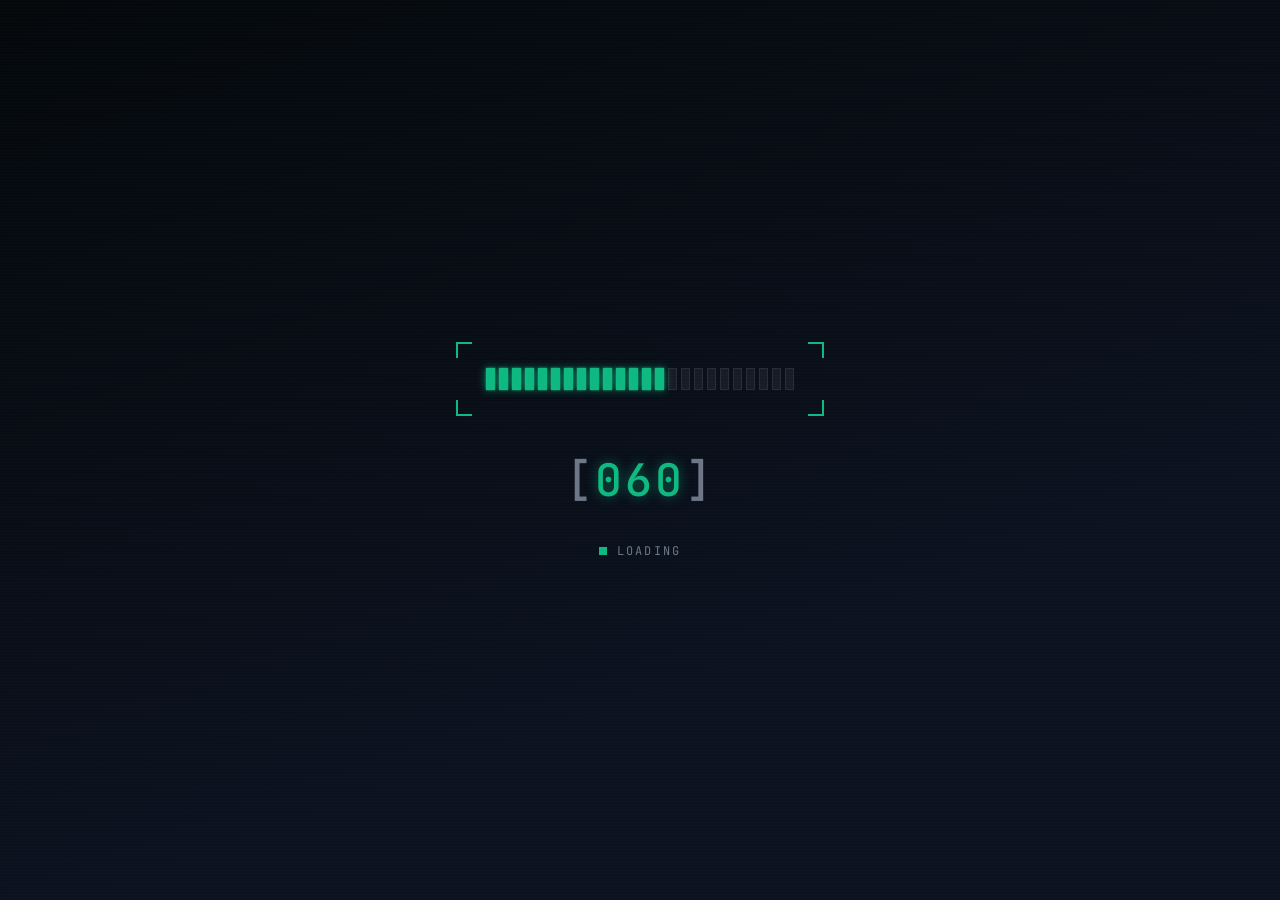
==== src/index.html @ 185b15c8 "fix: configuração de path" ====
<!DOCTYPE html>
<html lang="pt-BR">
<head>
<meta charset="UTF-8">
<meta name="viewport" content="width=device-width, initial-scale=1.0">
<title>Caleb Lira | Portfolio</title>
<link rel="icon" type="image/png" href="assets/img/favicon.png">
<link rel="preconnect" href="https://fonts.googleapis.com">
<link href="https://fonts.googleapis.com/css2?family=JetBrains+Mono:wght@400;500;700&family=Inter:wght@400;500&display=swap" rel="stylesheet">
<link rel="preconnect" href="https://fonts.googleapis.com">
  <link rel="preconnect" href="https://fonts.gstatic.com" crossorigin>
   <link href="https://fonts.googleapis.com/css2?family=Sora:wght@500;600;700&display=swap" rel="stylesheet">
  <link rel="preconnect" href="https://fonts.googleapis.com">
  <link rel="preconnect" href="https://fonts.gstatic.com" crossorigin>
  <link href="https://fonts.googleapis.com/css2?family=Space+Grotesk:wght@300..700&display=swap" rel="stylesheet">
<style>
  :root{
    --bg-1:#05070B;
    --bg-2:#0C1220;
    --text:#EDEDF2;
    --muted:#6E7688;
    --line:rgba(237,237,242,0.08);
    --primary:#0f172a;
    --secondary:#10b981;
  }

  *{ margin:0; padding:0; box-sizing:border-box; }

  html,body{ height:100%; 
  scroll-behavior: smooth;}

  body{
    background:
      radial-gradient(1100px 700px at 78% 20%, var(--primary), transparent 60%),
      radial-gradient(900px 600px at 15% 85%, rgba(23,40,70,0.35), transparent 55%),
      linear-gradient(160deg, var(--bg-1), var(--bg-2) 70%);
    color:var(--text);
    font-family:'Inter', sans-serif;
    min-height:100vh;
    position:relative;
    overflow-x:hidden;
      user-select: none;
    -webkit-user-select: none;
    -moz-user-select: none;
    -ms-user-select: none;
  }

  body::before{
    content:"";
    position:fixed;
    inset:0;
    background:repeating-linear-gradient(
      to bottom,
      rgba(255,255,255,0.012) 0px,
      rgba(255,255,255,0.012) 1px,
      transparent 1px,
      transparent 3px
    );
    pointer-events:none;
    z-index:1;
  }

  #preloader{
    position:fixed;
    inset:0;
    z-index:100;
    background:linear-gradient(160deg, var(--bg-1), var(--bg-2) 70%);
    display:flex;
    flex-direction:column;
    align-items:center;
    justify-content:center;
    gap:34px;
    transition:opacity .6s ease, visibility .6s ease;
  }

  #preloader.hide{
    opacity:0;
    visibility:hidden;
    pointer-events:none;
  }

  #preloader::before{
    content:"";
    position:absolute;
    inset:0;
    background:repeating-linear-gradient(
      to bottom,
      rgba(16,185,129,0.025) 0px,
      rgba(16,185,129,0.025) 1px,
      transparent 1px,
      transparent 3px
    );
    pointer-events:none;
  }

  .hud-frame{
    position:relative;
    padding:26px 30px;
  }

  .hud-corner{
    position:absolute;
    width:16px;
    height:16px;
    border:2px solid var(--secondary);
  }
  .hud-corner.tl{ top:0; left:0; border-right:none; border-bottom:none; }
  .hud-corner.tr{ top:0; right:0; border-left:none; border-bottom:none; }
  .hud-corner.bl{ bottom:0; left:0; border-right:none; border-top:none; }
  .hud-corner.br{ bottom:0; right:0; border-left:none; border-top:none; }

  .block-row{
    display:flex;
    gap:4px;
  }

  .block-row .block{
    width:9px;
    height:22px;
    background:rgba(237,237,242,0.06);
    border:1px solid var(--line);
    transition:background .15s ease, box-shadow .15s ease, border-color .15s ease;
  }

  .block-row .block.active{
    background:var(--secondary);
    border-color:var(--secondary);
    box-shadow:0 0 10px rgba(16,185,129,0.65), 0 0 2px rgba(16,185,129,0.9);
  }

  .loader-readout{
    font-family:'JetBrains Mono', monospace;
    font-weight:500;
    font-size:clamp(2rem, 5vw, 2.8rem);
    color:var(--text);
    font-variant-numeric:tabular-nums;
    letter-spacing:0.06em;
    text-align:center;
  }

  .loader-readout .bracket{
    color:var(--muted);
  }

  #loader-number{
    color:var(--secondary);
    text-shadow:0 0 12px rgba(16,185,129,0.5);
  }

  .loader-label{
    font-family:'JetBrains Mono', monospace;
    font-size:12px;
    letter-spacing:0.18em;
    color:var(--muted);
    display:flex;
    align-items:center;
    gap:10px;
  }

  .loader-label .sq{
    width:8px;
    height:8px;
    background:var(--secondary);
    animation:blink 1s steps(2) infinite;
  }

  @keyframes blink{
    50%{ opacity:0.2; }
  }

  @media (prefers-reduced-motion: reduce){
    #preloader{ transition:none; }
    .loader-label .sq{ animation:none; }
    .block-row .block{ transition:none; }
  }

  main{
    position:relative;
    z-index:5;
    min-height:calc(100vh - 60px);
    display:flex;
    align-items:center;
    justify-content:center;
    gap:56px;
    padding:40px 8vw;
    flex-wrap:wrap;
  }

  @keyframes fadeInLeft{
    from{ opacity:0; transform:translateX(-40px); }
    to{ opacity:1; transform:translateX(0); }
  }

  @keyframes fadeInUp{
    from{ opacity:0; transform:translateY(16px); }
    to{ opacity:1; transform:translateY(0); }
  }

  .portrait{
    position:relative;
    width:220px;
    height:280px;
    flex:0 0 auto;
    clip-path:polygon(0 0, 100% 0, 100% 100%, 15% 100%);
    display:flex;
    align-items:flex-end;
    justify-content:center;
    overflow:hidden;
    opacity:0;
    border:var(--secondary) 5px solid;
    border-radius:4px;
  }

  body.loaded .portrait{
    animation:fadeInLeft .8s ease-out forwards;
    animation-delay:0.1s;
  }
  .portrait img{
    width:100%;
    height:100%;
    object-fit:cover;
    object-position:center top;
    mix-blend-mode:luminosity;
    opacity:0.95;
  }
  .portrait::after{
    content:"";
    position:absolute;
    inset:0;
    background:linear-gradient(0deg, rgba(0,0,0,0.35), transparent 55%);
  }

  .title-block{
    flex:1 1 420px;
    max-width:560px;
    opacity:0;
  }

  body.loaded .title-block{
    animation:fadeInUp .8s ease-out forwards;
    animation-delay:0.5s;
  }

  .title-row{
    display:flex;
    align-items:baseline;
    gap:18px;
    flex-wrap:wrap;
  }

  h1{
    font-family:'Space Grotesk', sans-serif;
    font-weight:700;
    font-size:clamp(3.2rem, 8vw, 6.4rem);
    letter-spacing:0.02em;
    line-height:0.9;
    color:var(--secondary);
  }

  .year{
    font-family:'JetBrains Mono', monospace;
    font-size:1.15rem;
    color:var(--secondary);
    letter-spacing:0.05em;
  }

  .subtitle{
    display:flex;
    align-items:center;
    gap:10px;
    margin:18px 0 46px;
    font-family:'Sora', monospace;
    font-size:13px;
    letter-spacing:0.14em;
    color:var(--secondary);
  }
  .subtitle .sq{
    width:8px; height:8px;
    background:var(--secondary);
  }

  .menu{
    display:flex;
    flex-direction:column;
    gap:4px;
    opacity:0;
  }

  body.loaded .menu{
    animation:fadeInUp .8s ease-out forwards;
    animation-delay:0.9s;
  }

  .menu-item{
    position:relative;
    display:flex;
    align-items:center;
    gap:14px;
    padding:13px 4px;
    font-family:'JetBrains Mono', monospace;
    font-size:15px;
    letter-spacing:0.12em;
    color:var(--secondary);
    text-decoration:none;
    border-bottom:1px solid var(--line);
    max-width:340px;
    transition:color .2s ease, padding-left .2s ease;
  }

  .menu-item .marker{
    width:0px;
    height:2px;
    background:var(--secondary);
    transition:width .2s ease;
  }

  .menu-item:hover,
  .menu-item:focus-visible{
    color:var(--text);
    padding-left:14px;
  }
  .menu-item:hover .marker,
  .menu-item:focus-visible .marker{
    width:22px;
  }

  .menu-item.primary{ color:var(--text); }
  .menu-item.primary .marker{ width:22px; background:var(--secondary); }
  .menu-item.primary:hover{ color:var(--secondary); }

  @media (prefers-reduced-motion: reduce){
    *{ transition:none !important; }
    .portrait,
    .title-block,
    .menu,
    body.loaded .portrait,
    body.loaded .title-block,
    body.loaded .menu{
      animation:none !important;
      opacity:1 !important;
      transform:none !important;
    }
  }

  @media (max-width:720px){
    main{ flex-direction:column; text-align:center; gap:34px; }
    .title-row{ justify-content:center; }
    .subtitle{ justify-content:center; }
    .menu-item{ margin:0 auto; }
  }
</style>
</head>
<!--PORTFOLIO BY CALEBÃO-->
<body>

  <div id="preloader">
    <div class="hud-frame">
      <div class="hud-corner tl"></div>
      <div class="hud-corner tr"></div>
      <div class="hud-corner bl"></div>
      <div class="hud-corner br"></div>
      <div class="block-row" id="block-row"></div>
    </div>

    <div class="loader-readout">
      <span class="bracket">[</span><span id="loader-number">000</span><span class="bracket">]</span>
    </div>

    <div class="loader-label">
      <span class="sq"></span>
      LOADING
    </div>
  </div>

  <main>
    <div class="portrait">
      <img src="assets/img/perfil-home.jpg" alt="Foto de Caleb Lira">
    </div>

    <div class="title-block">
      <div class="title-row">
        <h1>Portfólio</h1>
        <span class="year">2026</span>
      </div>
      <div class="subtitle">
        <span class="sq"></span>
        FRONT-END DEVELOPER 
      </div>

      <nav class="menu">
        <a class="menu-item primary" href="portfolio.html">
          <span class="marker"></span> VIEW PORTFOLIO
        </a>
      </nav>
    </div>
  </main>

  <script>
    (function () {
      const preloader   = document.getElementById('preloader');
      const blockRow     = document.getElementById('block-row');
      const numberEl     = document.getElementById('loader-number');

      const DURATION     = 2600;  // 
      const TOTAL_BLOCKS  = 24;   

      const blocks = [];
      for (let i = 0; i < TOTAL_BLOCKS; i++) {
        const b = document.createElement('div');
        b.className = 'block';
        blockRow.appendChild(b);
        blocks.push(b);
      }

      let start = null;
      let lastActiveCount = 0;

      function step(timestamp) {
        if (!start) start = timestamp;
        const elapsed = timestamp - start;

        const progress = Math.min(elapsed / DURATION, 1);
        const eased = 1 - Math.pow(1 - progress, 2);
        const percent = Math.round(eased * 100);

        numberEl.textContent = String(percent).padStart(3, '0');

        const activeCount = Math.round((percent / 100) * TOTAL_BLOCKS);
        if (activeCount !== lastActiveCount) {
          for (let i = 0; i < TOTAL_BLOCKS; i++) {
            blocks[i].classList.toggle('active', i < activeCount);
          }
          lastActiveCount = activeCount;
        }

        if (progress < 1) {
          requestAnimationFrame(step);
        } else {
          finish();
        }
      }

      function finish() {
        setTimeout(() => {
          preloader.classList.add('hide');
          document.body.classList.add('loaded');
        }, 300);
      }

      window.addEventListener('load', () => {
        requestAnimationFrame(step);
      });

      setTimeout(() => {
        if (!preloader.classList.contains('hide')) {
          finish();
        }
      }, DURATION + 5000);
    })();
  </script>

</body>
</html>
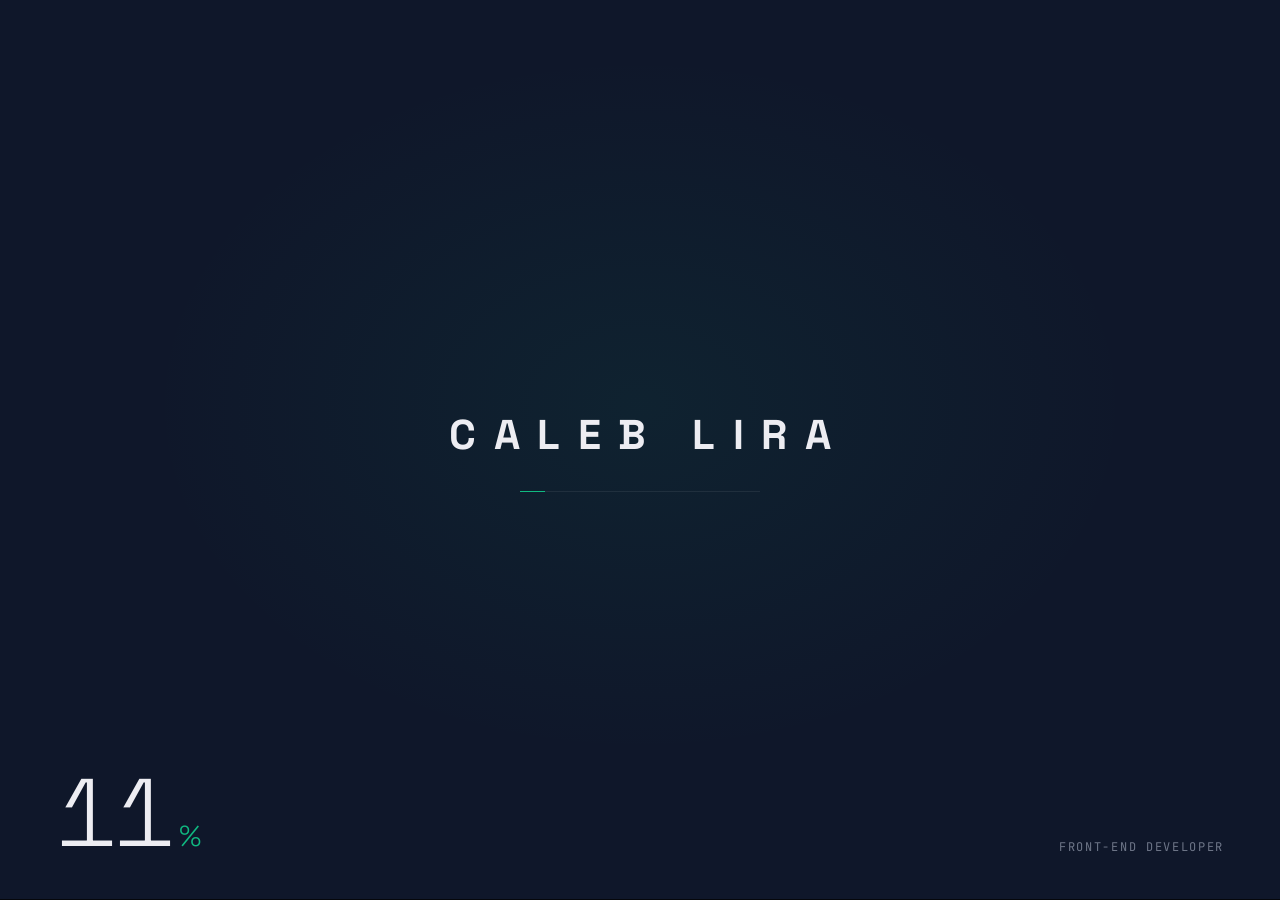
==== commit 387217d2: "feat: Animação no index editada" ====
--- a/src/index.html
+++ b/src/index.html
@@ -6,13 +6,8 @@
 <title>Caleb Lira | Portfolio</title>
 <link rel="icon" type="image/png" href="assets/img/favicon.png">
 <link rel="preconnect" href="https://fonts.googleapis.com">
-<link href="https://fonts.googleapis.com/css2?family=JetBrains+Mono:wght@400;500;700&family=Inter:wght@400;500&display=swap" rel="stylesheet">
-<link rel="preconnect" href="https://fonts.googleapis.com">
-  <link rel="preconnect" href="https://fonts.gstatic.com" crossorigin>
-   <link href="https://fonts.googleapis.com/css2?family=Sora:wght@500;600;700&display=swap" rel="stylesheet">
-  <link rel="preconnect" href="https://fonts.googleapis.com">
-  <link rel="preconnect" href="https://fonts.gstatic.com" crossorigin>
-  <link href="https://fonts.googleapis.com/css2?family=Space+Grotesk:wght@300..700&display=swap" rel="stylesheet">
+<link rel="preconnect" href="https://fonts.gstatic.com" crossorigin>
+<link href="https://fonts.googleapis.com/css2?family=JetBrains+Mono:wght@400;500;700&family=Inter:wght@400;500&family=Sora:wght@500;600;700&family=Space+Grotesk:wght@300..700&display=swap" rel="stylesheet">
 <style>
   :root{
     --bg-1:#05070B;
@@ -22,12 +17,13 @@
     --line:rgba(237,237,242,0.08);
     --primary:#0f172a;
     --secondary:#10b981;
+    --ease-premium:cubic-bezier(.76,0,.24,1);
+    --ease-out:cubic-bezier(.16,1,.3,1);
   }
 
   *{ margin:0; padding:0; box-sizing:border-box; }
 
-  html,body{ height:100%; 
-  scroll-behavior: smooth;}
+  html,body{ height:100%; scroll-behavior:smooth; }
 
   body{
     background:
@@ -39,11 +35,13 @@
     min-height:100vh;
     position:relative;
     overflow-x:hidden;
-      user-select: none;
-    -webkit-user-select: none;
-    -moz-user-select: none;
-    -ms-user-select: none;
-  }
+    user-select:none;
+    -webkit-user-select:none;
+    -moz-user-select:none;
+    -ms-user-select:none;
+  }
+
+  body:not(.loaded){ overflow:hidden; }
 
   body::before{
     content:"";
@@ -64,116 +62,136 @@
     position:fixed;
     inset:0;
     z-index:100;
-    background:linear-gradient(160deg, var(--bg-1), var(--bg-2) 70%);
+    pointer-events:all;
+    visibility:visible;
+  }
+
+  .pl-curtain{
+    position:absolute;
+    inset:0;
+    background:var(--primary);
+    will-change:transform;
+    transition:transform 1.3s var(--ease-premium);
+  }
+  .pl-curtain::before{
+    content:"";
+    position:absolute;
+    inset:0;
+    background:
+      radial-gradient(700px 500px at 50% 45%, rgba(16,185,129,0.07), transparent 70%);
+  }
+  .pl-curve{
+    position:absolute;
+    left:-10vw;
+    right:-10vw;
+    top:calc(100% - 1px);
+    height:12vh;
+    background:var(--bg-1);
+    border-radius:0 0 50% 50% / 0 0 100% 100%;
+    transition:height 1.3s var(--ease-premium);
+  }
+
+  .pl-content{
+    position:absolute;
+    inset:0;
     display:flex;
     flex-direction:column;
     align-items:center;
     justify-content:center;
-    gap:34px;
-    transition:opacity .6s ease, visibility .6s ease;
-  }
-
-  #preloader.hide{
-    opacity:0;
-    visibility:hidden;
-    pointer-events:none;
-  }
-
-  #preloader::before{
-    content:"";
-    position:absolute;
-    inset:0;
-    background:repeating-linear-gradient(
-      to bottom,
-      rgba(16,185,129,0.025) 0px,
-      rgba(16,185,129,0.025) 1px,
-      transparent 1px,
-      transparent 3px
-    );
-    pointer-events:none;
-  }
-
-  .hud-frame{
-    position:relative;
-    padding:26px 30px;
-  }
-
-  .hud-corner{
-    position:absolute;
-    width:16px;
-    height:16px;
-    border:2px solid var(--secondary);
-  }
-  .hud-corner.tl{ top:0; left:0; border-right:none; border-bottom:none; }
-  .hud-corner.tr{ top:0; right:0; border-left:none; border-bottom:none; }
-  .hud-corner.bl{ bottom:0; left:0; border-right:none; border-top:none; }
-  .hud-corner.br{ bottom:0; right:0; border-left:none; border-top:none; }
-
-  .block-row{
-    display:flex;
-    gap:4px;
-  }
-
-  .block-row .block{
-    width:9px;
-    height:22px;
-    background:rgba(237,237,242,0.06);
-    border:1px solid var(--line);
-    transition:background .15s ease, box-shadow .15s ease, border-color .15s ease;
-  }
-
-  .block-row .block.active{
+    gap:28px;
+    transition:opacity .6s ease, transform .9s var(--ease-premium);
+  }
+
+  .pl-name{
+    display:flex;
+    font-family:'Space Grotesk', sans-serif;
+    font-weight:700;
+    font-size:clamp(1.6rem, 4.2vw, 2.6rem);
+    letter-spacing:0.42em;
+    padding-left:0.42em; /* compensa o letter-spacing para centralizar */
+    color:var(--text);
+  }
+  .pl-name .mask{
+    display:inline-block;
+    overflow:hidden;
+    line-height:1.3;
+  }
+  .pl-name .char{
+    display:inline-block;
+    transform:translateY(110%);
+    opacity:0;
+    transition:transform 1.1s var(--ease-out), opacity .9s ease;
+  }
+  #preloader.in .pl-name .char{
+    transform:translateY(0);
+    opacity:1;
+  }
+
+  /* Linha de progresso fina */
+  .pl-line{
+    width:min(240px, 52vw);
+    height:1px;
+    background:var(--line);
+    overflow:hidden;
+    opacity:0;
+    transition:opacity .8s ease .5s;
+  }
+  #preloader.in .pl-line{ opacity:1; }
+  .pl-line-fill{
+    width:100%;
+    height:100%;
     background:var(--secondary);
-    border-color:var(--secondary);
-    box-shadow:0 0 10px rgba(16,185,129,0.65), 0 0 2px rgba(16,185,129,0.9);
-  }
-
-  .loader-readout{
+    box-shadow:0 0 12px rgba(16,185,129,0.8);
+    transform:scaleX(0);
+    transform-origin:left center;
+    will-change:transform;
+  }
+
+  /* Rodapé: contador e legenda */
+  .pl-foot{
+    position:absolute;
+    left:clamp(24px, 5vw, 56px);
+    right:clamp(24px, 5vw, 56px);
+    bottom:clamp(24px, 5vh, 48px);
+    display:flex;
+    align-items:flex-end;
+    justify-content:space-between;
     font-family:'JetBrains Mono', monospace;
-    font-weight:500;
-    font-size:clamp(2rem, 5vw, 2.8rem);
+    color:var(--muted);
+    font-size:12px;
+    letter-spacing:0.14em;
+    opacity:0;
+    transition:opacity .8s ease .4s;
+  }
+  #preloader.in .pl-foot{ opacity:1; }
+  .pl-count{
+    font-family:'Space Grotesk', sans-serif;
+    font-weight:300;
+    font-size:clamp(3rem, 9vw, 6rem);
+    line-height:.85;
+    letter-spacing:-0.02em;
     color:var(--text);
     font-variant-numeric:tabular-nums;
-    letter-spacing:0.06em;
-    text-align:center;
-  }
-
-  .loader-readout .bracket{
-    color:var(--muted);
-  }
-
-  #loader-number{
+  }
+  .pl-count small{
+    font-size:.3em;
+    margin-left:.25em;
     color:var(--secondary);
-    text-shadow:0 0 12px rgba(16,185,129,0.5);
-  }
-
-  .loader-label{
-    font-family:'JetBrains Mono', monospace;
-    font-size:12px;
-    letter-spacing:0.18em;
-    color:var(--muted);
-    display:flex;
-    align-items:center;
-    gap:10px;
-  }
-
-  .loader-label .sq{
-    width:8px;
-    height:8px;
-    background:var(--secondary);
-    animation:blink 1s steps(2) infinite;
-  }
-
-  @keyframes blink{
-    50%{ opacity:0.2; }
-  }
-
-  @media (prefers-reduced-motion: reduce){
-    #preloader{ transition:none; }
-    .loader-label .sq{ animation:none; }
-    .block-row .block{ transition:none; }
-  }
-
+    letter-spacing:0;
+  }
+
+  /* Saída: conteúdo some, cortina sobe */
+  #preloader.out .pl-content,
+  #preloader.out .pl-foot{
+    opacity:0;
+    transform:translateY(-14px);
+    transition:opacity .5s ease, transform .9s var(--ease-premium);
+  }
+  #preloader.lift .pl-curtain{ transform:translateY(-100%); }
+  #preloader.lift .pl-curve{ height:0; }
+  #preloader.done{ visibility:hidden; pointer-events:none; }
+
+  /* ========== PÁGINA ========== */
   main{
     position:relative;
     z-index:5;
@@ -212,8 +230,8 @@
   }
 
   body.loaded .portrait{
-    animation:fadeInLeft .8s ease-out forwards;
-    animation-delay:0.1s;
+    animation:fadeInLeft 1.2s var(--ease-out) forwards;
+    animation-delay:0.35s;
   }
   .portrait img{
     width:100%;
@@ -237,8 +255,8 @@
   }
 
   body.loaded .title-block{
-    animation:fadeInUp .8s ease-out forwards;
-    animation-delay:0.5s;
+    animation:fadeInUp 1.2s var(--ease-out) forwards;
+    animation-delay:0.6s;
   }
 
   .title-row{
@@ -255,7 +273,12 @@
     letter-spacing:0.02em;
     line-height:0.9;
     color:var(--secondary);
-  }
+     text-shadow:
+    0 0 8px  rgba(16,185,129,0.55),
+    0 0 24px rgba(16,185,129,0.35),
+    0 0 48px rgba(16,185,129,0.20);
+  }
+  
 
   .year{
     font-family:'JetBrains Mono', monospace;
@@ -287,8 +310,8 @@
   }
 
   body.loaded .menu{
-    animation:fadeInUp .8s ease-out forwards;
-    animation-delay:0.9s;
+    animation:fadeInUp 1.2s var(--ease-out) forwards;
+    animation-delay:0.85s;
   }
 
   .menu-item{
@@ -340,6 +363,8 @@
       opacity:1 !important;
       transform:none !important;
     }
+    #preloader .pl-curtain{ transition:opacity .4s ease !important; }
+    #preloader.lift .pl-curtain{ transform:none; opacity:0; }
   }
 
   @media (max-width:720px){
@@ -347,28 +372,25 @@
     .title-row{ justify-content:center; }
     .subtitle{ justify-content:center; }
     .menu-item{ margin:0 auto; }
+    .pl-foot span:last-child{ display:none; }
   }
 </style>
 </head>
 <!--PORTFOLIO BY CALEBÃO-->
 <body>
 
-  <div id="preloader">
-    <div class="hud-frame">
-      <div class="hud-corner tl"></div>
-      <div class="hud-corner tr"></div>
-      <div class="hud-corner bl"></div>
-      <div class="hud-corner br"></div>
-      <div class="block-row" id="block-row"></div>
+  <div id="preloader" aria-hidden="true">
+    <div class="pl-curtain"></div>
+    <div class="pl-curve"></div>
+
+    <div class="pl-content">
+      <div class="pl-name" id="pl-name"></div>
+      <div class="pl-line"><div class="pl-line-fill" id="pl-fill"></div></div>
     </div>
 
-    <div class="loader-readout">
-      <span class="bracket">[</span><span id="loader-number">000</span><span class="bracket">]</span>
-    </div>
-
-    <div class="loader-label">
-      <span class="sq"></span>
-      LOADING
+    <div class="pl-foot">
+      <div class="pl-count"><span id="pl-number">0</span><small>%</small></div>
+      <span>FRONT-END DEVELOPER</span>
     </div>
   </div>
 
@@ -384,7 +406,7 @@
       </div>
       <div class="subtitle">
         <span class="sq"></span>
-        FRONT-END DEVELOPER 
+        FRONT-END DEVELOPER
       </div>
 
       <nav class="menu">
@@ -397,65 +419,65 @@
 
   <script>
     (function () {
-      const preloader   = document.getElementById('preloader');
-      const blockRow     = document.getElementById('block-row');
-      const numberEl     = document.getElementById('loader-number');
-
-      const DURATION     = 2600;  // 
-      const TOTAL_BLOCKS  = 24;   
-
-      const blocks = [];
-      for (let i = 0; i < TOTAL_BLOCKS; i++) {
-        const b = document.createElement('div');
-        b.className = 'block';
-        blockRow.appendChild(b);
-        blocks.push(b);
+      const preloader = document.getElementById('preloader');
+      const nameEl    = document.getElementById('pl-name');
+      const fillEl    = document.getElementById('pl-fill');
+      const numberEl  = document.getElementById('pl-number');
+
+      const NAME     = 'CALEB LIRA';
+      const DURATION = 2800;   // tempo do contador (ms)
+      const reduced  = window.matchMedia('(prefers-reduced-motion: reduce)').matches;
+
+      [...NAME].forEach((ch, i) => {
+        const mask = document.createElement('span');
+        mask.className = 'mask';
+        const c = document.createElement('span');
+        c.className = 'char';
+        c.innerHTML = ch === ' ' ? '&nbsp;' : ch;
+        c.style.transitionDelay = (0.15 + i * 0.07) + 's';
+        mask.appendChild(c);
+        nameEl.appendChild(mask);
+      });
+
+      const ease = t => t < 0.5 ? 8 * t * t * t * t : 1 - Math.pow(-2 * t + 2, 4) / 2;
+
+      let finished = false;
+
+      function finish() {
+        if (finished) return;
+        finished = true;
+        setTimeout(() => preloader.classList.add('out'), 250);
+        setTimeout(() => {
+          preloader.classList.add('lift');
+          setTimeout(() => document.body.classList.add('loaded'), 450);
+        }, 650);
+        setTimeout(() => preloader.classList.add('done'), 650 + 1400);
       }
 
-      let start = null;
-      let lastActiveCount = 0;
-
-      function step(timestamp) {
-        if (!start) start = timestamp;
-        const elapsed = timestamp - start;
-
-        const progress = Math.min(elapsed / DURATION, 1);
-        const eased = 1 - Math.pow(1 - progress, 2);
-        const percent = Math.round(eased * 100);
-
-        numberEl.textContent = String(percent).padStart(3, '0');
-
-        const activeCount = Math.round((percent / 100) * TOTAL_BLOCKS);
-        if (activeCount !== lastActiveCount) {
-          for (let i = 0; i < TOTAL_BLOCKS; i++) {
-            blocks[i].classList.toggle('active', i < activeCount);
-          }
-          lastActiveCount = activeCount;
+      function run() {
+        preloader.classList.add('in');
+        if (reduced) {
+          fillEl.style.transform = 'scaleX(1)';
+          numberEl.textContent = '100';
+          setTimeout(finish, 400);
+          return;
         }
-
-        if (progress < 1) {
-          requestAnimationFrame(step);
-        } else {
-          finish();
+        let start = null;
+        function step(ts) {
+          if (!start) start = ts;
+          const p = Math.min((ts - start) / DURATION, 1);
+          const e = ease(p);
+          fillEl.style.transform = 'scaleX(' + e + ')';
+          numberEl.textContent = Math.round(e * 100);
+          if (p < 1) requestAnimationFrame(step);
+          else finish();
         }
+        requestAnimationFrame(step);
       }
 
-      function finish() {
-        setTimeout(() => {
-          preloader.classList.add('hide');
-          document.body.classList.add('loaded');
-        }, 300);
-      }
-
-      window.addEventListener('load', () => {
-        requestAnimationFrame(step);
-      });
-
-      setTimeout(() => {
-        if (!preloader.classList.contains('hide')) {
-          finish();
-        }
-      }, DURATION + 5000);
+      window.addEventListener('load', () => requestAnimationFrame(run));
+
+      setTimeout(() => { if (!finished) { run(); } }, 8000);
     })();
   </script>
 
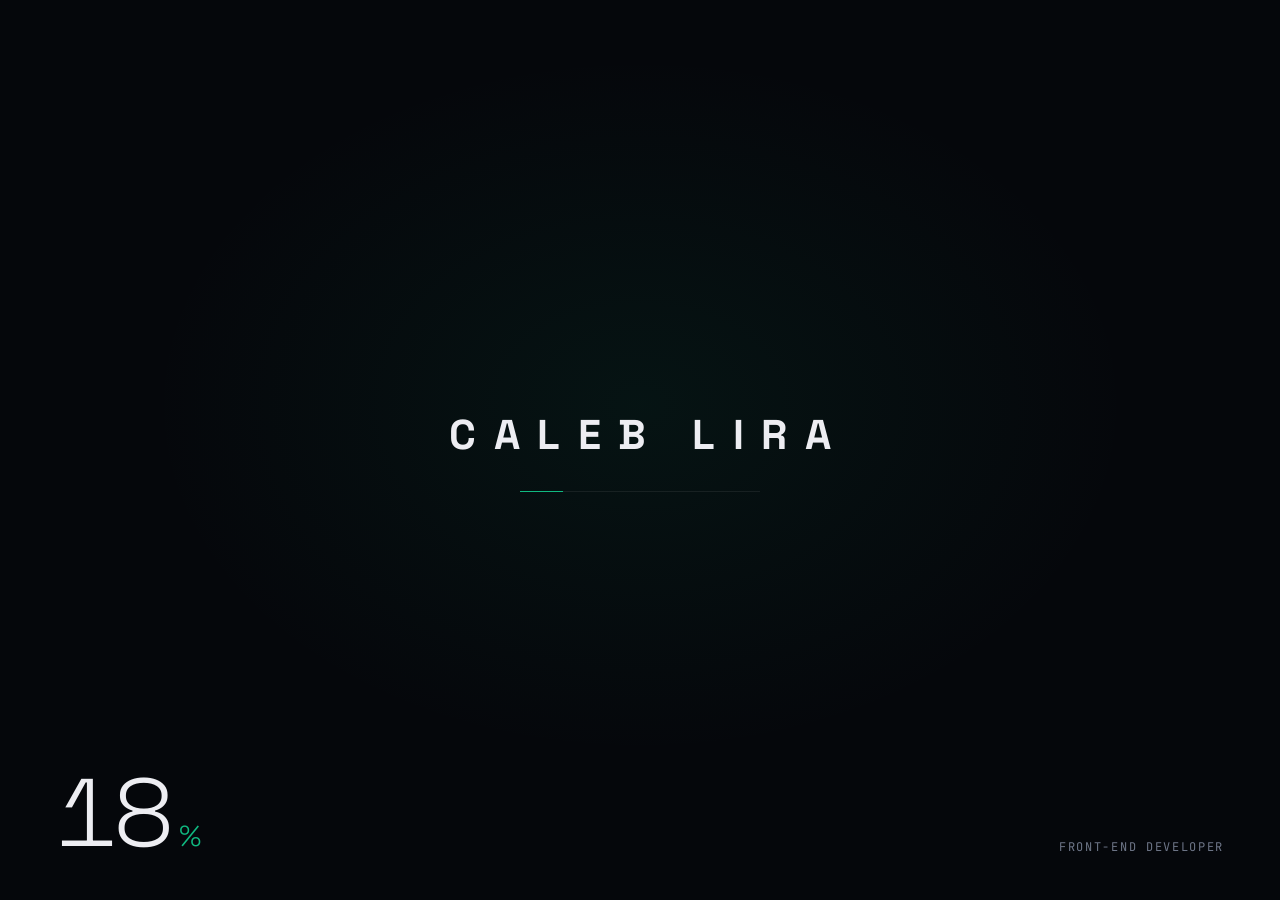
==== commit 94967d01: "feat: navbar ajustada, section sobre com foto de perfil visivel, skills(mobile) com slider em todas " ====
--- a/src/index.html
+++ b/src/index.html
@@ -69,7 +69,7 @@
   .pl-curtain{
     position:absolute;
     inset:0;
-    background:var(--primary);
+    background:var(--bg-1);
     will-change:transform;
     transition:transform 1.3s var(--ease-premium);
   }
@@ -269,7 +269,7 @@
   h1{
     font-family:'Space Grotesk', sans-serif;
     font-weight:700;
-    font-size:clamp(3.2rem, 8vw, 6.4rem);
+    font-size:clamp(3rem, 8vw, 6rem);
     letter-spacing:0.02em;
     line-height:0.9;
     color:var(--secondary);
@@ -401,7 +401,7 @@
 
     <div class="title-block">
       <div class="title-row">
-        <h1>Portfólio</h1>
+        <h1>Caleb Lira</h1>
         <span class="year">2026</span>
       </div>
       <div class="subtitle">
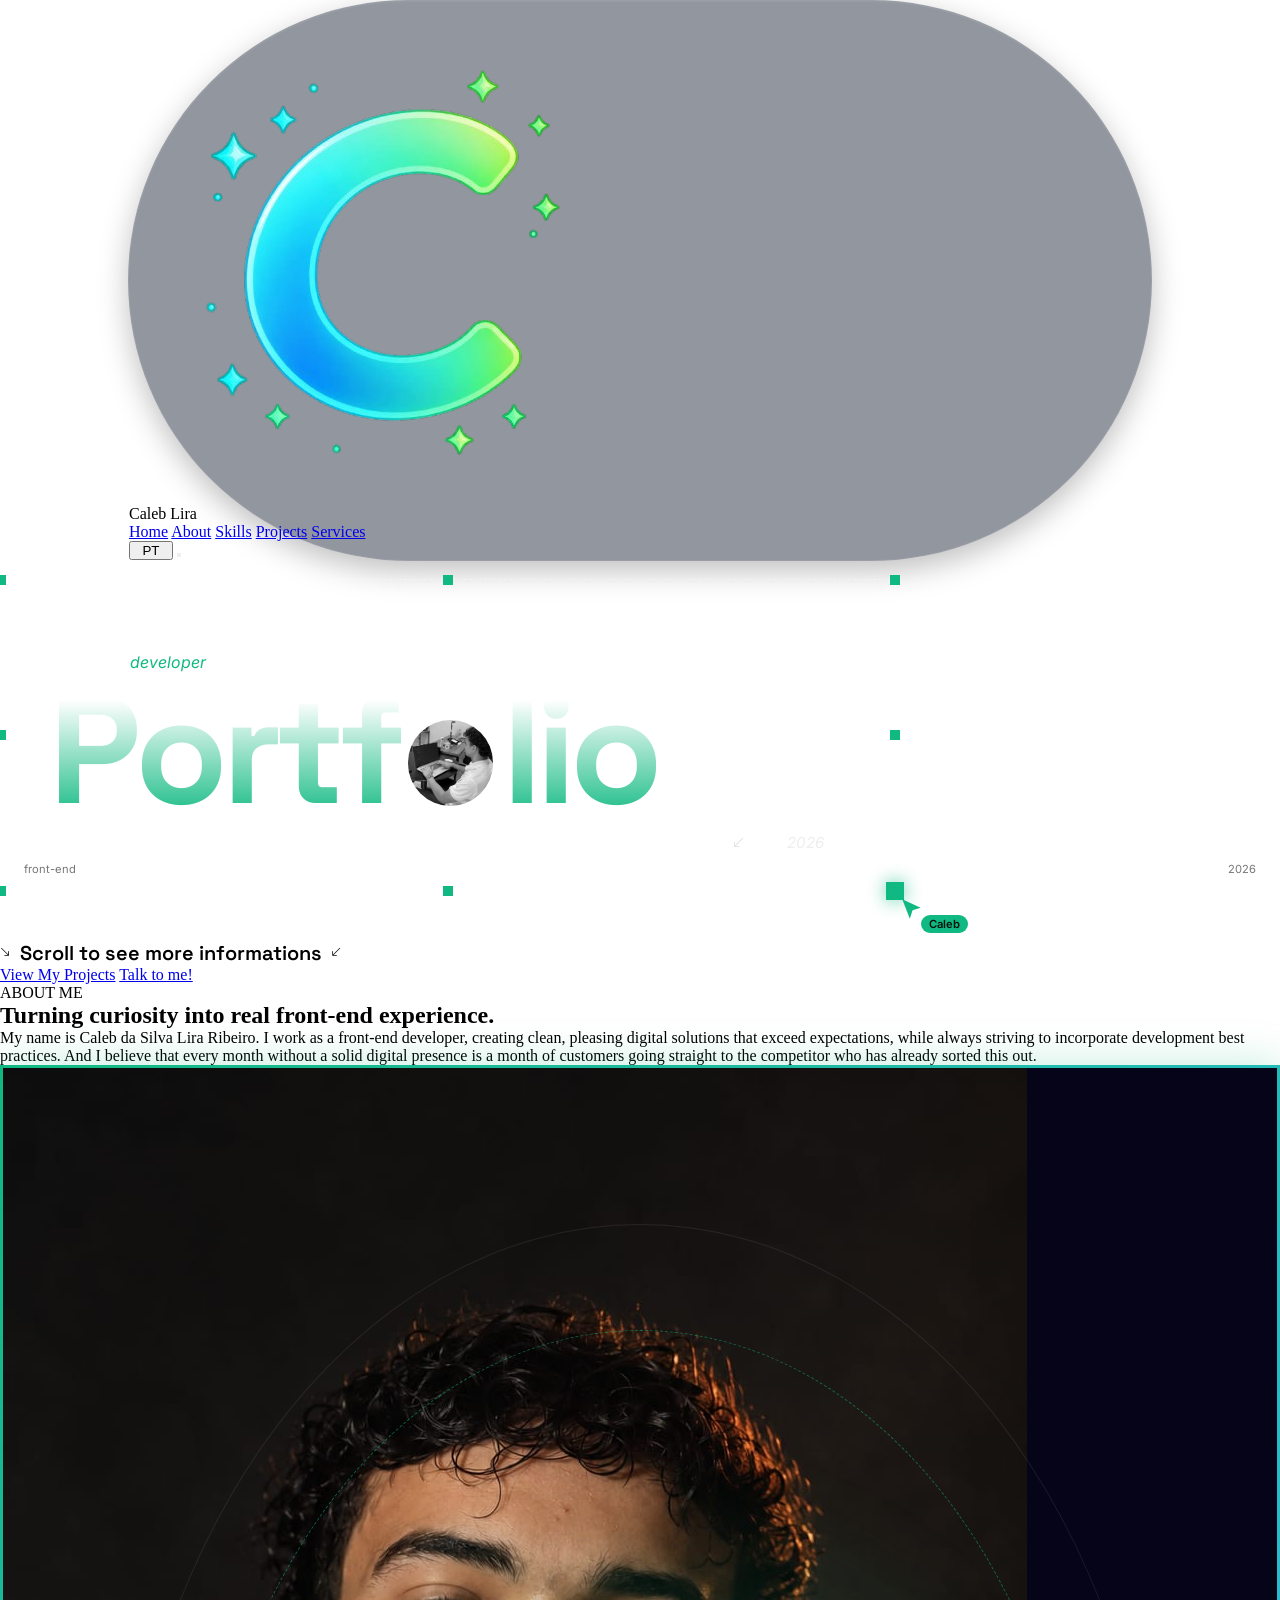
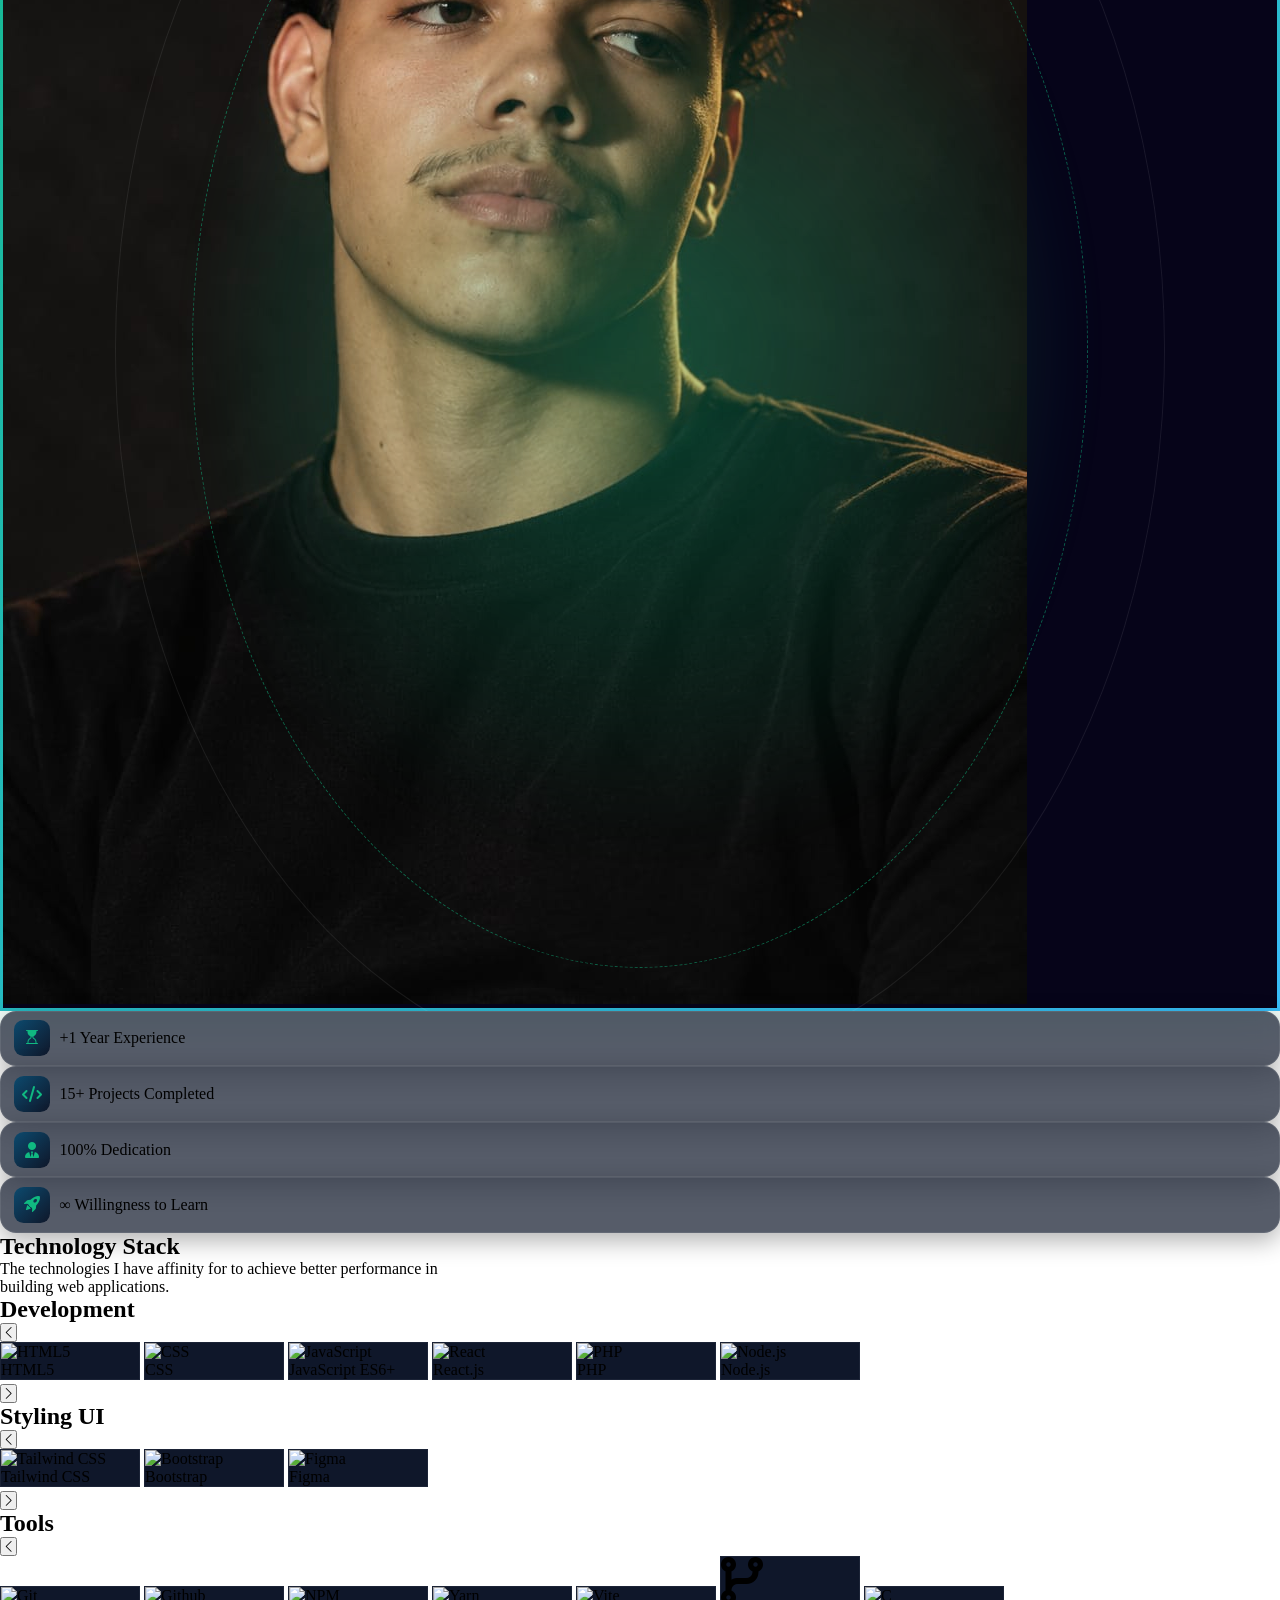
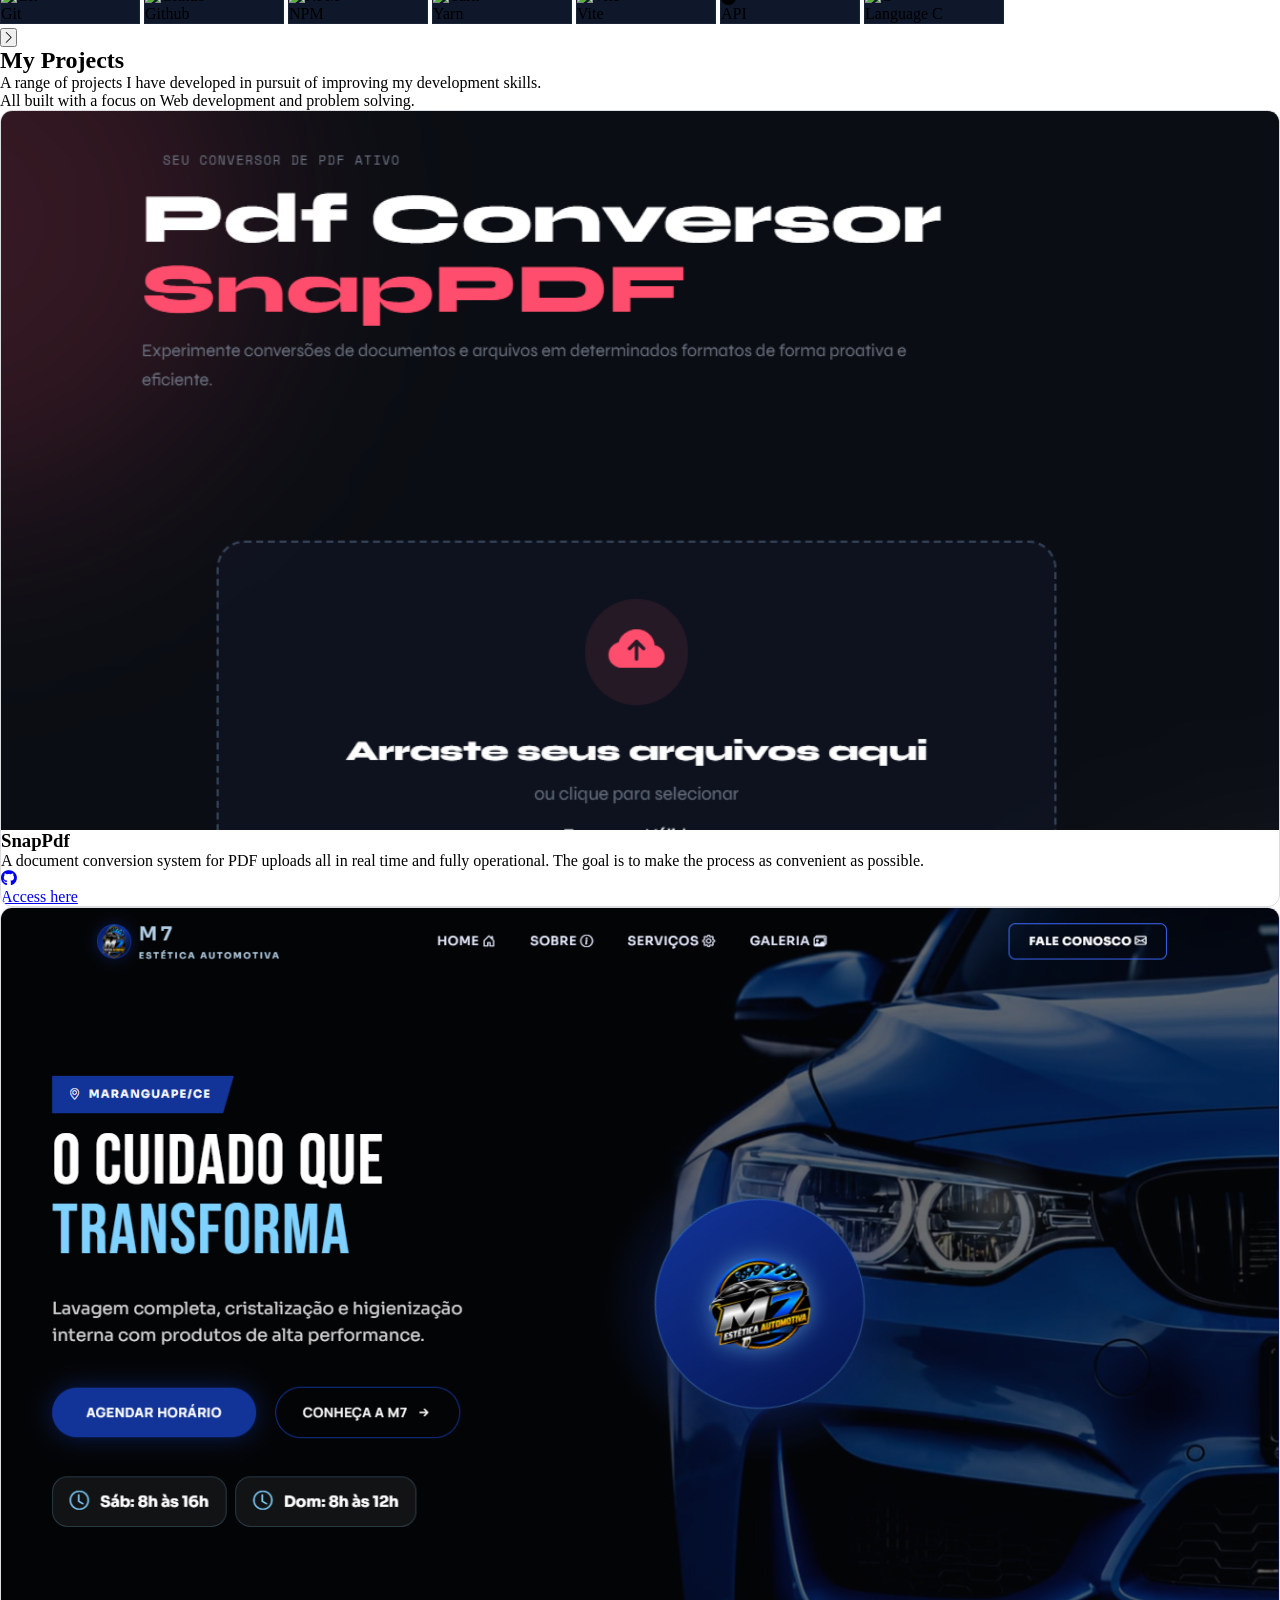
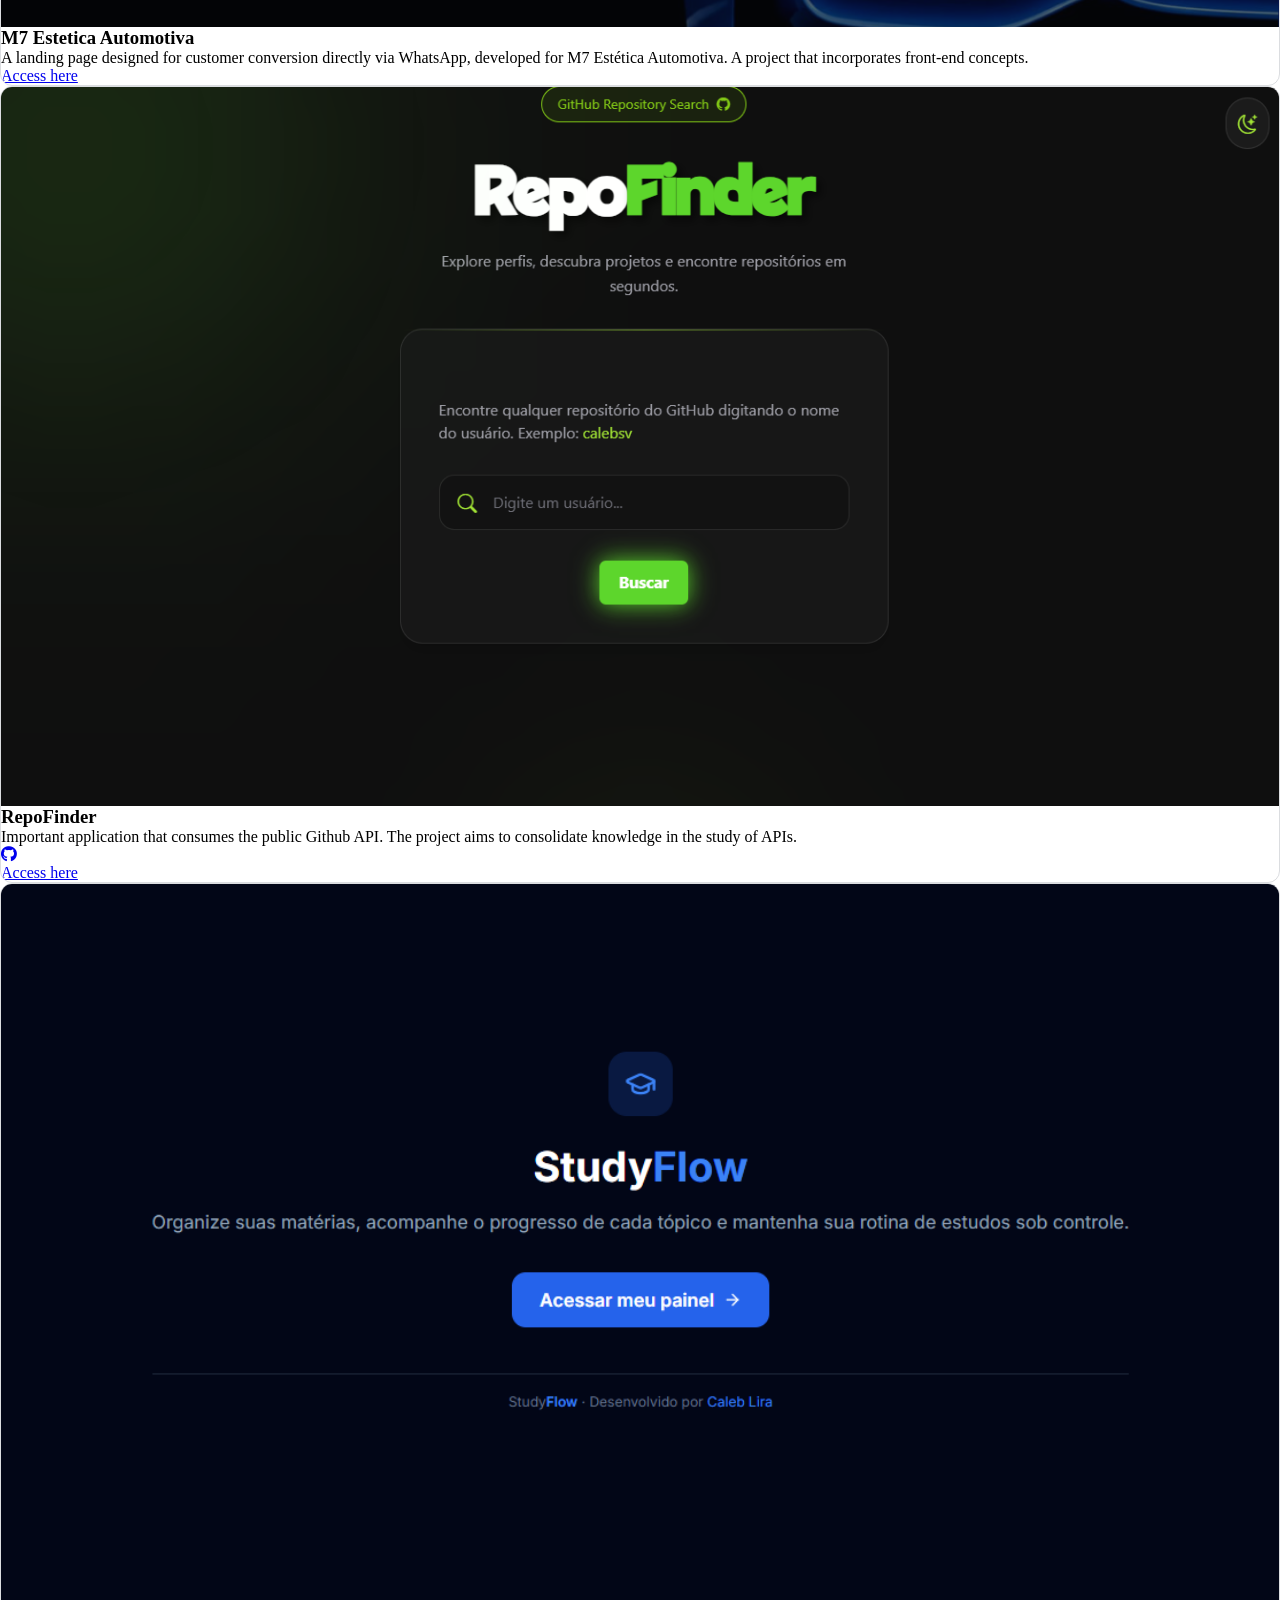
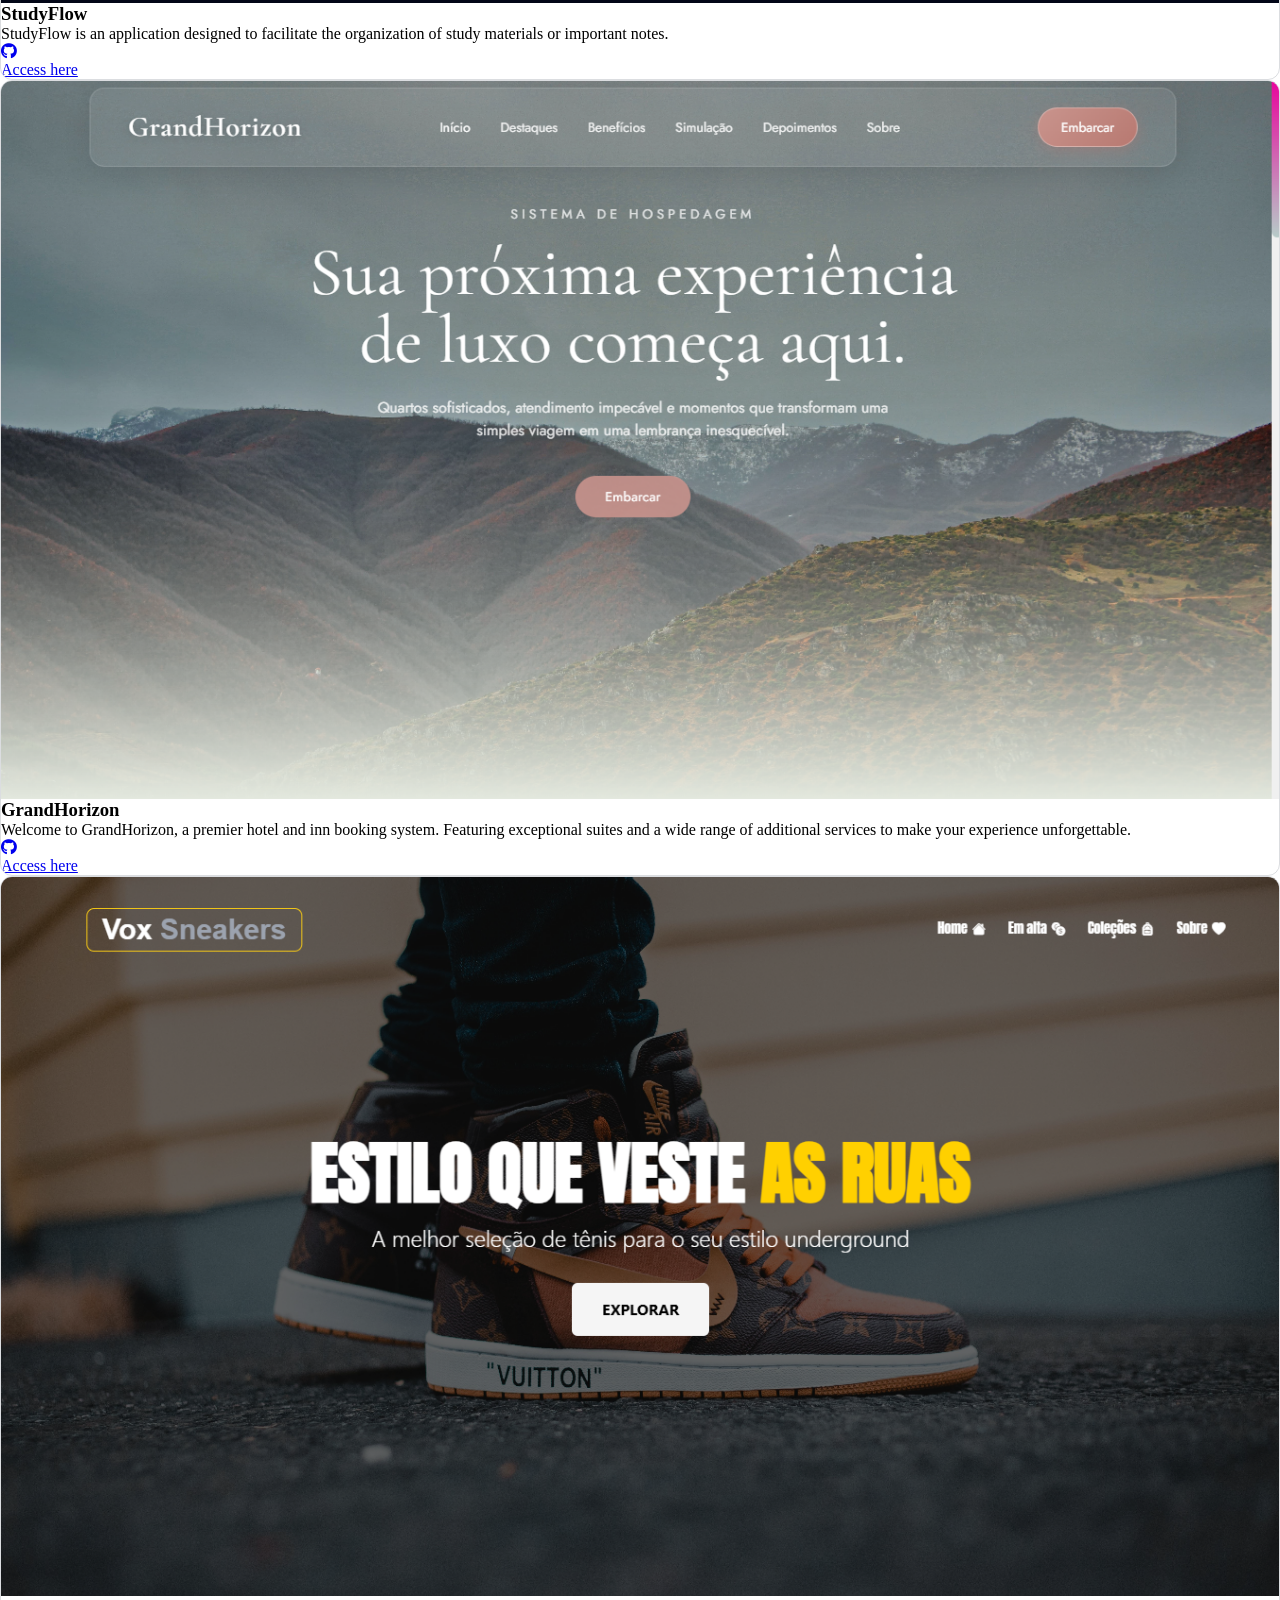
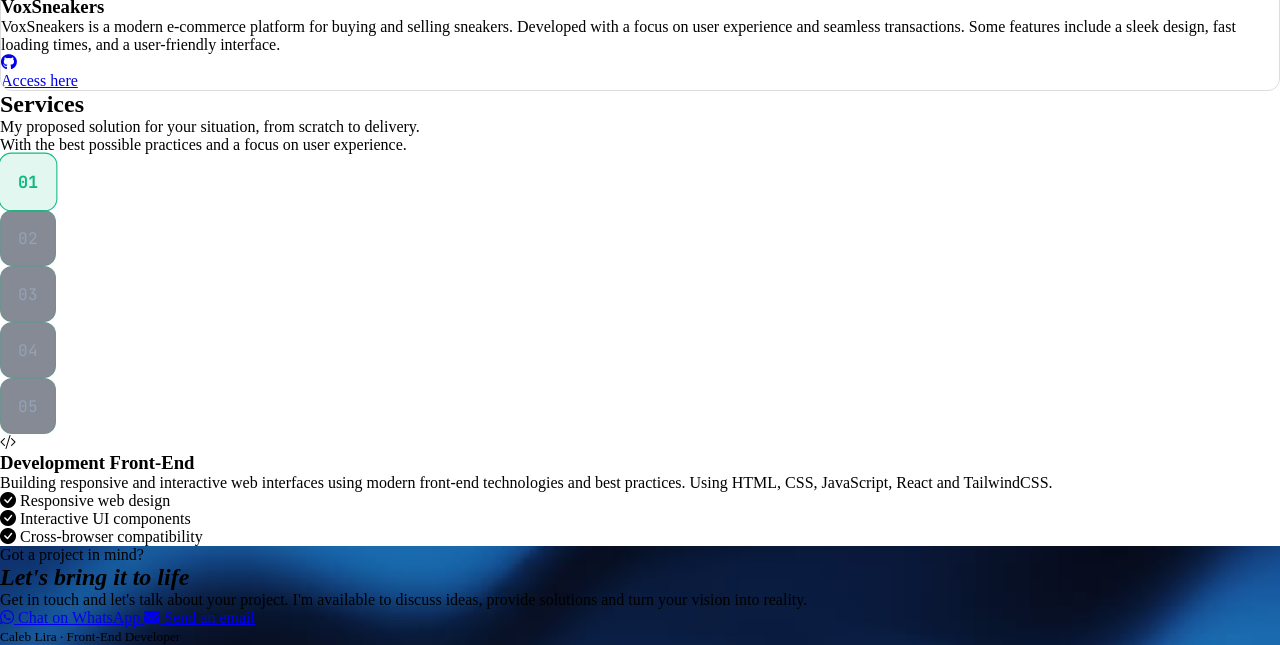
==== commit 48bb2b48: "new: nome do arquivo trocado para vercel achar" ====
--- a/src/index.html
+++ b/src/index.html
@@ -1,485 +1,731 @@
 <!DOCTYPE html>
-<html lang="pt-BR">
+<html lang="en">
+
 <head>
-<meta charset="UTF-8">
-<meta name="viewport" content="width=device-width, initial-scale=1.0">
-<title>Caleb Lira | Portfolio</title>
-<link rel="icon" type="image/png" href="assets/img/favicon.png">
-<link rel="preconnect" href="https://fonts.googleapis.com">
-<link rel="preconnect" href="https://fonts.gstatic.com" crossorigin>
-<link href="https://fonts.googleapis.com/css2?family=JetBrains+Mono:wght@400;500;700&family=Inter:wght@400;500&family=Sora:wght@500;600;700&family=Space+Grotesk:wght@300..700&display=swap" rel="stylesheet">
-<style>
-  :root{
-    --bg-1:#05070B;
-    --bg-2:#0C1220;
-    --text:#EDEDF2;
-    --muted:#6E7688;
-    --line:rgba(237,237,242,0.08);
-    --primary:#0f172a;
-    --secondary:#10b981;
-    --ease-premium:cubic-bezier(.76,0,.24,1);
-    --ease-out:cubic-bezier(.16,1,.3,1);
-  }
-
-  *{ margin:0; padding:0; box-sizing:border-box; }
-
-  html,body{ height:100%; scroll-behavior:smooth; }
-
-  body{
-    background:
-      radial-gradient(1100px 700px at 78% 20%, var(--primary), transparent 60%),
-      radial-gradient(900px 600px at 15% 85%, rgba(23,40,70,0.35), transparent 55%),
-      linear-gradient(160deg, var(--bg-1), var(--bg-2) 70%);
-    color:var(--text);
-    font-family:'Inter', sans-serif;
-    min-height:100vh;
-    position:relative;
-    overflow-x:hidden;
-    user-select:none;
-    -webkit-user-select:none;
-    -moz-user-select:none;
-    -ms-user-select:none;
-  }
-
-  body:not(.loaded){ overflow:hidden; }
-
-  body::before{
-    content:"";
-    position:fixed;
-    inset:0;
-    background:repeating-linear-gradient(
-      to bottom,
-      rgba(255,255,255,0.012) 0px,
-      rgba(255,255,255,0.012) 1px,
-      transparent 1px,
-      transparent 3px
-    );
-    pointer-events:none;
-    z-index:1;
-  }
-
-  #preloader{
-    position:fixed;
-    inset:0;
-    z-index:100;
-    pointer-events:all;
-    visibility:visible;
-  }
-
-  .pl-curtain{
-    position:absolute;
-    inset:0;
-    background:var(--bg-1);
-    will-change:transform;
-    transition:transform 1.3s var(--ease-premium);
-  }
-  .pl-curtain::before{
-    content:"";
-    position:absolute;
-    inset:0;
-    background:
-      radial-gradient(700px 500px at 50% 45%, rgba(16,185,129,0.07), transparent 70%);
-  }
-  .pl-curve{
-    position:absolute;
-    left:-10vw;
-    right:-10vw;
-    top:calc(100% - 1px);
-    height:12vh;
-    background:var(--bg-1);
-    border-radius:0 0 50% 50% / 0 0 100% 100%;
-    transition:height 1.3s var(--ease-premium);
-  }
-
-  .pl-content{
-    position:absolute;
-    inset:0;
-    display:flex;
-    flex-direction:column;
-    align-items:center;
-    justify-content:center;
-    gap:28px;
-    transition:opacity .6s ease, transform .9s var(--ease-premium);
-  }
-
-  .pl-name{
-    display:flex;
-    font-family:'Space Grotesk', sans-serif;
-    font-weight:700;
-    font-size:clamp(1.6rem, 4.2vw, 2.6rem);
-    letter-spacing:0.42em;
-    padding-left:0.42em; /* compensa o letter-spacing para centralizar */
-    color:var(--text);
-  }
-  .pl-name .mask{
-    display:inline-block;
-    overflow:hidden;
-    line-height:1.3;
-  }
-  .pl-name .char{
-    display:inline-block;
-    transform:translateY(110%);
-    opacity:0;
-    transition:transform 1.1s var(--ease-out), opacity .9s ease;
-  }
-  #preloader.in .pl-name .char{
-    transform:translateY(0);
-    opacity:1;
-  }
-
-  /* Linha de progresso fina */
-  .pl-line{
-    width:min(240px, 52vw);
-    height:1px;
-    background:var(--line);
-    overflow:hidden;
-    opacity:0;
-    transition:opacity .8s ease .5s;
-  }
-  #preloader.in .pl-line{ opacity:1; }
-  .pl-line-fill{
-    width:100%;
-    height:100%;
-    background:var(--secondary);
-    box-shadow:0 0 12px rgba(16,185,129,0.8);
-    transform:scaleX(0);
-    transform-origin:left center;
-    will-change:transform;
-  }
-
-  /* Rodapé: contador e legenda */
-  .pl-foot{
-    position:absolute;
-    left:clamp(24px, 5vw, 56px);
-    right:clamp(24px, 5vw, 56px);
-    bottom:clamp(24px, 5vh, 48px);
-    display:flex;
-    align-items:flex-end;
-    justify-content:space-between;
-    font-family:'JetBrains Mono', monospace;
-    color:var(--muted);
-    font-size:12px;
-    letter-spacing:0.14em;
-    opacity:0;
-    transition:opacity .8s ease .4s;
-  }
-  #preloader.in .pl-foot{ opacity:1; }
-  .pl-count{
-    font-family:'Space Grotesk', sans-serif;
-    font-weight:300;
-    font-size:clamp(3rem, 9vw, 6rem);
-    line-height:.85;
-    letter-spacing:-0.02em;
-    color:var(--text);
-    font-variant-numeric:tabular-nums;
-  }
-  .pl-count small{
-    font-size:.3em;
-    margin-left:.25em;
-    color:var(--secondary);
-    letter-spacing:0;
-  }
-
-  /* Saída: conteúdo some, cortina sobe */
-  #preloader.out .pl-content,
-  #preloader.out .pl-foot{
-    opacity:0;
-    transform:translateY(-14px);
-    transition:opacity .5s ease, transform .9s var(--ease-premium);
-  }
-  #preloader.lift .pl-curtain{ transform:translateY(-100%); }
-  #preloader.lift .pl-curve{ height:0; }
-  #preloader.done{ visibility:hidden; pointer-events:none; }
-
-  /* ========== PÁGINA ========== */
-  main{
-    position:relative;
-    z-index:5;
-    min-height:calc(100vh - 60px);
-    display:flex;
-    align-items:center;
-    justify-content:center;
-    gap:56px;
-    padding:40px 8vw;
-    flex-wrap:wrap;
-  }
-
-  @keyframes fadeInLeft{
-    from{ opacity:0; transform:translateX(-40px); }
-    to{ opacity:1; transform:translateX(0); }
-  }
-
-  @keyframes fadeInUp{
-    from{ opacity:0; transform:translateY(16px); }
-    to{ opacity:1; transform:translateY(0); }
-  }
-
-  .portrait{
-    position:relative;
-    width:220px;
-    height:280px;
-    flex:0 0 auto;
-    clip-path:polygon(0 0, 100% 0, 100% 100%, 15% 100%);
-    display:flex;
-    align-items:flex-end;
-    justify-content:center;
-    overflow:hidden;
-    opacity:0;
-    border:var(--secondary) 5px solid;
-    border-radius:4px;
-  }
-
-  body.loaded .portrait{
-    animation:fadeInLeft 1.2s var(--ease-out) forwards;
-    animation-delay:0.35s;
-  }
-  .portrait img{
-    width:100%;
-    height:100%;
-    object-fit:cover;
-    object-position:center top;
-    mix-blend-mode:luminosity;
-    opacity:0.95;
-  }
-  .portrait::after{
-    content:"";
-    position:absolute;
-    inset:0;
-    background:linear-gradient(0deg, rgba(0,0,0,0.35), transparent 55%);
-  }
-
-  .title-block{
-    flex:1 1 420px;
-    max-width:560px;
-    opacity:0;
-  }
-
-  body.loaded .title-block{
-    animation:fadeInUp 1.2s var(--ease-out) forwards;
-    animation-delay:0.6s;
-  }
-
-  .title-row{
-    display:flex;
-    align-items:baseline;
-    gap:18px;
-    flex-wrap:wrap;
-  }
-
-  h1{
-    font-family:'Space Grotesk', sans-serif;
-    font-weight:700;
-    font-size:clamp(3rem, 8vw, 6rem);
-    letter-spacing:0.02em;
-    line-height:0.9;
-    color:var(--secondary);
-     text-shadow:
-    0 0 8px  rgba(16,185,129,0.55),
-    0 0 24px rgba(16,185,129,0.35),
-    0 0 48px rgba(16,185,129,0.20);
-  }
-  
-
-  .year{
-    font-family:'JetBrains Mono', monospace;
-    font-size:1.15rem;
-    color:var(--secondary);
-    letter-spacing:0.05em;
-  }
-
-  .subtitle{
-    display:flex;
-    align-items:center;
-    gap:10px;
-    margin:18px 0 46px;
-    font-family:'Sora', monospace;
-    font-size:13px;
-    letter-spacing:0.14em;
-    color:var(--secondary);
-  }
-  .subtitle .sq{
-    width:8px; height:8px;
-    background:var(--secondary);
-  }
-
-  .menu{
-    display:flex;
-    flex-direction:column;
-    gap:4px;
-    opacity:0;
-  }
-
-  body.loaded .menu{
-    animation:fadeInUp 1.2s var(--ease-out) forwards;
-    animation-delay:0.85s;
-  }
-
-  .menu-item{
-    position:relative;
-    display:flex;
-    align-items:center;
-    gap:14px;
-    padding:13px 4px;
-    font-family:'JetBrains Mono', monospace;
-    font-size:15px;
-    letter-spacing:0.12em;
-    color:var(--secondary);
-    text-decoration:none;
-    border-bottom:1px solid var(--line);
-    max-width:340px;
-    transition:color .2s ease, padding-left .2s ease;
-  }
-
-  .menu-item .marker{
-    width:0px;
-    height:2px;
-    background:var(--secondary);
-    transition:width .2s ease;
-  }
-
-  .menu-item:hover,
-  .menu-item:focus-visible{
-    color:var(--text);
-    padding-left:14px;
-  }
-  .menu-item:hover .marker,
-  .menu-item:focus-visible .marker{
-    width:22px;
-  }
-
-  .menu-item.primary{ color:var(--text); }
-  .menu-item.primary .marker{ width:22px; background:var(--secondary); }
-  .menu-item.primary:hover{ color:var(--secondary); }
-
-  @media (prefers-reduced-motion: reduce){
-    *{ transition:none !important; }
-    .portrait,
-    .title-block,
-    .menu,
-    body.loaded .portrait,
-    body.loaded .title-block,
-    body.loaded .menu{
-      animation:none !important;
-      opacity:1 !important;
-      transform:none !important;
+  <meta charset="UTF-8" />
+  <meta name="viewport" content="width=device-width, initial-scale=1.0" />
+  <title>Caleb Lira | Front-End Developer</title>
+  <script src="https://cdn.tailwindcss.com"></script>
+  <link rel="stylesheet" href="https://cdnjs.cloudflare.com/ajax/libs/font-awesome/6.5.0/css/all.min.css" />
+  <link rel="stylesheet" href="https://cdn.jsdelivr.net/gh/devicons/devicon@v2.15.1/devicon.min.css">
+  <link rel="shortcut icon" href="assets/img/favicon.png" type="image/png">
+  <meta name="description" content="Caleb Lira | Front-End Developer">
+  <link rel="stylesheet" href="https://cdn.jsdelivr.net/npm/bootstrap-icons@1.11.3/font/bootstrap-icons.css">
+  <link rel="preconnect" href="https://fonts.googleapis.com">
+  <link rel="preconnect" href="https://fonts.gstatic.com" crossorigin>
+  <link
+    href="https://fonts.googleapis.com/css2?family=Inter:wght@300;400;500;600&family=Poppins:wght@600;700;800&display=swap"
+    rel="stylesheet">
+  <link href="https://fonts.googleapis.com/css2?family=Sora:wght@500;600;700&display=swap" rel="stylesheet">
+  <link rel="preconnect" href="https://fonts.googleapis.com">
+  <link rel="preconnect" href="https://fonts.gstatic.com" crossorigin>
+  <link href="https://fonts.googleapis.com/css2?family=Space+Grotesk:wght@300..700&display=swap" rel="stylesheet">
+  <link href="https://fonts.googleapis.com/css2?family=JetBrains+Mono:wght@400;500;600&display=swap" rel="stylesheet">
+  <link rel="stylesheet" href="main.css">
+  <script>
+    tailwind.config = {
+      theme: {
+        extend: {
+          colors: {
+            primary: '#0f172a',
+            secondary: '#10b981',
+            night: "#060419",
+          },
+          fontFamily: {
+            title: ['Poppins', 'sans-serif'],
+            brand: ['Space Grotesk', 'sans-serif'],
+            mono: ['JetBrains Mono', 'monospace'],
+          }
+        }
+      }
     }
-    #preloader .pl-curtain{ transition:opacity .4s ease !important; }
-    #preloader.lift .pl-curtain{ transform:none; opacity:0; }
-  }
-
-  @media (max-width:720px){
-    main{ flex-direction:column; text-align:center; gap:34px; }
-    .title-row{ justify-content:center; }
-    .subtitle{ justify-content:center; }
-    .menu-item{ margin:0 auto; }
-    .pl-foot span:last-child{ display:none; }
-  }
-</style>
+  </script>
 </head>
+
 <!--PORTFOLIO BY CALEBÃO-->
-<body>
-
-  <div id="preloader" aria-hidden="true">
-    <div class="pl-curtain"></div>
-    <div class="pl-curve"></div>
-
-    <div class="pl-content">
-      <div class="pl-name" id="pl-name"></div>
-      <div class="pl-line"><div class="pl-line-fill" id="pl-fill"></div></div>
-    </div>
-
-    <div class="pl-foot">
-      <div class="pl-count"><span id="pl-number">0</span><small>%</small></div>
-      <span>FRONT-END DEVELOPER</span>
-    </div>
-  </div>
-
-  <main>
-    <div class="portrait">
-      <img src="assets/img/perfil-home.jpg" alt="Foto de Caleb Lira">
-    </div>
-
-    <div class="title-block">
-      <div class="title-row">
-        <h1>Caleb Lira</h1>
-        <span class="year">2026</span>
-      </div>
-      <div class="subtitle">
-        <span class="sq"></span>
-        FRONT-END DEVELOPER
-      </div>
-
-      <nav class="menu">
-        <a class="menu-item primary" href="portfolio.html">
-          <span class="marker"></span> VIEW PORTFOLIO
+
+<body class="font-sans bg-night text-gray-200 overflow-x-hidden">
+
+  <section class="relative overflow-hidden min-h-screen flex items-center justify-center px-4 pt-24 pb-24 sm:px-6"
+    id="home">
+
+    <div class="absolute inset-0 -z-10 pointer-events-none hero-bg"></div>
+
+   <nav id="navbar" class="fixed z-50">
+  <div class="px-4 sm:px-6 py-2.5 flex items-center justify-between">
+        <div class="nav-logo flex items-center gap-2 font-bold text-xl select-none">
+          <div
+            class="w-9 h-9 flex items-center justify-center rounded-full bg-transparent border border-secondary text-primary font-bold">
+            <img src="assets/img/favicon.png" alt="Logo"
+              class="rounded-full hover:scale-110 transition-transform duration-300"></div>
+         <span class="hidden lg:inline font-brand font-semibold hover:text-secondary transition-colors duration-300">Caleb Lira</span>
+        </div>
+
+      <div class="hidden md:flex absolute left-1/2 -translate-x-1/2 items-center gap-6 lg:gap-10 font-brand text-base lg:text-lg select-none">
+          <a href="#home" data-i18n="nav_home" class="nav-link hover:text-secondary transition-colors">Home</a>
+          <a href="#about" data-i18n="nav_about" class="nav-link hover:text-secondary transition-colors">About</a>
+          <a href="#skills" data-i18n="nav_skills" class="nav-link hover:text-secondary transition-colors">Skills</a>
+          <a href="#projects" data-i18n="nav_projects"
+            class="nav-link hover:text-secondary transition-colors">Projects</a>
+          <a href="#services" data-i18n="nav_services"
+            class="nav-link hover:text-secondary transition-colors">Services</a>
+        </div>
+
+        <div class="flex items-center gap-3">
+          <button id="langToggle" type="button" aria-label="Switch to Portuguese" class="flex items-center justify-center px-3 py-1.5 rounded-full border border-secondary/60
+                   text-xs sm:text-sm font-brand font-semibold text-white
+                   hover:bg-secondary hover:text-slate-900
+                   hover:shadow-[0_0_20px_rgba(0,255,200,0.5)]
+                   transition-all duration-300 select-none">
+            PT
+          </button>
+
+          <button id="menuBtn" class="md:hidden relative w-8 h-6 flex flex-col justify-between z-50"
+            data-i18n-aria="aria_menu" aria-label="Open menu">
+            <span class="hamburger-line block h-0.5 w-full bg-white rounded"></span>
+            <span class="hamburger-line block h-0.5 w-full bg-white rounded"></span>
+            <span class="hamburger-line block h-0.5 w-full bg-white rounded"></span>
+          </button>
+        </div>
+
+      </div>
+    </nav>
+
+    <div id="mobileMenu" class="fixed top-0 right-0 h-full w-64 bg-slate-900/95 backdrop-blur-lg border-l border-secondary z-40
+         flex flex-col items-center justify-center gap-8 font-brand text-xl
+         translate-x-full transition-transform duration-300 ease-in-out select-none">
+      <a href="#home" data-i18n="nav_home" class="mobile-link hover:text-secondary transition-colors">Home</a>
+      <a href="#about" data-i18n="nav_about" class="mobile-link hover:text-secondary transition-colors">About</a>
+      <a href="#skills" data-i18n="nav_skills" class="mobile-link hover:text-secondary transition-colors">Skills</a>
+      <a href="#projects" data-i18n="nav_projects"
+        class="mobile-link hover:text-secondary transition-colors">Projects</a>
+      <a href="#services" data-i18n="nav_services"
+        class="mobile-link hover:text-secondary transition-colors">Services</a>
+    </div>
+
+    <div id="menuOverlay"
+      class="fixed inset-0 bg-black/60 z-30 opacity-0 pointer-events-none transition-opacity duration-300"></div>
+    <div id="glow" class="pointer-events-none fixed w-32 h-32 sm:w-40 sm:h-40 bg-cyan-500/30 rounded-full blur-3xl">
+    </div>
+
+    <div class="w-full flex flex-col items-center select-none">
+
+      <div class="hx-box">
+        <span class="hx-h" data-p="tl"></span>
+        <span class="hx-h" data-p="tm"></span>
+        <span class="hx-h" data-p="tr"></span>
+        <span class="hx-h" data-p="ml"></span>
+        <span class="hx-h" data-p="mr"></span>
+        <span class="hx-h" data-p="bl"></span>
+        <span class="hx-h" data-p="bm"></span>
+        <span class="hx-h hx-h--lg" data-p="br"></span>
+
+        <div class="hx-cursor" aria-hidden="true">
+          <svg viewBox="0 0 24 24" width="26" height="26">
+            <path d="M3 2l17 8-7.5 2.2L10 20z" fill="currentColor" />
+          </svg>
+          <span>Caleb</span>
+        </div>
+
+        <p class="hx-label" data-i18n-html="hero_label"><b>Front-end</b> <i>developer</i></p>
+
+        <h1 class="hx-title" aria-label="Portfolio">
+          <span aria-hidden="true"><span class="hx-mask"><span class="hx-ch" style="--i:0">P</span></span><!--
+  --><span class="hx-mask"><span class="hx-ch" style="--i:1">o</span></span><!--
+  --><span class="hx-mask"><span class="hx-ch" style="--i:2">r</span></span><!--
+  --><span class="hx-mask"><span class="hx-ch" style="--i:3">t</span></span><!--
+  --><span class="hx-mask"><span class="hx-ch" style="--i:4">f</span></span><!--
+  --><span class="hx-orb"><img src="assets/img/perfil.jpeg" alt=""></span><!--
+  --><span class="hx-mask"><span class="hx-ch" style="--i:6">l</span></span><!--
+  --><span class="hx-mask"><span class="hx-ch" style="--i:7">i</span></span><!--
+  --><span class="hx-mask"><span class="hx-ch" style="--i:8">o</span></span></span>
+        </h1>
+
+        <div class="hx-meta">
+          <span class="hx-meta-btn"><i class="bi bi-arrow-down-left"></i></span>
+          <span class="hx-year">2026</span>
+        </div>
+
+        <span class="hx-glass" aria-hidden="true"></span>
+      </div>
+
+      <p class="hx-hint">
+        <i class="bi bi-arrow-down-right"></i>
+        <span data-i18n="hero_hint" class="text-white/90">Scroll to see more <span class="text-secondary">informations!</span></span>
+        <i class="bi bi-arrow-down-left"></i>
+      </p>
+
+      <div class="hx-cta flex flex-col sm:flex-row gap-4 w-full sm:w-auto mt-6">
+        <a href="#projects" data-i18n="btn_view_projects"
+          class="text-center px-6 py-3 bg-secondary text-primary font-brand rounded-lg font-semibold hover:-translate-y-1 transition btnBrowse transition-all duration-300 hover:shadow-[0_0_30px_rgba(16,185,129,0.6)]">
+          View My Projects
         </a>
-      </nav>
-    </div>
-  </main>
-
-  <script>
-    (function () {
-      const preloader = document.getElementById('preloader');
-      const nameEl    = document.getElementById('pl-name');
-      const fillEl    = document.getElementById('pl-fill');
-      const numberEl  = document.getElementById('pl-number');
-
-      const NAME     = 'CALEB LIRA';
-      const DURATION = 2800;   // tempo do contador (ms)
-      const reduced  = window.matchMedia('(prefers-reduced-motion: reduce)').matches;
-
-      [...NAME].forEach((ch, i) => {
-        const mask = document.createElement('span');
-        mask.className = 'mask';
-        const c = document.createElement('span');
-        c.className = 'char';
-        c.innerHTML = ch === ' ' ? '&nbsp;' : ch;
-        c.style.transitionDelay = (0.15 + i * 0.07) + 's';
-        mask.appendChild(c);
-        nameEl.appendChild(mask);
-      });
-
-      const ease = t => t < 0.5 ? 8 * t * t * t * t : 1 - Math.pow(-2 * t + 2, 4) / 2;
-
-      let finished = false;
-
-      function finish() {
-        if (finished) return;
-        finished = true;
-        setTimeout(() => preloader.classList.add('out'), 250);
-        setTimeout(() => {
-          preloader.classList.add('lift');
-          setTimeout(() => document.body.classList.add('loaded'), 450);
-        }, 650);
-        setTimeout(() => preloader.classList.add('done'), 650 + 1400);
-      }
-
-      function run() {
-        preloader.classList.add('in');
-        if (reduced) {
-          fillEl.style.transform = 'scaleX(1)';
-          numberEl.textContent = '100';
-          setTimeout(finish, 400);
-          return;
-        }
-        let start = null;
-        function step(ts) {
-          if (!start) start = ts;
-          const p = Math.min((ts - start) / DURATION, 1);
-          const e = ease(p);
-          fillEl.style.transform = 'scaleX(' + e + ')';
-          numberEl.textContent = Math.round(e * 100);
-          if (p < 1) requestAnimationFrame(step);
-          else finish();
-        }
-        requestAnimationFrame(step);
-      }
-
-      window.addEventListener('load', () => requestAnimationFrame(run));
-
-      setTimeout(() => { if (!finished) { run(); } }, 8000);
-    })();
-  </script>
-
+        <a href="https://wa.me/5585998487745" target="_blank" class="group relative overflow-hidden text-center px-6 py-3 rounded-lg border border-secondary
+         text-white font-brand font-semibold hover:-translate-y-1 transition-all duration-300
+         hover:shadow-[0_0_30px_rgba(16,185,129,0.6)]">
+          <span class="absolute inset-0 bg-gradient-to-r from-emerald-400 to-secondary scale-x-0 origin-left
+               transition-transform duration-500 group-hover:scale-x-100"></span>
+          <span data-i18n="btn_cta_wpp"
+            class="relative z-10 group-hover:text-slate-900 transition-colors duration-300">Talk to me!</span>
+        </a>
+      </div>
+    </div>
+    <!--HxRAIL-->
+    <div class="hx-rail" aria-hidden="true">
+      <span>front-end</span><i></i><span>2026</span>
+    </div>
+
+  </section>
+
+  <div class="fade-inn card">
+    <section id="about" class="relative pb-32 px-4 mx-auto pt-24 font-brand max-w-6xl">
+
+      <div class="grid grid-cols-1 md:grid-cols-2 gap-12 items-center">
+
+        <div class="reveal select-none">
+          <span data-i18n="about_badge"
+            class="inline-block text-xs font-semibold tracking-wider text-white px-3 py-1 mb-4">
+            ABOUT ME
+          </span>
+
+          <h2 class="text-3xl sm:text-4xl font-bold text-white leading-tight mb-4">
+            <span data-i18n="about_heading1">Turning curiosity into</span>
+            <span data-i18n="about_heading2" class="text-secondary">real front-end experience.</span>
+          </h2>
+
+          <p data-i18n="about_paragraph" class="text-slate-400 text-base leading-relaxed mb-8 max-w-md">
+            My name is Caleb da Silva Lira Ribeiro. I work as a front-end developer, creating clean, pleasing digital
+            solutions that exceed expectations, while always striving to incorporate development best practices. And I
+            believe that every month without a solid digital presence is a month of customers going straight to the
+            competitor who has already sorted this out.
+          </p>
+
+        </div>
+<div class="reveal reveal-delay-1 select-none relative mx-auto w-full max-w-[420px] aspect-square">
+
+  <div class="about-glow"></div>
+  <div class="about-ring about-ring--solid"></div>
+  <div class="about-ring about-ring--dashed"></div>
+
+  <div class="about-photo absolute top-1/2 left-1/2 -translate-x-1/2 -translate-y-1/2 w-[54%] aspect-square rounded-full overflow-hidden">
+    <img src="assets/img/section-about.jpeg" alt="Caleb Lira" class="w-full h-full object-cover" />
+  </div>
+
+  <div class="stat-card absolute top-0 left-0">
+    <div class="stat-icon"><i class="bi bi-hourglass-top"></i></div>
+    <div class="leading-tight">
+      <span class="block text-lg sm:text-2xl font-bold text-white">+1</span>
+      <span data-i18n="stat_year" class="block text-[11px] sm:text-sm text-slate-400">Year Experience</span>
+    </div>
+  </div>
+
+  <div class="stat-card absolute top-0 right-0" style="animation-delay:-1.2s">
+    <div class="stat-icon"><i class="fas fa-code"></i></div>
+    <div class="leading-tight">
+      <span class="block text-lg sm:text-2xl font-bold text-white">15+</span>
+      <span data-i18n="stat_projects" class="block text-[11px] sm:text-sm text-slate-400">Projects Completed</span>
+    </div>
+  </div>
+
+  <div class="stat-card absolute bottom-0 left-0" style="animation-delay:-2.4s">
+    <div class="stat-icon"><i class="fas fa-user-tie"></i></div>
+    <div class="leading-tight">
+      <span class="block text-lg sm:text-2xl font-bold text-white">100%</span>
+      <span data-i18n="stat_dedication" class="block text-[11px] sm:text-sm text-slate-400">Dedication</span>
+    </div>
+  </div>
+
+  <div class="stat-card absolute bottom-0 right-0" style="animation-delay:-3.6s">
+    <div class="stat-icon"><i class="bi bi-rocket-takeoff-fill"></i></div>
+    <div class="leading-tight">
+      <span class="block text-lg sm:text-2xl font-bold text-white">∞</span>
+      <span data-i18n="stat_learn" class="block text-[11px] sm:text-sm text-slate-400">Willingness to Learn</span>
+    </div>
+  </div>
+</div>
+
+    </section>
+  </div>
+
+  <div class="fade-inn card">
+    <section id="skills"
+      class="h-auto py-20 px-10 font-brand bg-gradient-to-br from-slate-900 via-blue-950 to-emerald-950 text-white select-none">
+      <h2 data-i18n="skills_title" class="text-3xl font-bold text-center mb-5 reveal">Technology Stack</h2>
+      <p data-i18n-html="skills_subtitle" class="text-center mb-8 font-semibold text-secondary reveal">The technologies
+        I have affinity for to achieve
+        better
+        performance in <br>building web applications.</p>
+
+      <div class="py-6 px-4 space-y-10">
+        <div class="relative max-w-6xl mx-auto bg-slate-900 rounded-2xl p-6 shadow-lg reveal">
+          <h2 data-i18n="skills_dev_title" class="text-2xl font-bold mb-4 text-center">Development</h2>
+          <button id="prevFront"
+            class="opacity-0 pointer-events-none absolute left-0 top-1/2 -translate-y-1/2 z-20 w-12 h-12 rounded-full bg-white/10 backdrop-blur-lg border border-white/10 text-white hover:bg-primary hover:border-lime-500 hover:scale-110 transition-all duration-300 shadow-lg flex items-center justify-center">
+            <i class="bi bi-chevron-left text-xl"></i>
+          </button>
+          <div class="flex gap-6 overflow-x-auto scroll-smooth px-12" id="frontSlider">
+            <div
+              class="relative bg-gray-800 rounded-xl p-5 hover:bg-gray-700 transition-all duration-300 shadow-lg hover:shadow-xl w-36 sm:w-44 cursor-pointer skill-card mt-4 flex-shrink-0">
+              <div class="w-full h-24 sm:h-28 flex items-center justify-center">
+                <img src="https://cdn.jsdelivr.net/gh/devicons/devicon@2.16.0/icons/html5/html5-original.svg"
+                  class="w-16 h-16 skill-icon" alt="HTML5" />
+              </div>
+              <div class="text-center mt-2">
+                <span class="text-sm font-medium">HTML5</span>
+              </div>
+            </div>
+
+            <div
+              class="relative bg-gray-800 rounded-xl p-5 hover:bg-gray-700 transition-all duration-300 shadow-lg hover:shadow-xl w-36 sm:w-44 cursor-pointer skill-card mt-4 flex-shrink-0">
+              <div class="w-full h-24 sm:h-28 flex items-center justify-center">
+                <img src="https://cdn.jsdelivr.net/gh/devicons/devicon@2.16.0/icons/css3/css3-original.svg"
+                  class="w-16 h-16 skill-icon" alt="CSS" />
+              </div>
+              <div class="text-center mt-2">
+                <span class="text-sm font-medium">CSS</span>
+              </div>
+            </div>
+
+            <div
+              class="relative bg-gray-800 rounded-xl p-5 hover:bg-gray-700 transition-all duration-300 shadow-lg hover:shadow-xl w-36 sm:w-44 cursor-pointer skill-card mt-4 flex-shrink-0">
+              <div class="w-full h-24 sm:h-28 flex items-center justify-center">
+                <img src="https://cdn.jsdelivr.net/gh/devicons/devicon@2.16.0/icons/javascript/javascript-original.svg"
+                  class="w-16 h-16 skill-icon" alt="JavaScript" />
+              </div>
+              <div class="text-center mt-2">
+                <span class="text-sm font-medium">JavaScript ES6+</span>
+              </div>
+            </div>
+
+            <div
+              class="relative bg-gray-800 rounded-xl p-5 hover:bg-gray-700 transition-all duration-300 shadow-lg hover:shadow-xl w-36 sm:w-44 cursor-pointer skill-card mt-4 flex-shrink-0">
+              <div class="w-full h-24 sm:h-28 flex items-center justify-center">
+                <img src="https://cdn.jsdelivr.net/gh/devicons/devicon@2.16.0/icons/react/react-original.svg"
+                  class="w-16 h-16 skill-icon" alt="React" />
+              </div>
+              <div class="text-center mt-2">
+                <span class="text-sm font-medium">React.js</span>
+              </div>
+            </div>
+
+            <div
+              class="relative bg-gray-800 rounded-xl p-5 hover:bg-gray-700 transition-all duration-300 shadow-lg hover:shadow-xl w-36 sm:w-44 cursor-pointer skill-card mt-4 flex-shrink-0">
+              <div class="w-full h-24 sm:h-28 flex items-center justify-center">
+                <img src="https://cdn.jsdelivr.net/gh/devicons/devicon@2.16.0/icons/php/php-original.svg"
+                  class="w-16 h-16 skill-icon" alt="PHP" />
+              </div>
+              <div class="text-center mt-2">
+                <span class="text-sm font-medium">PHP</span>
+              </div>
+            </div>
+
+            <div
+              class="relative bg-gray-800 rounded-xl p-5 hover:bg-gray-700 transition-all duration-300 shadow-lg hover:shadow-xl w-36 sm:w-44 cursor-pointer skill-card mt-4 flex-shrink-0">
+              <div class="w-full h-24 sm:h-28 flex items-center justify-center">
+                <img src="https://cdn.jsdelivr.net/gh/devicons/devicon@2.16.0/icons/nodejs/nodejs-original.svg"
+                  class="w-16 h-16 skill-icon" alt="Node.js" />
+              </div>
+              <div class="text-center mt-2">
+                <span class="text-sm font-medium">Node.js</span>
+              </div>
+            </div>
+          </div>
+          <button id="nextFront"
+            class="opacity-0 pointer-events-none absolute right-0 top-1/2 -translate-y-1/2 z-20 w-12 h-12 rounded-full bg-white/10 backdrop-blur-lg border border-white/10 text-white hover:bg-primary hover:border-lime-500 hover:scale-110 transition-all duration-300 shadow-lg flex items-center justify-center">
+            <i class="bi bi-chevron-right text-white"></i>
+          </button>
+        </div>
+
+     <div class="relative max-w-6xl mx-auto bg-slate-900 rounded-2xl p-6 shadow-lg reveal reveal-delay-1">
+  <h2 data-i18n="skills_styling_title" class="text-2xl font-bold mb-4 text-center">Styling UI</h2>
+
+  <button id="prevStyling"
+    class="opacity-0 pointer-events-none absolute left-0 top-1/2 -translate-y-1/2 z-20 w-12 h-12 rounded-full bg-white/10 backdrop-blur-lg border border-white/10 text-white hover:bg-primary hover:border-lime-500 hover:scale-110 transition-all duration-300 shadow-lg flex items-center justify-center">
+    <i class="bi bi-chevron-left text-xl"></i>
+  </button>
+
+  <div class="flex gap-6 overflow-x-auto scroll-smooth px-12 md:justify-center" id="stylingSlider">
+
+    <div class="relative bg-gray-800 rounded-xl p-5 hover:bg-gray-700 transition-all duration-300 shadow-lg hover:shadow-xl w-36 sm:w-44 cursor-pointer skill-card mt-4 flex-shrink-0">
+      <div class="w-full h-24 sm:h-28 flex items-center justify-center">
+        <img src="https://cdn.jsdelivr.net/gh/devicons/devicon@2.16.0/icons/tailwindcss/tailwindcss-original.svg"
+          class="w-16 h-16 skill-icon" alt="Tailwind CSS" />
+      </div>
+      <div class="text-center mt-2">
+        <span class="text-sm font-medium">Tailwind CSS</span>
+      </div>
+    </div>
+
+    <div class="relative bg-gray-800 rounded-xl p-5 hover:bg-gray-700 transition-all duration-300 shadow-lg hover:shadow-xl w-36 sm:w-44 cursor-pointer skill-card mt-4 flex-shrink-0">
+      <div class="w-full h-24 sm:h-28 flex items-center justify-center">
+        <img src="https://cdn.jsdelivr.net/gh/devicons/devicon@2.16.0/icons/bootstrap/bootstrap-original.svg"
+          class="w-16 h-16 skill-icon" alt="Bootstrap" />
+      </div>
+      <div class="text-center mt-2">
+        <span class="text-sm font-medium">Bootstrap</span>
+      </div>
+    </div>
+
+    <div class="relative bg-gray-800 rounded-xl p-5 hover:bg-gray-700 transition-all duration-300 shadow-lg hover:shadow-xl w-36 sm:w-44 cursor-pointer skill-card mt-4 flex-shrink-0">
+      <div class="w-full h-24 sm:h-28 flex items-center justify-center">
+        <img src="https://cdn.jsdelivr.net/gh/devicons/devicon@2.16.0/icons/figma/figma-original.svg"
+          class="w-16 h-16 skill-icon" alt="Figma" />
+      </div>
+      <div class="text-center mt-2">
+        <span class="text-sm font-medium">Figma</span>
+      </div>
+    </div>
+
+  </div>
+
+  <button id="nextStyling"
+    class="opacity-0 pointer-events-none absolute right-0 top-1/2 -translate-y-1/2 z-20 w-12 h-12 rounded-full bg-white/10 backdrop-blur-lg border border-white/10 text-white hover:bg-primary hover:border-lime-500 hover:scale-110 transition-all duration-300 shadow-lg flex items-center justify-center">
+    <i class="bi bi-chevron-right text-white"></i>
+  </button>
+</div>
+
+        <div class="relative max-w-6xl mx-auto bg-slate-900 rounded-2xl p-6 shadow-lg reveal reveal-delay-2">
+          <h2 data-i18n="skills_tools_title" class="text-2xl font-bold mb-4 text-center">Tools</h2>
+          <button id="previousFront"
+            class="opacity-0 pointer-events-none absolute left-0 top-1/2 -translate-y-1/2 z-20 w-12 h-12 rounded-full bg-white/10 backdrop-blur-lg border border-white/10 text-white hover:bg-primary hover:border-lime-500 hover:scale-110 transition-all duration-300 shadow-lg flex items-center justify-center">
+            <i class="bi bi-chevron-left text-xl"></i>
+          </button>
+          <div class="flex gap-6 overflow-x-auto scroll-smooth px-12" id="develoupSlider">
+            <div
+              class="relative bg-gray-800 rounded-xl p-5 hover:bg-gray-700 transition-all duration-300 shadow-lg hover:shadow-xl w-36 sm:w-44 cursor-pointer skill-card mt-4 flex-shrink-0">
+              <div class="w-full h-24 sm:h-28 flex items-center justify-center">
+                <img src="https://cdn.jsdelivr.net/gh/devicons/devicon@2.16.0/icons/git/git-original.svg"
+                  class="w-16 h-16 skill-icon" alt="Git" />
+              </div>
+              <div class="text-center mt-2">
+                <span class="text-sm font-medium">Git</span>
+              </div>
+            </div>
+
+            <div
+              class="relative bg-gray-800 rounded-xl p-5 hover:bg-gray-700 transition-all duration-300 shadow-lg hover:shadow-xl w-36 sm:w-44 cursor-pointer skill-card mt-4 flex-shrink-0">
+              <div class="w-full h-24 sm:h-28 flex items-center justify-center">
+                <img src="https://cdn.jsdelivr.net/gh/devicons/devicon@2.16.0/icons/github/github-original.svg"
+                  class="w-16 h-16 skill-icon" alt="Github" />
+              </div>
+              <div class="text-center mt-2">
+                <span class="text-sm font-medium">Github</span>
+              </div>
+            </div>
+
+            <div
+              class="relative bg-gray-800 rounded-xl p-5 hover:bg-gray-700 transition-all duration-300 shadow-lg hover:shadow-xl w-36 sm:w-44 cursor-pointer skill-card mt-4 flex-shrink-0">
+              <div class="w-full h-24 sm:h-28 flex items-center justify-center">
+                <img src="https://cdn.jsdelivr.net/gh/devicons/devicon@2.16.0/icons/npm/npm-original-wordmark.svg"
+                  class="w-16 h-16 skill-icon" alt="NPM" />
+              </div>
+              <div class="text-center mt-2">
+                <span class="text-sm font-medium">NPM</span>
+              </div>
+            </div>
+
+            <div
+              class="relative bg-gray-800 rounded-xl p-5 hover:bg-gray-700 transition-all duration-300 shadow-lg hover:shadow-xl w-36 sm:w-44 cursor-pointer skill-card mt-4 flex-shrink-0">
+              <div class="w-full h-24 sm:h-28 flex items-center justify-center">
+                <img src="https://cdn.jsdelivr.net/gh/devicons/devicon@2.16.0/icons/yarn/yarn-original.svg"
+                  class="w-16 h-16 skill-icon" alt="Yarn" />
+              </div>
+              <div class="text-center mt-2">
+                <span class="text-sm font-medium">Yarn</span>
+              </div>
+            </div>
+
+            <div
+              class="relative bg-gray-800 rounded-xl p-5 hover:bg-gray-700 transition-all duration-300 shadow-lg hover:shadow-xl w-36 sm:w-44 cursor-pointer skill-card mt-4 flex-shrink-0">
+              <div class="w-full h-24 sm:h-28 flex items-center justify-center">
+                <img src="https://cdn.jsdelivr.net/gh/devicons/devicon@2.16.0/icons/vite/vite-original.svg"
+                  class="w-16 h-16 skill-icon" alt="Vite" />
+              </div>
+              <div class="text-center mt-2">
+                <span class="text-sm font-medium">Vite</span>
+              </div>
+            </div>
+
+            <div
+              class="relative bg-gray-800 rounded-xl p-5 hover:bg-gray-700 transition-all duration-300 shadow-lg hover:shadow-xl w-36 sm:w-44 cursor-pointer skill-card mt-4 flex-shrink-0">
+              <div class="w-full h-24 sm:h-28 flex items-center justify-center">
+                <i class="fas fa-code-branch fa-3x text-blue-400"></i>
+              </div>
+              <div class="text-center mt-2">
+                <span class="text-sm font-medium">API</span>
+              </div>
+            </div>
+            <div
+              class="relative bg-gray-800 rounded-xl p-5 hover:bg-gray-700 transition-all duration-300 shadow-lg hover:shadow-xl w-36 sm:w-44 cursor-pointer skill-card mt-4 flex-shrink-0">
+              <div class="w-full h-24 sm:h-28 flex items-center justify-center">
+                <img src="https://cdn.jsdelivr.net/gh/devicons/devicon@2.16.0/icons/c/c-original.svg" alt="C"
+                  class="w-16 h-16 skill-icon" />
+              </div>
+              <div class="text-center mt-2">
+                <span data-i18n="skill_c" class="text-sm font-medium">Language C</span>
+              </div>
+            </div>
+          </div>
+          <button id="nextiousFront"
+            class="opacity-0 pointer-events-none absolute right-0 top-1/2 -translate-y-1/2 z-20 w-12 h-12 rounded-full bg-white/10 backdrop-blur-lg border border-white/10 text-white hover:bg-primary hover:border-lime-500 hover:scale-110 transition-all duration-300 shadow-lg flex items-center justify-center">
+            <i class="bi bi-chevron-right text-white"></i>
+          </button>
+        </div>
+      </div>
+  </div>
+  </section>
+  </div>
+
+  <div class="fade-inn card">
+    <section id="projects" class="py-20 bg-primary/80 font-brand select-none">
+      <div class="container mx-auto px-4 sm:px-6 lg:px-8">
+        <h2 data-i18n="projects_title" class="text-3xl font-bold text-center mb-12 reveal">My Projects</h2>
+        <p data-i18n-html="projects_subtitle" class="text-center mb-8 font-semibold text-secondary reveal">A range of
+          projects I have developed in pursuit
+          of
+          improving
+          my development skills.<br> All built with a focus on Web development and conflict resolution.</p>
+
+        <div class="projects-grid grid gap-8 md:grid-cols-2 lg:grid-cols-3">
+
+          <div class="reveal select-none">
+            <article class="project-card">
+              <div class="project-image-container">
+                <img src="assets/img/Projeto-1.png" alt="Projeto-1" class="project-image" loading="lazy">
+              </div>
+
+              <div class="p-6">
+                <h3 class="text-xl font-bold mb-2 text-white">SnapPdf</h3>
+                <p data-i18n="proj1_desc" class="text-gray-400 text-sm mb-4">A document conversion system for PDF
+                  uploads all in real time and
+                  fully operational. The goal is to make the process as a convenient as possible.</p>
+                <div class="flex justify-between items-center">
+                  <div class="flex gap-4">
+                    <a href="https://github.com/calebsv/SnapPdf" target="_blank"
+                      class="text-secondary hover:text-green-400 transition-colors"><i
+                        class="fab fa-github text-xl"></i>
+                    </a>
+                  </div>
+                  <a href="https://snappdf.freedev.app/" data-i18n="btn_access"
+                    class="px-4 py-2 text-sm font-medium text-white bg-gradient-to-r from-green-500 to-secondary rounded-lg hover:opacity-90 transition-opacity"
+                    target="_blank"><span>Access
+                      here</span>
+                  </a>
+                </div>
+              </div>
+            </article>
+          </div>
+
+          <div class="reveal reveal-delay-1">
+            <article class="project-card">
+              <div class="project-image-container">
+                <img src="assets/img/Projeto-2.png" alt="Projeto-2" class="project-image" loading="lazy">
+              </div>
+
+              <div class="p-6">
+                <h3 class="text-xl font-bold mb-2 text-white">M7 Estetica Automotiva</h3>
+                <p data-i18n="proj2_desc" class="text-gray-400 text-sm mb-4">A landing page designed for customer
+                  conversion directly via WhatsApp, developed for M7 Estética Automotiva. A project that incorporates
+                  front-end concepts.</p>
+                <div class="flex justify-between items-center">
+                  <a href="https://m7esteticaautomotiva.netlify.app/" target="_blank" data-i18n="btn_access"
+                    class="px-4 py-2 text-sm font-medium text-white bg-gradient-to-r from-green-500 to-secondary rounded-lg hover:opacity-90 transition-opacity"><span>Access
+                      here</span>
+                  </a>
+                </div>
+              </div>
+            </article>
+          </div>
+
+          <div class="reveal reveal-delay-2">
+            <article class="project-card">
+              <div class="project-image-container">
+                <img src="assets/img/Projeto-3.png" alt="Projeto-3" class="project-image" loading="lazy">
+              </div>
+
+              <div class="p-6">
+                <h3 class="text-xl font-bold mb-2 text-white">RepoFinder</h3>
+                <p data-i18n="proj3_desc" class="text-gray-400 text-sm mb-4">Important application that consumes the
+                  public Github API. The
+                  project aims to consolidate knowledge in the study of APIs</p>
+                <div class="flex justify-between items-center">
+                  <div class="flex gap-4">
+                    <a href="https://github.com/calebsv/RepoFinder" target="_blank"
+                      class="text-secondary hover:text-green-400 transition-colors"><i
+                        class="fab fa-github text-xl"></i>
+                    </a>
+                  </div>
+                  <a href="https://finderepo.netlify.app/" target="_blank" data-i18n="btn_access"
+                    class="px-4 py-2 text-sm font-medium text-white bg-gradient-to-r from-green-500 to-secondary rounded-lg hover:opacity-90 transition-opacity"><span>Access
+                      here</span>
+                  </a>
+                </div>
+              </div>
+            </article>
+          </div>
+
+          <div class="reveal reveal-delay-1">
+            <article class="project-card">
+              <div class="project-image-container">
+                <img src="assets/img/Projeto-4.png" alt="Projeto-4" class="project-image" loading="lazy">
+              </div>
+
+              <div class="p-6">
+                <h3 class="text-xl font-bold mb-2 text-white">StudyFlow</h3>
+                <p data-i18n="proj4_desc" class="text-gray-400 text-sm mb-4">StudyFlow is a application designed to
+                  facilitate the organization
+                  of study materials or important notes.</p>
+                <div class="flex justify-between items-center">
+                  <div class="flex gap-4">
+                    <a href="https://github.com/calebsv/StudyFlow" target="_blank"
+                      class="text-secondary hover:text-green-400 transition-colors"><i
+                        class="fab fa-github text-xl"></i>
+                    </a>
+                  </div>
+                  <a href="https://fluxodeestudo.vercel.app/" target="_blank" data-i18n="btn_access"
+                    class="px-4 py-2 text-sm font-medium text-white bg-gradient-to-r from-green-500 to-secondary rounded-lg hover:opacity-90 transition-opacity"><span>Access
+                      here</span>
+                  </a>
+                </div>
+              </div>
+            </article>
+          </div>
+
+          <div class="reveal reveal-delay-2">
+            <article class="project-card">
+              <div class="project-image-container">
+                <img src="assets/img/Projeto-5.png" alt="Projeto-5" class="project-image" loading="lazy">
+              </div>
+
+              <div class="p-6">
+                <h3 class="text-xl font-bold mb-2 text-white">GrandHorizon</h3>
+                <p data-i18n="proj5_desc" class="text-gray-400 text-sm mb-4">Welcome to GrandHorizon, a premier hotel
+                  and inn booking system.
+                  Featuring exceptional suites and a wide range of additional services to make your experience
+                  unforgettable.</p>
+                <div class="flex justify-between items-center">
+                  <div class="flex gap-4">
+                    <a href="https://github.com/calebsv/GrandHorizon" target="_blank"
+                      class="text-secondary hover:text-green-400 transition-colors"><i
+                        class="fab fa-github text-xl"></i>
+                    </a>
+                  </div>
+                  <a href="https://empgrandhorizon.netlify.app/" target="_blank" data-i18n="btn_access"
+                    class="px-4 py-2 text-sm font-medium text-white bg-gradient-to-r from-green-500 to-secondary rounded-lg hover:opacity-90 transition-opacity"><span>Access
+                      here</span>
+                  </a>
+                </div>
+              </div>
+            </article>
+          </div>
+          <div class="reveal reveal-delay-2">
+            <article class="project-card">
+              <div class="project-image-container">
+                <img src="assets/img/Projeto-6.png" alt="Projeto-6" class="project-image" loading="lazy">
+              </div>
+
+              <div class="p-6">
+                <h3 class="text-xl font-bold mb-2 text-white">VoxSneakers</h3>
+                <p data-i18n="proj6_desc" class="text-gray-400 text-sm mb-4">VoxSneakers is a modern e-commerce platform
+                  for buying and selling sneakers. Developed with a focus on user experience and seamless transactions.
+                  Some features include a sleek design, fast loading times, and a user-friendly interface.</p>
+                <div class="flex justify-between items-center">
+                  <div class="flex gap-4">
+                    <a href="https://github.com/calebsv/VoxSneakers" target="_blank"
+                      class="text-secondary hover:text-green-400 transition-colors"><i
+                        class="fab fa-github text-xl"></i>
+                    </a>
+                  </div>
+                  <a href="https://voxsneakersemp.netlify.app/" target="_blank" data-i18n="btn_access"
+                    class="px-4 py-2 text-sm font-medium text-white bg-gradient-to-r from-green-500 to-secondary rounded-lg hover:opacity-90 transition-opacity"><span>Access
+                      here</span>
+                  </a>
+                </div>
+              </div>
+            </article>
+          </div>
+
+        </div>
+      </div>
+    </section>
+  </div>
+
+  <div class="fade-inn card">
+    <section id="services" class="py-20 px-4 sm:px-6 font-brand select-none bg-primary/60">
+      <div class="max-w-6xl mx-auto">
+
+        <h2 data-i18n="services_title" class="text-3xl font-bold text-center mb-3 reveal text-white">Services</h2>
+        <p data-i18n-html="services_subtitle" class="text-center mb-14 font-semibold text-secondary reveal">
+          My proposed solution for your situation, from scratch to delivery.<br> With the best possible practices and a
+          focus on user experience.
+        </p>
+
+        <div class="grid grid-cols-1 lg:grid-cols-[220px_1fr] gap-8 lg:gap-12 items-stretch reveal">
+
+          <div id="servicesNav" class="flex lg:flex-col gap-3 lg:gap-4 justify-center lg:justify-start">
+          </div>
+
+          <div class="relative min-h-[340px] sm:min-h-[300px] rounded-2xl border border-secondary/30
+                    bg-slate-900/60 backdrop-blur-md shadow-[0_0_40px_rgba(16,185,129,0.08)]
+                    overflow-hidden">
+            <div id="serviceCard"
+              class="p-8 sm:p-10 h-full flex flex-col justify-center transition-all duration-500 ease-out">
+            </div>
+          </div>
+
+        </div>
+      </div>
+    </section>
+  </div>
+<div class="fade-inn card">
+  <section class="bg-gradient-to-br from-slate-900 via-blue-950 to-emerald-950 px-4 py-16 sm:px-6 font-brand">
+    <div class="window mx-auto max-w-[1100px] overflow-hidden rounded-[28px] border border-white/10 bg-slate-900/60">
+
+      <div class="flex flex-col items-center px-6 py-16 text-center sm:py-20
+                  bg-[radial-gradient(ellipse_at_center,rgba(16,185,129,0.12)_0%,transparent_60%)]
+                  max-sm:px-5 max-sm:py-12">
+
+        <span data-i18n="cta_eyebrow" class="mb-4 text-[13px] font-semibold tracking-wide text-white">
+          Got a project in mind?
+        </span>
+
+        <h2 class="mb-5 text-[clamp(2rem,6vw,4rem)] font-normal leading-[1.1] tracking-tight text-white">
+          <em data-i18n="cta_title"
+              class="inline-block bg-gradient-to-r from-emerald-600 via-secondary to-emerald-300 bg-clip-text px-3 italic  text-white">
+            Let's bring it to life
+          </em>
+        </h2>
+
+        <p data-i18n="cta_text" class="mb-8 max-w-[480px] text-base leading-relaxed text-slate-300 sm:text-lg">
+          Get in touch and let's talk about your project. I'm available to discuss ideas,
+          provide solutions and turn your vision into reality.
+        </p>
+
+        <div class="flex flex-wrap justify-center gap-3 max-sm:w-full max-sm:flex-col">
+          <a href="https://wa.me/5585998487745" target="_blank"
+             class="inline-flex items-center justify-center gap-2.5 rounded-full bg-secondary px-6 py-3 text-[15px] font-semibold text-primary transition
+                    hover:-translate-y-0.5 hover:shadow-[0_0_30px_rgba(16,185,129,0.6)]">
+            <i class="fab fa-whatsapp text-lg"></i>
+            <span data-i18n="cta_btn_wpp">Chat on WhatsApp</span>
+          </a>
+          <a href="mailto:contatocaleb2010@gmail.com"
+             class="inline-flex items-center justify-center gap-2.5 rounded-full border border-secondary/60 px-6 py-3 text-[15px] font-semibold text-white transition
+                    hover:-translate-y-0.5 hover:border-secondary hover:bg-secondary/10">
+            <i class="fas fa-envelope"></i>
+            <span data-i18n="cta_btn_email">Send an email</span>
+          </a>
+        </div>
+
+        <small data-i18n="cta_footer" class="mt-8 font-mono text-xs text-slate-400">
+          Caleb Lira · Front-End Developer
+        </small>
+      </div>
+
+    </div>
+  </section>
+</div>
+
+  <script src="script.js"></script>
 </body>
+
 </html>
--- a/src/main.css
+++ b/src/main.css
@@ -0,0 +1,1174 @@
+:root {
+  --primary: #0f172a;
+  --secondary: #10b981;
+  --ease-out: cubic-bezier(0.16, 1, 0.3, 1);
+  --ease-io: cubic-bezier(0.76, 0, 0.24, 1);
+  --ease-back: cubic-bezier(0.34, 1.56, 0.64, 1);
+}
+
+* {
+  margin: 0;
+  padding: 0;
+  box-sizing: border-box;
+}
+
+html,
+body {
+  overflow-x: hidden;
+  width: 100%;
+  scroll-behavior: smooth;
+}
+
+.btnBrowse {
+  position: relative;
+  overflow: hidden;
+}
+
+.btnBrowse::before {
+  content: "";
+  position: absolute;
+  height: 100%;
+  width: 75%;
+  top: 0;
+  left: -100%;
+  background-image: linear-gradient(
+    120deg,
+    transparent,
+    #ffffff58,
+    transparent
+  );
+  transition: left 0.3s ease-in-out;
+}
+
+.btnBrowse:hover::before {
+  left: 100%;
+}
+
+.nav-link {
+  position: relative;
+  padding-bottom: 2px;
+}
+
+.nav-link::after {
+  content: "";
+  position: absolute;
+  width: 0;
+  height: 2px;
+  bottom: 0;
+  left: 0;
+  background: linear-gradient(to right, #4ade80, #3b82f6);
+  transition: width 0.3s ease;
+}
+
+.nav-link:hover::after {
+  width: 100%;
+}
+.about-container {
+  border-radius: 1rem;
+  padding: 2.5rem;
+  max-width: 900px;
+  margin: 0 auto;
+  box-shadow: 0 10px 25px rgba(0, 0, 0, 0.2);
+  position: relative;
+  overflow: hidden;
+}
+.about-subtitle {
+  font-size: 1.5rem;
+  font-weight: 600;
+  color: #10b981;
+  margin-bottom: 1.5rem;
+  text-align: center;
+}
+.typing {
+  overflow: hidden;
+  white-space: nowrap;
+  border-right: 3px solid;
+  width: 0;
+  animation:
+    typing 3s steps(22) forwards,
+    blink 0.7s infinite;
+}
+
+@keyframes typing {
+  to {
+    width: 22ch;
+  }
+}
+
+@keyframes blink {
+  50% {
+    border-color: transparent;
+  }
+}
+@keyframes blob {
+  0% {
+    transform: translate(0, 0) scale(1);
+  }
+
+  25% {
+    transform: translate(60px, -40px) scale(1.1);
+  }
+
+  50% {
+    transform: translate(-40px, 50px) scale(0.9);
+  }
+
+  75% {
+    transform: translate(30px, 20px) scale(1.05);
+  }
+
+  100% {
+    transform: translate(0, 0) scale(1);
+  }
+}
+
+.animate-blob {
+  animation: blob 6s infinite ease-in-out;
+}
+
+.animate-blob {
+  animation: blob 5s infinite ease-in-out;
+}
+
+.project-card {
+  background: linear-gradient(
+    135deg,
+    var(--bg-secondary) 0%,
+    var(--bg-primary) 100%
+  );
+  border-radius: 0.75rem;
+  overflow: hidden;
+  transition: all 0.3s ease;
+  border: 1px solid rgba(75, 85, 99, 0.2);
+  position: relative;
+}
+
+.project-card:hover {
+  transform: translateY(-5px);
+  box-shadow: 0 10px 25px rgba(0, 0, 0, 0.2);
+  border-color: rgba(74, 222, 128, 0.3);
+}
+
+.project-card::before {
+  content: "";
+  position: absolute;
+  top: 0;
+  left: 0;
+  width: 100%;
+  height: 100%;
+  background: linear-gradient(
+    45deg,
+    rgba(74, 222, 128, 0.05),
+    rgba(59, 130, 246, 0.05)
+  );
+  opacity: 0;
+  transition: opacity 0.3s ease;
+  pointer-events: none;
+}
+
+.project-card:hover::before {
+  opacity: 1;
+}
+
+.project-image-container {
+  position: relative;
+  padding-bottom: 56.25%;
+  overflow: hidden;
+}
+
+.project-image {
+  position: absolute;
+  top: 0;
+  left: 0;
+  width: 100%;
+  height: 100%;
+  object-fit: cover;
+  transition: transform 0.5s ease;
+}
+
+.project-card:hover .project-image {
+  transform: scale(1.05);
+}
+.bg-tech-grid {
+  background-color: #020617;
+  background-image:
+    linear-gradient(rgba(255, 255, 255, 0.06) 1px, transparent 1px),
+    linear-gradient(90deg, rgba(255, 255, 255, 0.06) 1px, transparent 1px);
+  background-size: 40px 40px;
+}
+nav#navbar {
+  top: 1rem;
+  left: 0;
+  right: 0;
+  margin: 0 auto;
+  width: calc(100% - 2rem);
+  max-width: 64rem;
+  border-radius: 999px;
+  background: rgba(15, 23, 42, 0.45);
+  -webkit-backdrop-filter: blur(16px) saturate(140%);
+  backdrop-filter: blur(16px) saturate(140%);
+  border: 1px solid rgba(255, 255, 255, 0.08);
+  box-shadow:
+    0 10px 30px rgba(0, 0, 0, 0.25),
+    inset 0 1px 0 rgba(255, 255, 255, 0.06);
+  transition:
+    background 0.3s ease,
+    border-color 0.3s ease,
+    box-shadow 0.3s ease,
+    top 0.3s ease;
+}
+
+nav#navbar.scrolled {
+  top: 0.6rem;
+  background: rgba(8, 10, 28, 0.82);
+  border-color: rgba(16, 185, 129, 0.45);
+  box-shadow:
+    0 10px 40px rgba(0, 0, 0, 0.45),
+    0 0 24px rgba(16, 185, 129, 0.15);
+}
+
+@keyframes fadeInUp {
+  from {
+    opacity: 0;
+    transform: translateY(40px);
+  }
+
+  to {
+    opacity: 1;
+    transform: translateY(0);
+  }
+}
+
+.fade-in {
+  opacity: 0;
+  animation: fadeInUp 1s ease-out forwards;
+}
+
+.delay-1 {
+  animation-delay: 0.2s;
+}
+
+.delay-2 {
+  animation-delay: 0.4s;
+}
+
+.delay-3 {
+  animation-delay: 0.6s;
+}
+
+.delay-4 {
+  animation-delay: 0.8s;
+}
+
+.about:hover {
+  transform: translateY(-6px) perspective(1000px) rotateX(2deg) rotateY(2deg);
+  box-shadow: 0 8px 16px rgba(0, 0, 0, 0.2);
+  border-color: var(--secondary);
+}
+.about::before {
+  content: "";
+  position: absolute;
+  top: 0;
+  left: -100%;
+  width: 100%;
+  height: 100%;
+  background: linear-gradient(
+    90deg,
+    transparent,
+    rgba(255, 255, 255, 0.2),
+    transparent
+  );
+  transition: left 0.6s ease;
+  pointer-events: none;
+}
+
+.about:hover::before {
+  left: 100%;
+}
+
+.scrollbar-hide {
+  scrollbar-width: none;
+}
+.scrollbar-hide::-webkit-scrollbar {
+  display: none;
+}
+.skill-card {
+  transition: all 0.3s ease;
+  min-width: 140px;
+  background: linear-gradient(135deg, var(--primary) 100%, var(--secondary) 0%);
+  border: 1px solid rgba(75, 85, 99, 0.2);
+  overflow: hidden;
+  position: relative;
+  display: inline-block;
+}
+
+.skill-card:hover {
+  transform: translateY(-6px) scale(1.05);
+  box-shadow:
+    0 10px 15px -3px rgba(0, 0, 0, 0.1),
+    0 4px 6px -2px rgba(0, 0, 0, 0.05);
+  border-color: rgba(74, 222, 128, 0.3);
+}
+
+.skill-card::before {
+  content: "";
+  position: absolute;
+  top: 0;
+  left: 0;
+  width: 100%;
+  height: 100%;
+  background: linear-gradient(
+    45deg,
+    rgba(74, 222, 128, 0.05),
+    rgba(59, 130, 246, 0.05)
+  );
+  opacity: 0;
+  transition: opacity 0.3s ease;
+}
+
+.skill-card:hover::before {
+  opacity: 1;
+}
+
+.skill-icon {
+  transition: transform 0.3s ease;
+}
+
+.skill-card:hover .skill-icon {
+  transform: scale(1.1);
+}
+
+#frontSlider::-webkit-scrollbar {
+  display: none;
+}
+
+#frontSlider {
+  scrollbar-width: none;
+}
+
+#develoupSlider::-webkit-scrollbar {
+  display: none;
+}
+
+#develoupSlider {
+  scrollbar-width: none;
+}
+
+@media (max-width: 768px) {
+  #glow {
+    display: none;
+  }
+}
+
+.hamburger-line {
+  transition:
+    transform 0.3s ease,
+    opacity 0.3s ease;
+  transform-origin: center;
+}
+
+#menuBtn.open .hamburger-line:nth-child(1) {
+  transform: translateY(9px) rotate(45deg);
+}
+
+#menuBtn.open .hamburger-line:nth-child(2) {
+  opacity: 0;
+}
+
+#menuBtn.open .hamburger-line:nth-child(3) {
+  transform: translateY(-9px) rotate(-45deg);
+}
+
+#mobileMenu.open {
+  transform: translateX(0);
+}
+
+#menuOverlay.open {
+  opacity: 1;
+  pointer-events: auto;
+}
+
+.mobile-link {
+  opacity: 0;
+  transform: translateY(10px);
+  transition:
+    opacity 0.4s ease,
+    transform 0.4s ease;
+}
+
+#mobileMenu.open .mobile-link {
+  opacity: 1;
+  transform: translateY(0);
+}
+
+#mobileMenu.open .mobile-link:nth-child(1) {
+  transition-delay: 0.1s;
+}
+#mobileMenu.open .mobile-link:nth-child(2) {
+  transition-delay: 0.15s;
+}
+#mobileMenu.open .mobile-link:nth-child(3) {
+  transition-delay: 0.2s;
+}
+#mobileMenu.open .mobile-link:nth-child(4) {
+  transition-delay: 0.25s;
+}
+
+@keyframes fadeUp {
+  from {
+    opacity: 0;
+    transform: translateY(30px);
+  }
+  to {
+    opacity: 1;
+    transform: translateY(0);
+  }
+}
+.reveal {
+  opacity: 0;
+  transform: translateY(40px);
+  transition:
+    opacity 0.8s ease,
+    transform 0.8s ease;
+}
+.reveal.visible {
+  opacity: 1;
+  transform: translateY(0);
+}
+.reveal-delay-1 {
+  transition-delay: 0.1s;
+}
+.reveal-delay-2 {
+  transition-delay: 0.2s;
+}
+.reveal-delay-3 {
+  transition-delay: 0.3s;
+}
+.reveal-delay-4 {
+  transition-delay: 0.4s;
+}
+
+/* ===== Navbar loading animation ===== */
+@keyframes navLoadIn {
+  from {
+    opacity: 0;
+    transform: translateY(-100%);
+  }
+  to {
+    opacity: 1;
+    transform: translateY(0);
+  }
+}
+
+@keyframes navLogoPop {
+  0% {
+    opacity: 0;
+    transform: scale(0.6);
+  }
+  60% {
+    opacity: 1;
+    transform: scale(1.08);
+  }
+  100% {
+    opacity: 1;
+    transform: scale(1);
+  }
+}
+
+@keyframes navItemFade {
+  from {
+    opacity: 0;
+    transform: translateY(-8px);
+  }
+  to {
+    opacity: 1;
+    transform: translateY(0);
+  }
+}
+
+nav#navbar {
+  animation: navLoadIn 0.7s cubic-bezier(0.16, 0.84, 0.44, 1) both;
+}
+
+nav#navbar .nav-logo {
+  opacity: 0;
+  animation: navLogoPop 0.6s ease-out 0.35s forwards;
+}
+
+nav#navbar .nav-link {
+  opacity: 0;
+  animation: navItemFade 0.5s ease-out forwards;
+}
+
+nav#navbar .nav-link:nth-of-type(1) {
+  animation-delay: 0.45s;
+}
+nav#navbar .nav-link:nth-of-type(2) {
+  animation-delay: 0.55s;
+}
+nav#navbar .nav-link:nth-of-type(3) {
+  animation-delay: 0.65s;
+}
+nav#navbar .nav-link:nth-of-type(4) {
+  animation-delay: 0.75s;
+}
+
+nav#navbar #menuBtn {
+  opacity: 0;
+  animation: navItemFade 0.5s ease-out 0.5s forwards;
+}
+
+@media (prefers-reduced-motion: reduce) {
+  nav#navbar,
+  nav#navbar .nav-logo,
+  nav#navbar .nav-link,
+  nav#navbar #menuBtn {
+    animation: none !important;
+    opacity: 1 !important;
+    transform: none !important;
+  }
+}
+
+::-webkit-scrollbar {
+  width: 10px;
+}
+::-webkit-scrollbar-track {
+  background: var(--primary);
+}
+::-webkit-scrollbar-thumb {
+  background: var(--secondary);
+  border-radius: 4px;
+}
+
+@keyframes scan {
+  0% {
+    background-position: 0 0;
+  }
+
+  100% {
+    background-position: 0 400px;
+  }
+}
+
+#home .hero-bg {
+  background:
+    linear-gradient(to bottom, transparent 82%, #060419),
+    radial-gradient(
+      ellipse 26% 20% at 50% -4%,
+      var(--primary),
+      rgba(255, 255, 255, 0.12) 45%,
+      transparent 75%
+    ),
+    radial-gradient(
+      ellipse 60% 45% at 50% 45%,
+      rgba(255, 255, 255, 0.07),
+      transparent 70%
+    ),
+    var(--primary);
+}
+
+.hx-box {
+  position: relative;
+  width: min(100%, 56rem);
+  padding: clamp(2.5rem, 6vw, 4.5rem) clamp(1.25rem, 4vw, 3rem)
+    clamp(1.25rem, 3vw, 2rem);
+  border: 1px dashed rgba(255, 255, 255, 0.35);
+}
+
+.hx-h {
+  position: absolute;
+  width: 10px;
+  height: 10px;
+  background: var(--secondary);
+  transform: translate(-50%, -50%);
+}
+.hx-h--lg {
+  width: 18px;
+  height: 18px;
+  box-shadow: 0 0 18px rgba(16, 185, 129, 0.7);
+}
+.hx-h[data-p="tl"] {
+  top: 0;
+  left: 0;
+}
+.hx-h[data-p="tm"] {
+  top: 0;
+  left: 50%;
+}
+.hx-h[data-p="tr"] {
+  top: 0;
+  left: 100%;
+}
+.hx-h[data-p="ml"] {
+  top: 50%;
+  left: 0;
+}
+.hx-h[data-p="mr"] {
+  top: 50%;
+  left: 100%;
+}
+.hx-h[data-p="bl"] {
+  top: 100%;
+  left: 0;
+}
+.hx-h[data-p="bm"] {
+  top: 100%;
+  left: 50%;
+}
+.hx-h[data-p="br"] {
+  top: 100%;
+  left: 100%;
+}
+
+.hx-cursor {
+  position: absolute;
+  left: 100%;
+  top: 100%;
+  margin: 6px 0 0 4px;
+  color: var(--secondary);
+  display: flex;
+  align-items: flex-start;
+  pointer-events: none;
+}
+.hx-cursor span {
+  margin: 18px 0 0 -4px;
+  padding: 2px 8px;
+  font:
+    600 0.7rem "Inter",
+    sans-serif;
+  background: var(--secondary);
+  color: #04130d;
+  border-radius: 999px;
+}
+
+.hx-label {
+  font-family: "Inter", sans-serif;
+  font-size: clamp(0.8rem, 1.6vw, 1rem);
+  color: var(--secondary);
+  margin-bottom: 0.25rem;
+}
+.hx-label b {
+  color: #fff;
+  font-weight: 600;
+}
+.hx-label i {
+  font-style: italic;
+}
+.hx-title {
+  font-family: "Space Grotesk", sans-serif;
+  font-weight: 700;
+  font-size: clamp(3.4rem, 14vw, 9.5rem);
+  line-height: 0.95;
+  letter-spacing: -0.04em;
+  white-space: nowrap;
+  filter: drop-shadow(0 0 28px rgba(255, 255, 255, 0.12));
+}
+
+.hx-orb {
+  display: inline-block;
+  width: 0.62em;
+  height: 0.62em;
+  padding: 0.03em;
+  margin: 0 0.03em;
+  border-radius: 50%;
+  background: #fff;
+  vertical-align: -0.015em;
+  box-shadow:
+    0 0 0.1em 0.02em rgba(255, 255, 255, 0.9),
+    0 0 0.5em 0.1em rgba(255, 255, 255, 0.35);
+}
+.hx-orb img {
+  width: 100%;
+  height: 100%;
+  border-radius: 50%;
+  object-fit: cover;
+  filter: grayscale(1) contrast(1.05);
+  transition: filter 0.4s ease;
+}
+.hx-orb:hover img {
+  filter: none;
+}
+
+.hx-meta {
+  display: flex;
+  justify-content: flex-end;
+  align-items: center;
+  gap: 0.5rem;
+  margin-top: 0.25rem;
+  position: relative;
+  z-index: 2;
+}
+.hx-meta-btn {
+  width: 2rem;
+  height: 2rem;
+  display: grid;
+  place-items: center;
+  border-radius: 50%;
+  border: 1px solid rgba(255, 255, 255, 0.3);
+  color: #ddd;
+  font-size: 0.75rem;
+}
+.hx-year {
+  padding: 0.3rem 1.4rem;
+  border-radius: 999px;
+  border: 1px solid rgba(255, 255, 255, 0.3);
+  font:
+    italic 400 0.95rem "Inter",
+    sans-serif;
+  color: #eee;
+}
+
+.hx-glass {
+  position: absolute;
+  left: -2.5rem;
+  bottom: 1.25rem;
+  width: 38%;
+  height: 3.6rem;
+  border-radius: 999px;
+  background: rgba(255, 255, 255, 0.04);
+  border: 1px solid rgba(255, 255, 255, 0.08);
+  -webkit-backdrop-filter: blur(6px);
+  backdrop-filter: blur(6px);
+  pointer-events: none;
+}
+@media (max-width: 640px) {
+  .hx-glass {
+    display: none;
+  }
+}
+
+.hx-hint {
+  margin-top: 3rem;
+  display: flex;
+  align-items: center;
+  gap: 0.6rem;
+  font:
+    600 clamp(1rem, 2.4vw, 1.25rem) "Space Grotesk",
+    sans-serif;
+}
+.hx-hint i {
+  font-size: 0.65rem;
+}
+
+.hx-rail {
+  position: absolute;
+  left: 1.5rem;
+  right: 1.5rem;
+  bottom: 1.5rem;
+  display: flex;
+  align-items: center;
+  gap: 1rem;
+  font:
+    400 0.7rem "Inter",
+    sans-serif;
+  color: #777;
+}
+.hx-rail i {
+  flex: 1;
+  height: 1px;
+  background: linear-gradient(
+    90deg,
+    transparent,
+    rgba(255, 255, 255, 0.35) 50%,
+    transparent
+  );
+}
+
+@media (prefers-reduced-motion: reduce) {
+  .fade-in {
+    animation: none !important;
+    opacity: 1 !important;
+  }
+}
+
+.terminal-cursor {
+  display: inline-block;
+  width: 8px;
+  height: 1em;
+  background: #10b981;
+  margin-left: 2px;
+  vertical-align: text-bottom;
+  animation: blink 1s steps(1) infinite;
+}
+
+@keyframes blink {
+  50% {
+    opacity: 0;
+  }
+}
+
+#terminal-body div {
+  min-height: 1.4em;
+}
+#langToggle {
+  min-width: 44px;
+}
+
+.service-num {
+  display: flex;
+  align-items: center;
+  justify-content: center;
+  width: 3.5rem;
+  height: 3.5rem;
+  border-radius: 0.75rem;
+  border: 1px solid rgba(16, 185, 129, 0.2);
+  background: rgba(15, 23, 42, 0.5);
+  cursor: pointer;
+  transition:
+    border-color 0.3s ease,
+    background 0.3s ease,
+    transform 0.3s ease;
+}
+
+.service-num:hover {
+  transform: translateY(-2px);
+  border-color: rgba(16, 185, 129, 0.6);
+}
+
+.service-num.active {
+  border-color: #10b981;
+  background: rgba(16, 185, 129, 0.12);
+  transform: scale(1.05);
+}
+
+.service-num-label {
+  font-family: "JetBrains Mono", monospace;
+  font-size: 1rem;
+  color: #94a3b8;
+  transition: color 0.3s ease;
+}
+
+.service-num.active .service-num-label {
+  color: #10b981;
+  font-weight: 700;
+}
+
+.orbit-text-content {
+  font-size: 15px;
+  font-weight: 600;
+  fill: #10b981;
+  text-transform: uppercase;
+}
+
+@keyframes hxBg {
+  from {
+    opacity: 0;
+    transform: scale(1.12);
+  }
+}
+@keyframes hxBox {
+  from {
+    clip-path: inset(0 50% 0 50%);
+  }
+  to {
+    clip-path: inset(-120px);
+  }
+}
+@keyframes hxPop {
+  from {
+    transform: translate(-50%, -50%) scale(0);
+  }
+  to {
+    transform: translate(-50%, -50%) scale(1);
+  }
+}
+@keyframes hxTap {
+  50% {
+    transform: translate(-50%, -50%) scale(0.7);
+  }
+}
+@keyframes hxLetter {
+  from {
+    transform: translateY(115%);
+    filter: blur(10px);
+  }
+  to {
+    transform: none;
+    filter: blur(0);
+  }
+}
+@keyframes hxOrb {
+  from {
+    transform: scale(0);
+    opacity: 0;
+    box-shadow: 0 0 0 0 rgba(255, 255, 255, 0);
+  }
+}
+@keyframes hxPhoto {
+  from {
+    filter: grayscale(1) contrast(0.7) brightness(2.4);
+  }
+  to {
+    filter: grayscale(1) contrast(1.05) brightness(1);
+  }
+}
+@keyframes hxRise {
+  from {
+    opacity: 0;
+    transform: translateY(14px);
+    filter: blur(6px);
+  }
+}
+@keyframes hxSlide {
+  from {
+    opacity: 0;
+    transform: translateX(18px);
+  }
+}
+@keyframes hxGlass {
+  from {
+    opacity: 0;
+    transform: scaleX(0);
+  }
+}
+@keyframes hxCursor {
+  from {
+    opacity: 0;
+    transform: translate(90px, 70px);
+  }
+}
+@keyframes hxFade {
+  from {
+    opacity: 0;
+  }
+}
+@keyframes hxLine {
+  from {
+    transform: scaleX(0);
+  }
+}
+
+#home .hero-bg {
+  animation: hxBg 1.8s var(--ease-out) both;
+}
+
+.hx-box {
+  animation: hxBox 1.2s var(--ease-io) 0.15s backwards;
+}
+
+/* alças: cantos primeiro, depois meios, por último a grande */
+.hx-h {
+  animation: hxPop 0.55s var(--ease-back) 0.85s backwards;
+}
+.hx-h[data-p="tm"],
+.hx-h[data-p="ml"],
+.hx-h[data-p="mr"],
+.hx-h[data-p="bm"] {
+  animation-delay: 0.95s;
+}
+.hx-h--lg {
+  animation:
+    hxPop 0.55s var(--ease-back) 1.05s backwards,
+    hxTap 0.35s ease 2.45s;
+}
+
+.hx-label {
+  animation: hxRise 0.9s var(--ease-out) 0.55s backwards;
+}
+
+/* letras: máscara + subida escalonada */
+.hx-mask {
+  display: inline-block;
+  clip-path: inset(-0.15em -0.1em 0 -0.1em);
+}
+.hx-ch {
+  display: inline-block;
+  padding: 0 0.04em;
+  margin: 0 -0.04em;
+  background: linear-gradient(180deg, #fff 15%, var(--secondary) 100%);
+  -webkit-background-clip: text;
+  background-clip: text;
+  color: transparent;
+  will-change: transform;
+  animation: hxLetter 1.1s var(--ease-out) calc(0.7s + var(--i, 0) * 0.06s)
+    backwards;
+}
+
+/* orbe + foto */
+.hx-orb {
+  animation: hxOrb 1.1s var(--ease-back) 1s backwards;
+}
+.hx-orb img {
+  animation: hxPhoto 1.6s var(--ease-out) 1.1s backwards;
+}
+
+.hx-meta-btn {
+  animation: hxSlide 0.8s var(--ease-out) 1.5s backwards;
+}
+.hx-year {
+  animation: hxSlide 0.8s var(--ease-out) 1.6s backwards;
+}
+.hx-glass {
+  transform-origin: left center;
+  animation: hxGlass 1.1s var(--ease-io) 1.4s backwards;
+}
+
+.hx-cursor {
+  animation: hxCursor 1s var(--ease-out) 1.6s backwards;
+}
+
+.hx-hint {
+  animation: hxRise 0.9s var(--ease-out) 1.7s backwards;
+}
+.hx-cta {
+  animation: hxRise 0.9s var(--ease-out) 1.85s backwards;
+}
+.hx-rail {
+  animation: hxFade 1s ease 2s backwards;
+}
+.hx-rail i {
+  animation: hxLine 1.2s var(--ease-io) 2s backwards;
+}
+
+@media (prefers-reduced-motion: reduce) {
+  #home .hero-bg,
+  .hx-box,
+  .hx-h,
+  .hx-h--lg,
+  .hx-label,
+  .hx-ch,
+  .hx-orb,
+  .hx-orb img,
+  .hx-meta-btn,
+  .hx-year,
+  .hx-glass,
+  .hx-cursor,
+  .hx-hint,
+  .hx-cta,
+  .hx-rail,
+  .hx-rail i {
+    animation: none !important;
+  }
+}
+
+/* ===== About: foto + stats ===== */
+.about-glow {
+  position: absolute;
+  inset: 18%;
+  border-radius: 50%;
+  background: radial-gradient(
+    circle,
+    rgba(16, 185, 129, 0.35),
+    transparent 70%
+  );
+  filter: blur(30px);
+}
+
+.about-ring {
+  position: absolute;
+  border-radius: 50%;
+  pointer-events: none;
+}
+.about-ring--solid {
+  inset: 9%;
+  border: 1px solid rgba(255, 255, 255, 0.08);
+}
+.about-ring--dashed {
+  inset: 15%;
+  border: 1px dashed rgba(16, 185, 129, 0.5);
+  animation: spinSlow 40s linear infinite;
+}
+
+.about-photo {
+  border: 3px solid transparent;
+  background:
+    linear-gradient(#060419, #060419) padding-box,
+    linear-gradient(135deg, #10b981, #38bdf8) border-box;
+  box-shadow: 0 0 40px rgba(16, 185, 129, 0.25);
+}
+
+.stat-card {
+  display: flex;
+  align-items: center;
+  gap: 0.6rem;
+  padding: 0.55rem 0.8rem;
+  border-radius: 1rem;
+  background: rgba(15, 23, 42, 0.7);
+  border: 1px solid rgba(255, 255, 255, 0.08);
+  -webkit-backdrop-filter: blur(10px);
+  backdrop-filter: blur(10px);
+  box-shadow: 0 8px 24px rgba(0, 0, 0, 0.3);
+  animation: floatY 5s ease-in-out infinite;
+  transition: border-color 0.3s ease;
+}
+.stat-card:hover {
+  border-color: rgba(16, 185, 129, 0.5);
+}
+
+.stat-icon {
+  flex-shrink: 0;
+  width: 2.25rem;
+  height: 2.25rem;
+  display: flex;
+  align-items: center;
+  justify-content: center;
+  border-radius: 0.6rem;
+  background: linear-gradient(135deg, #0c4a6e, #0f172a);
+  color: var(--secondary);
+}
+
+@keyframes spinSlow {
+  to {
+    transform: rotate(360deg);
+  }
+}
+@keyframes floatY {
+  0%,
+  100% {
+    transform: translateY(0);
+  }
+  50% {
+    transform: translateY(-6px);
+  }
+}
+
+@media (prefers-reduced-motion: reduce) {
+  .about-ring--dashed,
+  .stat-card {
+    animation: none !important;
+  }
+}
+#stylingSlider::-webkit-scrollbar {
+  display: none;
+}
+#stylingSlider {
+  scrollbar-width: none;
+}
+
+.window {
+  background-color: var(
+    --surface
+  ); /* cor de reserva enquanto a imagem carrega */
+  background-image: url("assets/img/Gradiente Suave.jpg"); /* imagem de fundo */
+  background-size: cover; /* preenche sem distorcer */
+  background-position: center; /* centraliza o enquadramento */
+  background-repeat: no-repeat;
+}
+
+@keyframes langOut {
+  to {
+    opacity: 0;
+    filter: blur(6px);
+  }
+}
+
+@keyframes langIn {
+  from {
+    opacity: 0;
+    filter: blur(6px);
+  }
+  to {
+    opacity: 1;
+    filter: blur(0);
+  }
+}
+
+/* Fase 1: textos somem */
+body.lang-out :is([data-i18n], [data-i18n-html]):not(.reveal:not(.visible)) {
+  animation: langOut 0.2s ease forwards;
+}
+
+/* Fase 2: textos novos aparecem */
+body.lang-in :is([data-i18n], [data-i18n-html]):not(.reveal:not(.visible)) {
+  animation: langIn 0.3s ease both;
+}
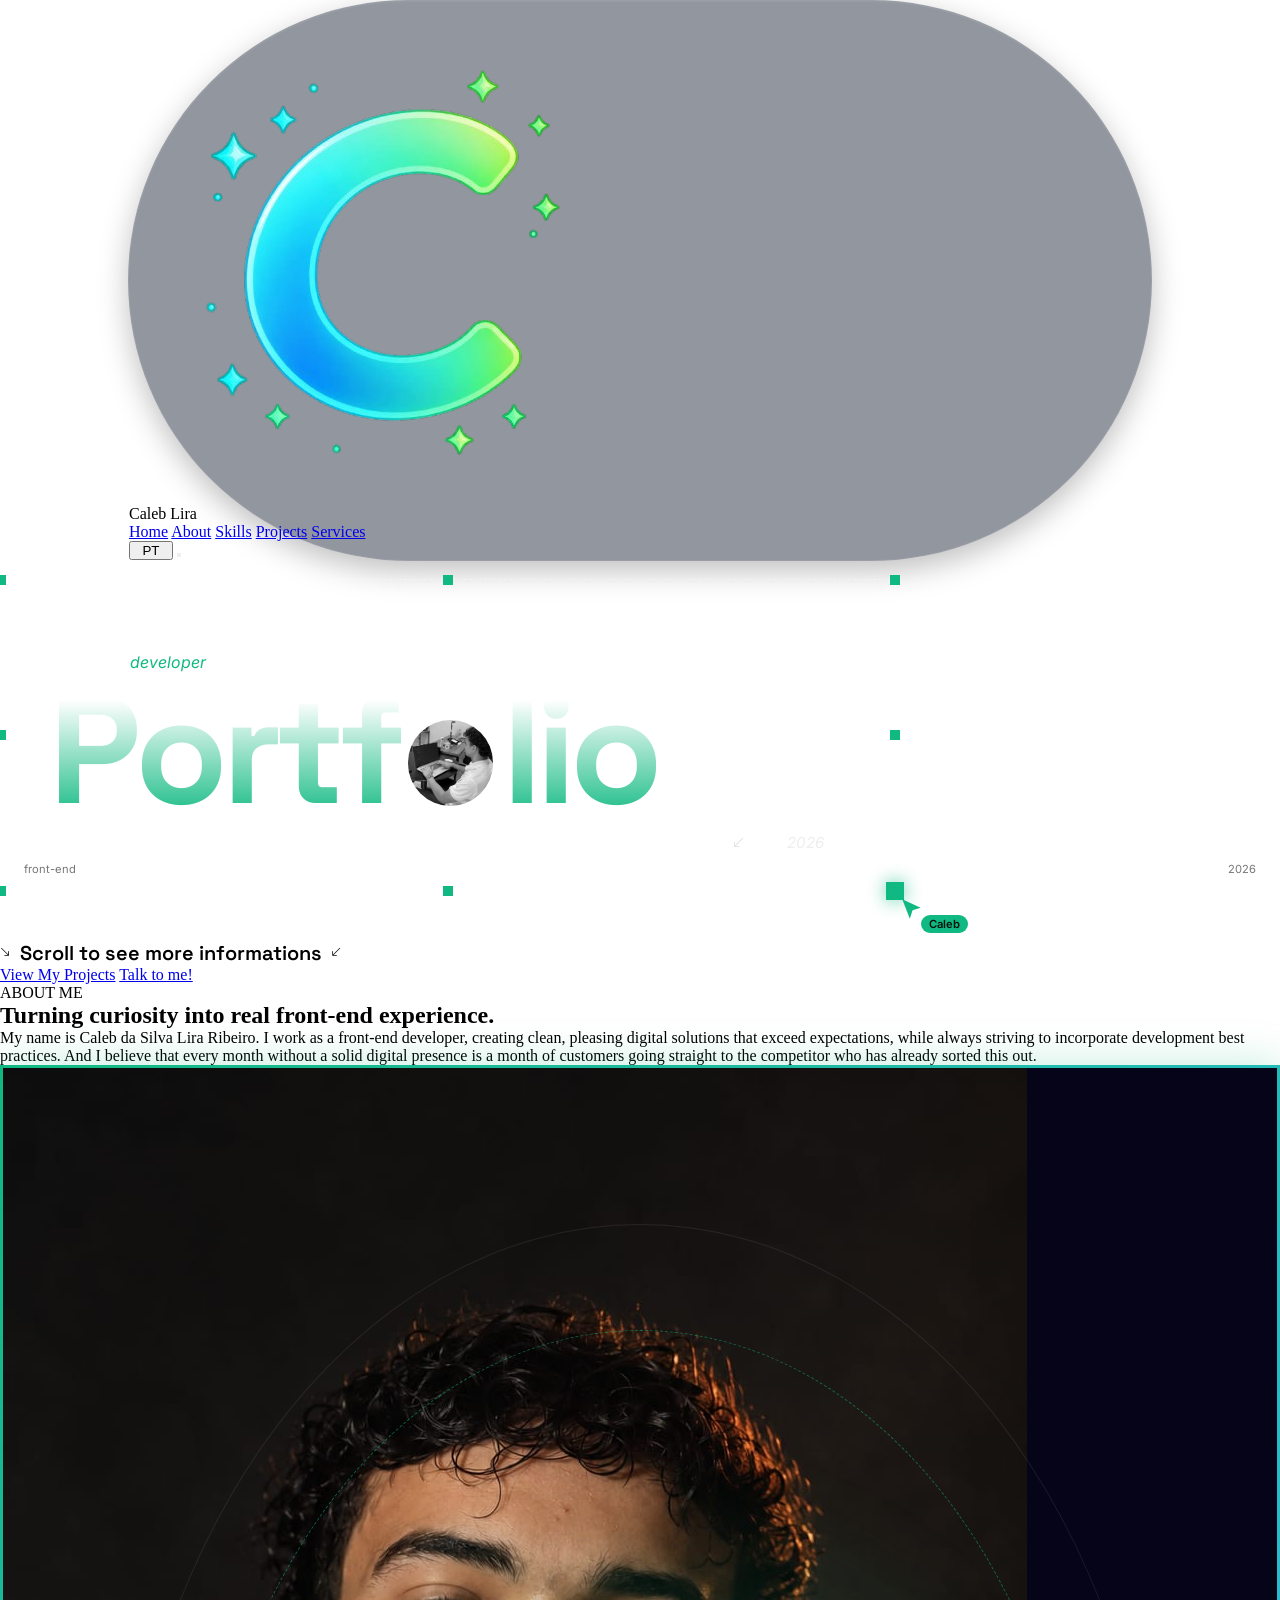
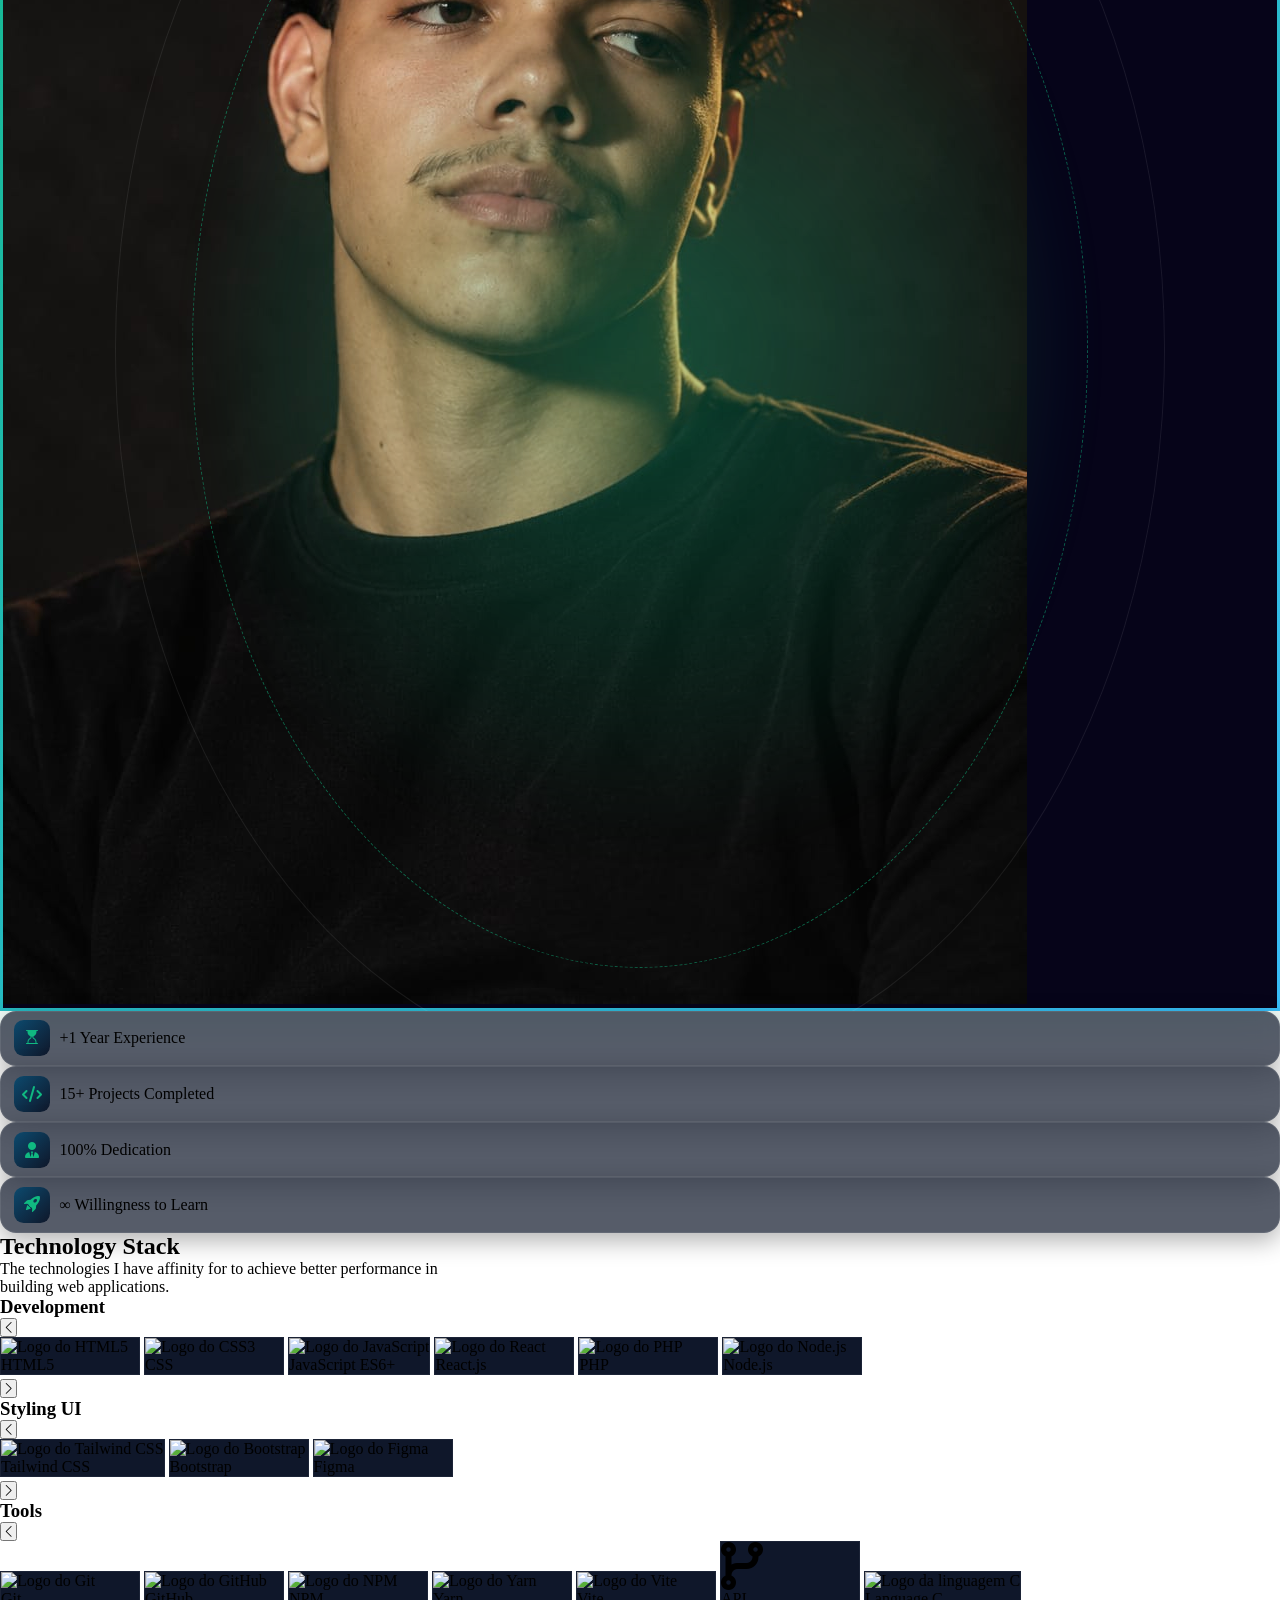
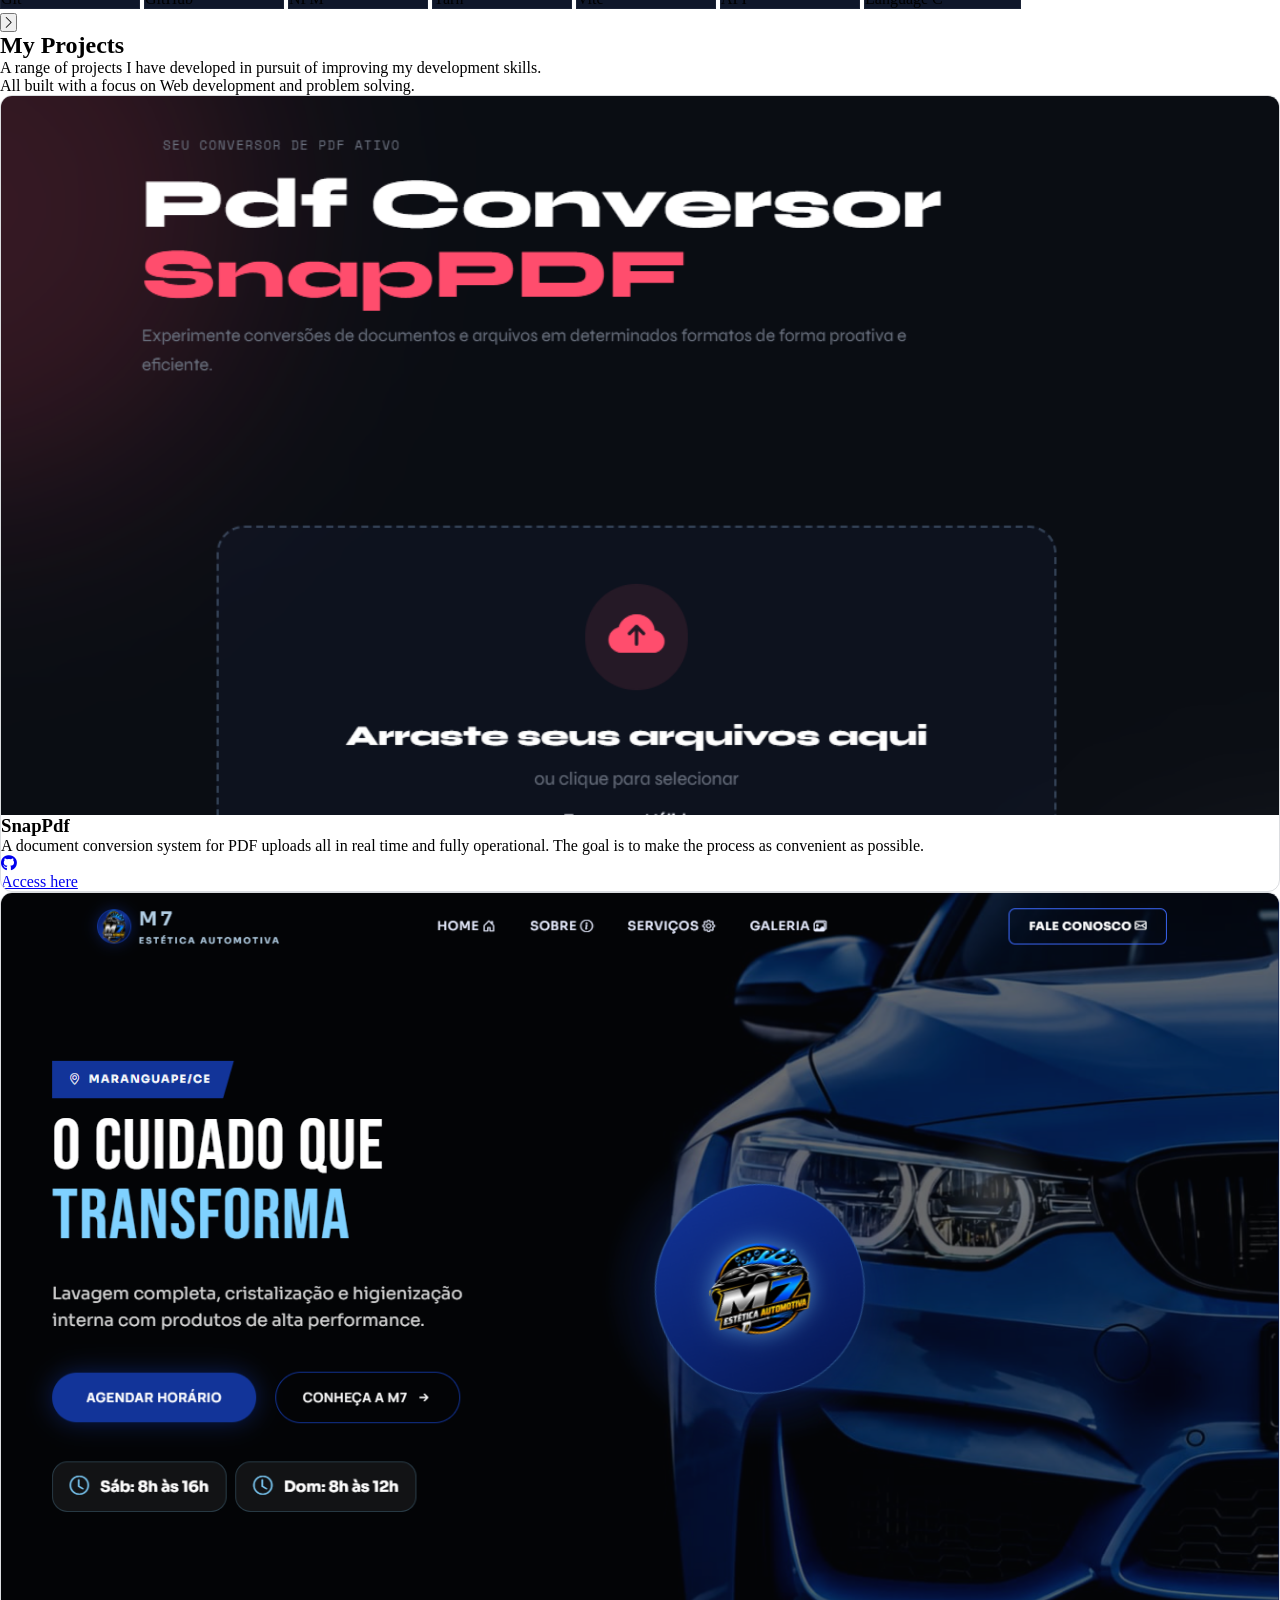
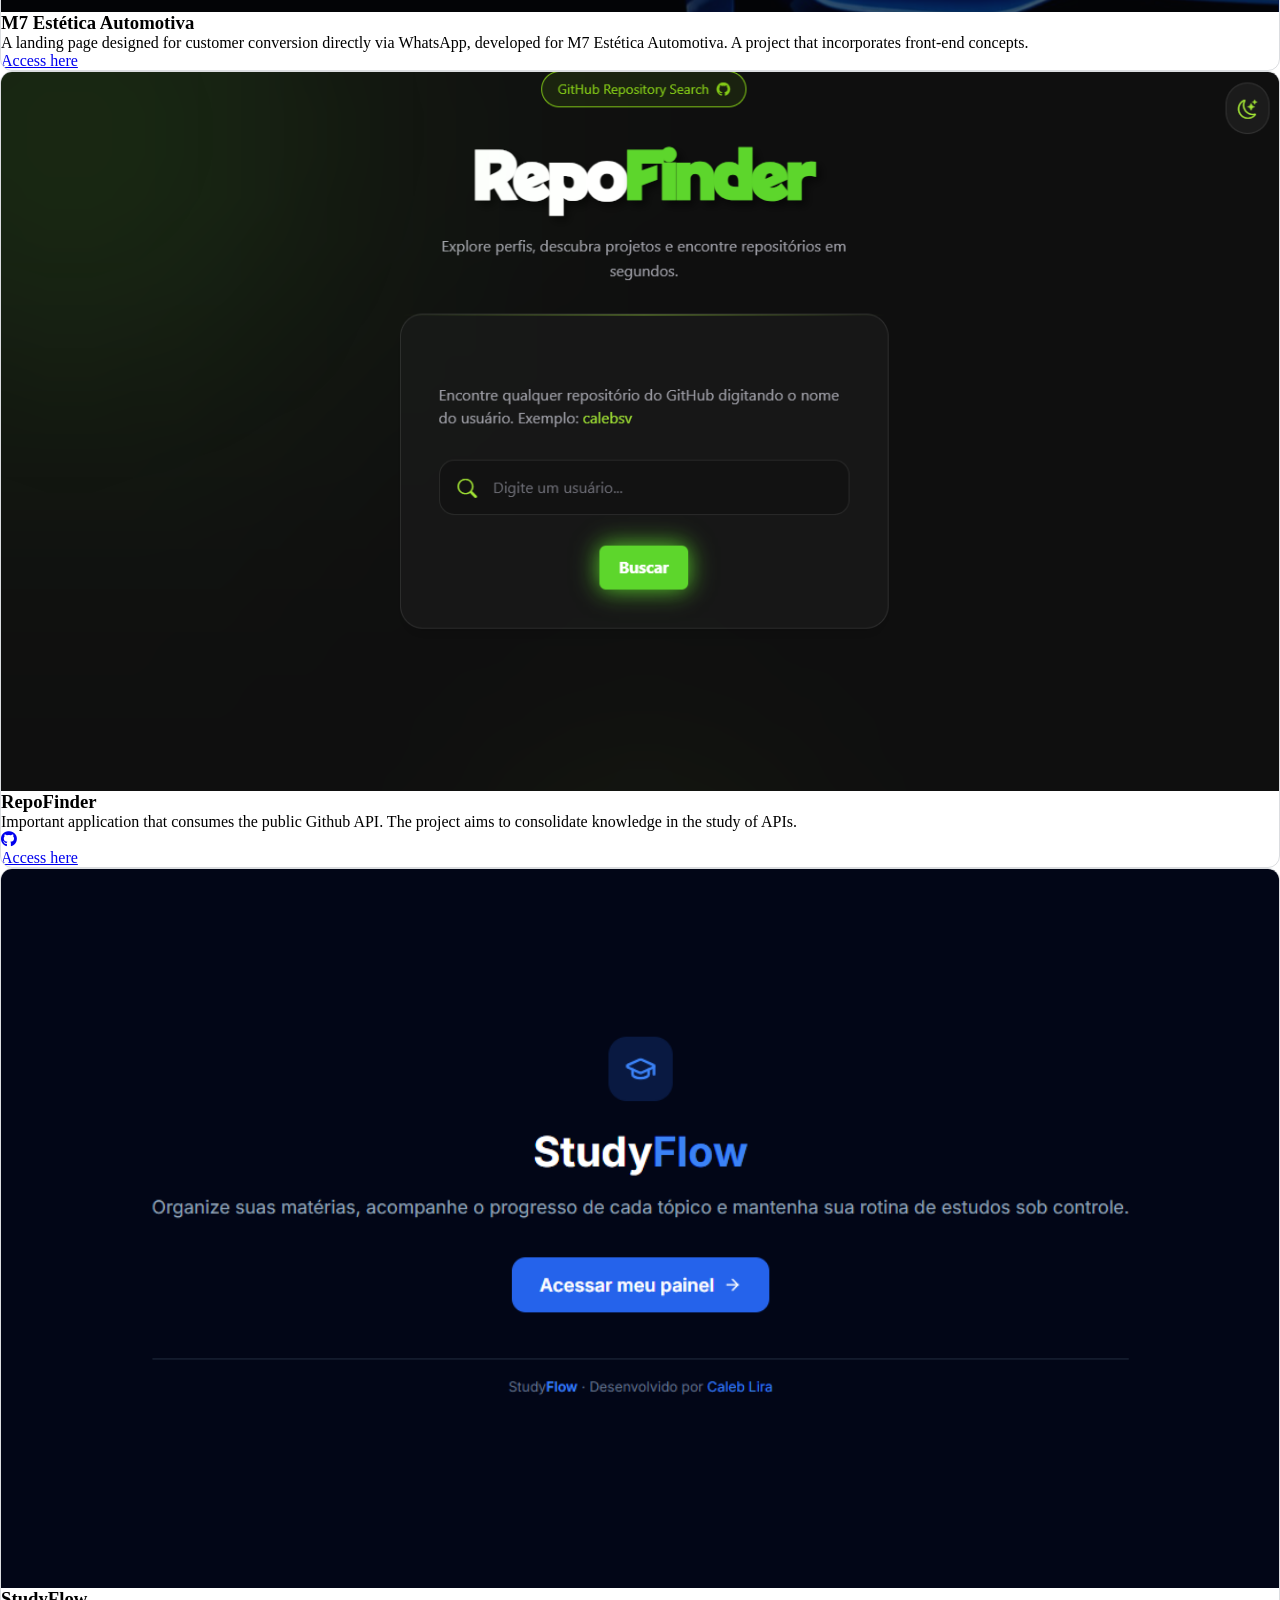
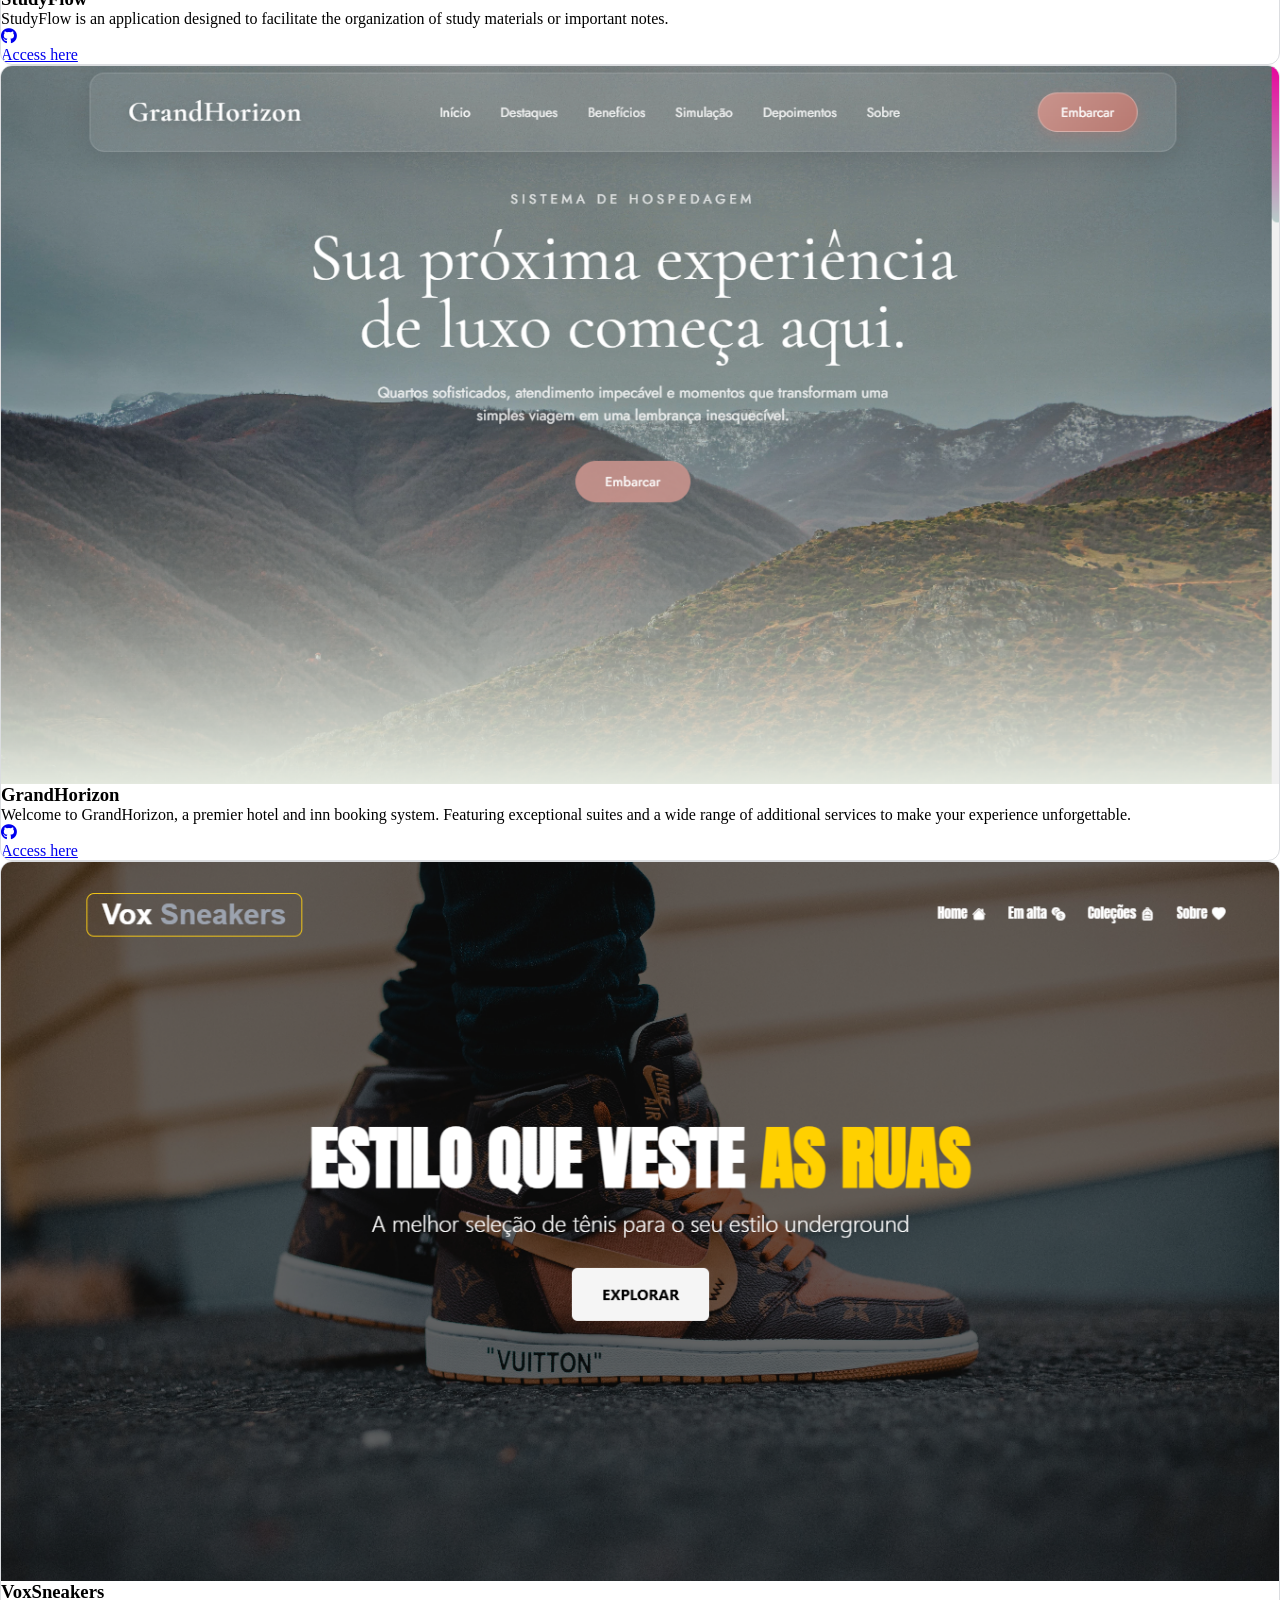
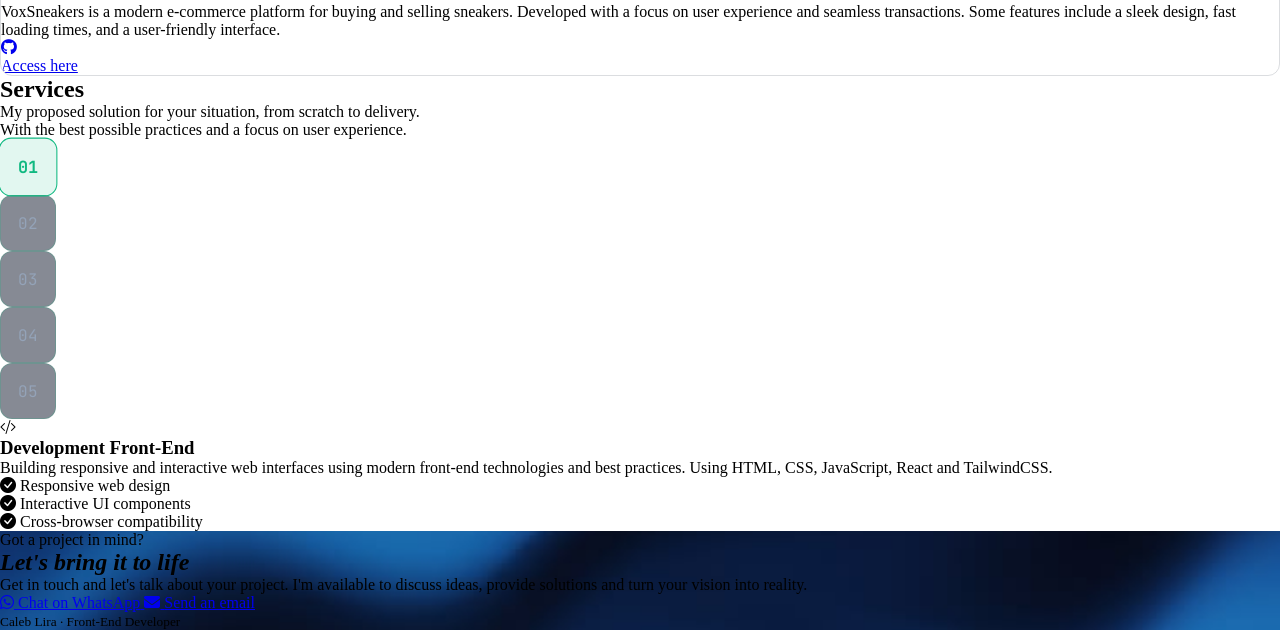
==== commit 735d4c4f: "seo operado no head" ====
--- a/src/index.html
+++ b/src/index.html
@@ -1,15 +1,57 @@
 <!DOCTYPE html>
-<html lang="en">
+<html lang="pt-BR">
 
 <head>
   <meta charset="UTF-8" />
   <meta name="viewport" content="width=device-width, initial-scale=1.0" />
-  <title>Caleb Lira | Front-End Developer</title>
+  <title>Caleb Lira | Desenvolvedor Front-End | Sites e Landing Pages</title>
+  <meta name="description"
+    content="Caleb Lira, desenvolvedor front-end. Criação de sites, landing pages e sistemas web com HTML, CSS, JavaScript e React. Veja meus projetos e fale comigo.">
+  <meta name="author" content="Caleb Lira">
+  <meta name="robots" content="index, follow">
+  <link rel="canonical" href="https://portfolio-calebsv.vercel.app/">
+
+  <!-- Open Graph -->
+  <meta property="og:type" content="website">
+  <meta property="og:title" content="Caleb Lira | Desenvolvedor Front-End">
+  <meta property="og:description"
+    content="Conheça meu portfólio e meus projetos de desenvolvimento web: sites, landing pages e sistemas sob medida.">
+  <meta property="og:url" content="https://portfolio-calebsv.vercel.app/">
+  <meta property="og:image" content="https://portfolio-calebsv.vercel.app/assets/img/og-image.png">
+  <meta property="og:image:width" content="1200">
+  <meta property="og:image:height" content="630">
+  <meta property="og:image:alt" content="Portfólio de Caleb Lira, desenvolvedor front-end">
+  <meta property="og:locale" content="pt_BR">
+  <meta property="og:site_name" content="Caleb Lira">
+
+  <!-- Twitter / X -->
+  <meta name="twitter:card" content="summary_large_image">
+  <meta name="twitter:title" content="Caleb Lira | Desenvolvedor Front-End">
+  <meta name="twitter:description" content="Portfólio com projetos de desenvolvimento web: sites, landing pages e sistemas.">
+  <meta name="twitter:image" content="https://portfolio-calebsv.vercel.app/assets/img/og-image.png">
+
+  <!-- Dados estruturados -->
+  <script type="application/ld+json">
+  {
+    "@context": "https://schema.org",
+    "@type": "Person",
+    "name": "Caleb Lira",
+    "alternateName": "Caleb da Silva Lira Ribeiro",
+    "jobTitle": "Desenvolvedor Front-End",
+    "description": "Desenvolvedor front-end especializado em sites, landing pages e sistemas web.",
+    "url": "https://portfolio-calebsv.vercel.app/",
+    "image": "https://portfolio-calebsv.vercel.app/assets/img/perfil.jpeg",
+    "email": "mailto:contatocaleb2010@gmail.com",
+    "knowsAbout": ["HTML", "CSS", "JavaScript", "React", "Tailwind CSS", "Node.js", "PHP"],
+    "knowsLanguage": ["pt-BR", "en"],
+    "sameAs": ["https://github.com/calebsv"]
+  }
+  </script>
+
   <script src="https://cdn.tailwindcss.com"></script>
   <link rel="stylesheet" href="https://cdnjs.cloudflare.com/ajax/libs/font-awesome/6.5.0/css/all.min.css" />
   <link rel="stylesheet" href="https://cdn.jsdelivr.net/gh/devicons/devicon@v2.15.1/devicon.min.css">
   <link rel="shortcut icon" href="assets/img/favicon.png" type="image/png">
-  <meta name="description" content="Caleb Lira | Front-End Developer">
   <link rel="stylesheet" href="https://cdn.jsdelivr.net/npm/bootstrap-icons@1.11.3/font/bootstrap-icons.css">
   <link rel="preconnect" href="https://fonts.googleapis.com">
   <link rel="preconnect" href="https://fonts.gstatic.com" crossorigin>
@@ -17,8 +59,6 @@
     href="https://fonts.googleapis.com/css2?family=Inter:wght@300;400;500;600&family=Poppins:wght@600;700;800&display=swap"
     rel="stylesheet">
   <link href="https://fonts.googleapis.com/css2?family=Sora:wght@500;600;700&display=swap" rel="stylesheet">
-  <link rel="preconnect" href="https://fonts.googleapis.com">
-  <link rel="preconnect" href="https://fonts.gstatic.com" crossorigin>
   <link href="https://fonts.googleapis.com/css2?family=Space+Grotesk:wght@300..700&display=swap" rel="stylesheet">
   <link href="https://fonts.googleapis.com/css2?family=JetBrains+Mono:wght@400;500;600&display=swap" rel="stylesheet">
   <link rel="stylesheet" href="main.css">
@@ -46,684 +86,720 @@
 
 <body class="font-sans bg-night text-gray-200 overflow-x-hidden">
 
-  <section class="relative overflow-hidden min-h-screen flex items-center justify-center px-4 pt-24 pb-24 sm:px-6"
-    id="home">
-
-    <div class="absolute inset-0 -z-10 pointer-events-none hero-bg"></div>
-
-   <nav id="navbar" class="fixed z-50">
-  <div class="px-4 sm:px-6 py-2.5 flex items-center justify-between">
-        <div class="nav-logo flex items-center gap-2 font-bold text-xl select-none">
+  <header>
+    <section class="relative overflow-hidden min-h-screen flex items-center justify-center px-4 pt-24 pb-24 sm:px-6"
+      id="home">
+
+      <div class="absolute inset-0 -z-10 pointer-events-none hero-bg"></div>
+
+      <nav id="navbar" class="fixed z-50" aria-label="Navegação principal">
+        <div class="px-4 sm:px-6 py-2.5 flex items-center justify-between">
+          <div class="nav-logo flex items-center gap-2 font-bold text-xl select-none">
+            <div
+              class="w-9 h-9 flex items-center justify-center rounded-full bg-transparent border border-secondary text-primary font-bold">
+              <img src="assets/img/favicon.png" alt="Logo de Caleb Lira"
+                class="rounded-full hover:scale-110 transition-transform duration-300">
+            </div>
+            <span
+              class="hidden lg:inline font-brand font-semibold hover:text-secondary transition-colors duration-300">Caleb
+              Lira</span>
+          </div>
+
           <div
-            class="w-9 h-9 flex items-center justify-center rounded-full bg-transparent border border-secondary text-primary font-bold">
-            <img src="assets/img/favicon.png" alt="Logo"
-              class="rounded-full hover:scale-110 transition-transform duration-300"></div>
-         <span class="hidden lg:inline font-brand font-semibold hover:text-secondary transition-colors duration-300">Caleb Lira</span>
-        </div>
-
-      <div class="hidden md:flex absolute left-1/2 -translate-x-1/2 items-center gap-6 lg:gap-10 font-brand text-base lg:text-lg select-none">
-          <a href="#home" data-i18n="nav_home" class="nav-link hover:text-secondary transition-colors">Home</a>
-          <a href="#about" data-i18n="nav_about" class="nav-link hover:text-secondary transition-colors">About</a>
-          <a href="#skills" data-i18n="nav_skills" class="nav-link hover:text-secondary transition-colors">Skills</a>
-          <a href="#projects" data-i18n="nav_projects"
-            class="nav-link hover:text-secondary transition-colors">Projects</a>
-          <a href="#services" data-i18n="nav_services"
-            class="nav-link hover:text-secondary transition-colors">Services</a>
-        </div>
-
-        <div class="flex items-center gap-3">
-          <button id="langToggle" type="button" aria-label="Switch to Portuguese" class="flex items-center justify-center px-3 py-1.5 rounded-full border border-secondary/60
+            class="hidden md:flex absolute left-1/2 -translate-x-1/2 items-center gap-6 lg:gap-10 font-brand text-base lg:text-lg select-none">
+            <a href="#home" data-i18n="nav_home" class="nav-link hover:text-secondary transition-colors">Início</a>
+            <a href="#about" data-i18n="nav_about" class="nav-link hover:text-secondary transition-colors">Sobre</a>
+            <a href="#skills" data-i18n="nav_skills"
+              class="nav-link hover:text-secondary transition-colors">Habilidades</a>
+            <a href="#projects" data-i18n="nav_projects"
+              class="nav-link hover:text-secondary transition-colors">Projetos</a>
+            <a href="#services" data-i18n="nav_services"
+              class="nav-link hover:text-secondary transition-colors">Serviços</a>
+          </div>
+
+          <div class="flex items-center gap-3">
+            <button id="langToggle" type="button" aria-label="Switch to English" class="flex items-center justify-center px-3 py-1.5 rounded-full border border-secondary/60
                    text-xs sm:text-sm font-brand font-semibold text-white
                    hover:bg-secondary hover:text-slate-900
                    hover:shadow-[0_0_20px_rgba(0,255,200,0.5)]
                    transition-all duration-300 select-none">
-            PT
-          </button>
-
-          <button id="menuBtn" class="md:hidden relative w-8 h-6 flex flex-col justify-between z-50"
-            data-i18n-aria="aria_menu" aria-label="Open menu">
-            <span class="hamburger-line block h-0.5 w-full bg-white rounded"></span>
-            <span class="hamburger-line block h-0.5 w-full bg-white rounded"></span>
-            <span class="hamburger-line block h-0.5 w-full bg-white rounded"></span>
-          </button>
+              EN
+            </button>
+
+            <button id="menuBtn" class="md:hidden relative w-8 h-6 flex flex-col justify-between z-50"
+              data-i18n-aria="aria_menu" aria-label="Abrir menu">
+              <span class="hamburger-line block h-0.5 w-full bg-white rounded"></span>
+              <span class="hamburger-line block h-0.5 w-full bg-white rounded"></span>
+              <span class="hamburger-line block h-0.5 w-full bg-white rounded"></span>
+            </button>
+          </div>
+
         </div>
-
-      </div>
-    </nav>
-
-    <div id="mobileMenu" class="fixed top-0 right-0 h-full w-64 bg-slate-900/95 backdrop-blur-lg border-l border-secondary z-40
+      </nav>
+
+      <div id="mobileMenu" class="fixed top-0 right-0 h-full w-64 bg-slate-900/95 backdrop-blur-lg border-l border-secondary z-40
          flex flex-col items-center justify-center gap-8 font-brand text-xl
          translate-x-full transition-transform duration-300 ease-in-out select-none">
-      <a href="#home" data-i18n="nav_home" class="mobile-link hover:text-secondary transition-colors">Home</a>
-      <a href="#about" data-i18n="nav_about" class="mobile-link hover:text-secondary transition-colors">About</a>
-      <a href="#skills" data-i18n="nav_skills" class="mobile-link hover:text-secondary transition-colors">Skills</a>
-      <a href="#projects" data-i18n="nav_projects"
-        class="mobile-link hover:text-secondary transition-colors">Projects</a>
-      <a href="#services" data-i18n="nav_services"
-        class="mobile-link hover:text-secondary transition-colors">Services</a>
-    </div>
-
-    <div id="menuOverlay"
-      class="fixed inset-0 bg-black/60 z-30 opacity-0 pointer-events-none transition-opacity duration-300"></div>
-    <div id="glow" class="pointer-events-none fixed w-32 h-32 sm:w-40 sm:h-40 bg-cyan-500/30 rounded-full blur-3xl">
-    </div>
-
-    <div class="w-full flex flex-col items-center select-none">
-
-      <div class="hx-box">
-        <span class="hx-h" data-p="tl"></span>
-        <span class="hx-h" data-p="tm"></span>
-        <span class="hx-h" data-p="tr"></span>
-        <span class="hx-h" data-p="ml"></span>
-        <span class="hx-h" data-p="mr"></span>
-        <span class="hx-h" data-p="bl"></span>
-        <span class="hx-h" data-p="bm"></span>
-        <span class="hx-h hx-h--lg" data-p="br"></span>
-
-        <div class="hx-cursor" aria-hidden="true">
-          <svg viewBox="0 0 24 24" width="26" height="26">
-            <path d="M3 2l17 8-7.5 2.2L10 20z" fill="currentColor" />
-          </svg>
-          <span>Caleb</span>
-        </div>
-
-        <p class="hx-label" data-i18n-html="hero_label"><b>Front-end</b> <i>developer</i></p>
-
-        <h1 class="hx-title" aria-label="Portfolio">
-          <span aria-hidden="true"><span class="hx-mask"><span class="hx-ch" style="--i:0">P</span></span><!--
+        <a href="#home" data-i18n="nav_home" class="mobile-link hover:text-secondary transition-colors">Início</a>
+        <a href="#about" data-i18n="nav_about" class="mobile-link hover:text-secondary transition-colors">Sobre</a>
+        <a href="#skills" data-i18n="nav_skills"
+          class="mobile-link hover:text-secondary transition-colors">Habilidades</a>
+        <a href="#projects" data-i18n="nav_projects"
+          class="mobile-link hover:text-secondary transition-colors">Projetos</a>
+        <a href="#services" data-i18n="nav_services"
+          class="mobile-link hover:text-secondary transition-colors">Serviços</a>
+      </div>
+
+      <div id="menuOverlay"
+        class="fixed inset-0 bg-black/60 z-30 opacity-0 pointer-events-none transition-opacity duration-300"></div>
+      <div id="glow" class="pointer-events-none fixed w-32 h-32 sm:w-40 sm:h-40 bg-cyan-500/30 rounded-full blur-3xl">
+      </div>
+
+      <div class="w-full flex flex-col items-center select-none">
+
+        <div class="hx-box">
+          <span class="hx-h" data-p="tl"></span>
+          <span class="hx-h" data-p="tm"></span>
+          <span class="hx-h" data-p="tr"></span>
+          <span class="hx-h" data-p="ml"></span>
+          <span class="hx-h" data-p="mr"></span>
+          <span class="hx-h" data-p="bl"></span>
+          <span class="hx-h" data-p="bm"></span>
+          <span class="hx-h hx-h--lg" data-p="br"></span>
+
+          <div class="hx-cursor" aria-hidden="true">
+            <svg viewBox="0 0 24 24" width="26" height="26">
+              <path d="M3 2l17 8-7.5 2.2L10 20z" fill="currentColor" />
+            </svg>
+            <span>Caleb</span>
+          </div>
+
+          <p class="hx-label" data-i18n-html="hero_label"><b>Desenvolvedor</b> <i>front-end</i></p>
+
+          <h1 class="hx-title" aria-label="Portfólio de Caleb Lira, desenvolvedor front-end">
+            <span aria-hidden="true"><span class="hx-mask"><span class="hx-ch" style="--i:0">P</span></span><!--
   --><span class="hx-mask"><span class="hx-ch" style="--i:1">o</span></span><!--
   --><span class="hx-mask"><span class="hx-ch" style="--i:2">r</span></span><!--
   --><span class="hx-mask"><span class="hx-ch" style="--i:3">t</span></span><!--
   --><span class="hx-mask"><span class="hx-ch" style="--i:4">f</span></span><!--
-  --><span class="hx-orb"><img src="assets/img/perfil.jpeg" alt=""></span><!--
+  --><span class="hx-orb"><img src="assets/img/perfil.jpeg" alt="Foto de Caleb Lira"></span><!--
   --><span class="hx-mask"><span class="hx-ch" style="--i:6">l</span></span><!--
   --><span class="hx-mask"><span class="hx-ch" style="--i:7">i</span></span><!--
   --><span class="hx-mask"><span class="hx-ch" style="--i:8">o</span></span></span>
-        </h1>
-
-        <div class="hx-meta">
-          <span class="hx-meta-btn"><i class="bi bi-arrow-down-left"></i></span>
-          <span class="hx-year">2026</span>
+          </h1>
+
+          <div class="hx-meta">
+            <span class="hx-meta-btn"><i class="bi bi-arrow-down-left"></i></span>
+            <span class="hx-year">2026</span>
+          </div>
+
+          <span class="hx-glass" aria-hidden="true"></span>
         </div>
 
-        <span class="hx-glass" aria-hidden="true"></span>
-      </div>
-
-      <p class="hx-hint">
-        <i class="bi bi-arrow-down-right"></i>
-        <span data-i18n="hero_hint" class="text-white/90">Scroll to see more <span class="text-secondary">informations!</span></span>
-        <i class="bi bi-arrow-down-left"></i>
-      </p>
-
-      <div class="hx-cta flex flex-col sm:flex-row gap-4 w-full sm:w-auto mt-6">
-        <a href="#projects" data-i18n="btn_view_projects"
-          class="text-center px-6 py-3 bg-secondary text-primary font-brand rounded-lg font-semibold hover:-translate-y-1 transition btnBrowse transition-all duration-300 hover:shadow-[0_0_30px_rgba(16,185,129,0.6)]">
-          View My Projects
-        </a>
-        <a href="https://wa.me/5585998487745" target="_blank" class="group relative overflow-hidden text-center px-6 py-3 rounded-lg border border-secondary
+        <p class="hx-hint">
+          <i class="bi bi-arrow-down-right"></i>
+          <span data-i18n-html="hero_hint" class="text-white/90">Role para ver mais <span
+              class="text-secondary">informações!</span></span>
+          <i class="bi bi-arrow-down-left"></i>
+        </p>
+
+        <div class="hx-cta flex flex-col sm:flex-row gap-4 w-full sm:w-auto mt-6">
+          <a href="#projects" data-i18n="btn_view_projects"
+            class="text-center px-6 py-3 bg-secondary text-primary font-brand rounded-lg font-semibold hover:-translate-y-1 transition btnBrowse transition-all duration-300 hover:shadow-[0_0_30px_rgba(16,185,129,0.6)]">
+            Ver Meus Projetos
+          </a>
+          <a href="https://wa.me/5585998487745" target="_blank" rel="noopener noreferrer" class="group relative overflow-hidden text-center px-6 py-3 rounded-lg border border-secondary
          text-white font-brand font-semibold hover:-translate-y-1 transition-all duration-300
          hover:shadow-[0_0_30px_rgba(16,185,129,0.6)]">
-          <span class="absolute inset-0 bg-gradient-to-r from-emerald-400 to-secondary scale-x-0 origin-left
+            <span class="absolute inset-0 bg-gradient-to-r from-emerald-400 to-secondary scale-x-0 origin-left
                transition-transform duration-500 group-hover:scale-x-100"></span>
-          <span data-i18n="btn_cta_wpp"
-            class="relative z-10 group-hover:text-slate-900 transition-colors duration-300">Talk to me!</span>
-        </a>
-      </div>
-    </div>
-    <!--HxRAIL-->
-    <div class="hx-rail" aria-hidden="true">
-      <span>front-end</span><i></i><span>2026</span>
-    </div>
-
-  </section>
-
-  <div class="fade-inn card">
-    <section id="about" class="relative pb-32 px-4 mx-auto pt-24 font-brand max-w-6xl">
-
-      <div class="grid grid-cols-1 md:grid-cols-2 gap-12 items-center">
-
-        <div class="reveal select-none">
-          <span data-i18n="about_badge"
-            class="inline-block text-xs font-semibold tracking-wider text-white px-3 py-1 mb-4">
-            ABOUT ME
-          </span>
-
-          <h2 class="text-3xl sm:text-4xl font-bold text-white leading-tight mb-4">
-            <span data-i18n="about_heading1">Turning curiosity into</span>
-            <span data-i18n="about_heading2" class="text-secondary">real front-end experience.</span>
-          </h2>
-
-          <p data-i18n="about_paragraph" class="text-slate-400 text-base leading-relaxed mb-8 max-w-md">
-            My name is Caleb da Silva Lira Ribeiro. I work as a front-end developer, creating clean, pleasing digital
-            solutions that exceed expectations, while always striving to incorporate development best practices. And I
-            believe that every month without a solid digital presence is a month of customers going straight to the
-            competitor who has already sorted this out.
-          </p>
-
-        </div>
-<div class="reveal reveal-delay-1 select-none relative mx-auto w-full max-w-[420px] aspect-square">
-
-  <div class="about-glow"></div>
-  <div class="about-ring about-ring--solid"></div>
-  <div class="about-ring about-ring--dashed"></div>
-
-  <div class="about-photo absolute top-1/2 left-1/2 -translate-x-1/2 -translate-y-1/2 w-[54%] aspect-square rounded-full overflow-hidden">
-    <img src="assets/img/section-about.jpeg" alt="Caleb Lira" class="w-full h-full object-cover" />
-  </div>
-
-  <div class="stat-card absolute top-0 left-0">
-    <div class="stat-icon"><i class="bi bi-hourglass-top"></i></div>
-    <div class="leading-tight">
-      <span class="block text-lg sm:text-2xl font-bold text-white">+1</span>
-      <span data-i18n="stat_year" class="block text-[11px] sm:text-sm text-slate-400">Year Experience</span>
-    </div>
-  </div>
-
-  <div class="stat-card absolute top-0 right-0" style="animation-delay:-1.2s">
-    <div class="stat-icon"><i class="fas fa-code"></i></div>
-    <div class="leading-tight">
-      <span class="block text-lg sm:text-2xl font-bold text-white">15+</span>
-      <span data-i18n="stat_projects" class="block text-[11px] sm:text-sm text-slate-400">Projects Completed</span>
-    </div>
-  </div>
-
-  <div class="stat-card absolute bottom-0 left-0" style="animation-delay:-2.4s">
-    <div class="stat-icon"><i class="fas fa-user-tie"></i></div>
-    <div class="leading-tight">
-      <span class="block text-lg sm:text-2xl font-bold text-white">100%</span>
-      <span data-i18n="stat_dedication" class="block text-[11px] sm:text-sm text-slate-400">Dedication</span>
-    </div>
-  </div>
-
-  <div class="stat-card absolute bottom-0 right-0" style="animation-delay:-3.6s">
-    <div class="stat-icon"><i class="bi bi-rocket-takeoff-fill"></i></div>
-    <div class="leading-tight">
-      <span class="block text-lg sm:text-2xl font-bold text-white">∞</span>
-      <span data-i18n="stat_learn" class="block text-[11px] sm:text-sm text-slate-400">Willingness to Learn</span>
-    </div>
-  </div>
-</div>
-
-    </section>
-  </div>
-
-  <div class="fade-inn card">
-    <section id="skills"
-      class="h-auto py-20 px-10 font-brand bg-gradient-to-br from-slate-900 via-blue-950 to-emerald-950 text-white select-none">
-      <h2 data-i18n="skills_title" class="text-3xl font-bold text-center mb-5 reveal">Technology Stack</h2>
-      <p data-i18n-html="skills_subtitle" class="text-center mb-8 font-semibold text-secondary reveal">The technologies
-        I have affinity for to achieve
-        better
-        performance in <br>building web applications.</p>
-
-      <div class="py-6 px-4 space-y-10">
-        <div class="relative max-w-6xl mx-auto bg-slate-900 rounded-2xl p-6 shadow-lg reveal">
-          <h2 data-i18n="skills_dev_title" class="text-2xl font-bold mb-4 text-center">Development</h2>
-          <button id="prevFront"
-            class="opacity-0 pointer-events-none absolute left-0 top-1/2 -translate-y-1/2 z-20 w-12 h-12 rounded-full bg-white/10 backdrop-blur-lg border border-white/10 text-white hover:bg-primary hover:border-lime-500 hover:scale-110 transition-all duration-300 shadow-lg flex items-center justify-center">
-            <i class="bi bi-chevron-left text-xl"></i>
-          </button>
-          <div class="flex gap-6 overflow-x-auto scroll-smooth px-12" id="frontSlider">
-            <div
-              class="relative bg-gray-800 rounded-xl p-5 hover:bg-gray-700 transition-all duration-300 shadow-lg hover:shadow-xl w-36 sm:w-44 cursor-pointer skill-card mt-4 flex-shrink-0">
-              <div class="w-full h-24 sm:h-28 flex items-center justify-center">
-                <img src="https://cdn.jsdelivr.net/gh/devicons/devicon@2.16.0/icons/html5/html5-original.svg"
-                  class="w-16 h-16 skill-icon" alt="HTML5" />
-              </div>
-              <div class="text-center mt-2">
-                <span class="text-sm font-medium">HTML5</span>
-              </div>
-            </div>
-
-            <div
-              class="relative bg-gray-800 rounded-xl p-5 hover:bg-gray-700 transition-all duration-300 shadow-lg hover:shadow-xl w-36 sm:w-44 cursor-pointer skill-card mt-4 flex-shrink-0">
-              <div class="w-full h-24 sm:h-28 flex items-center justify-center">
-                <img src="https://cdn.jsdelivr.net/gh/devicons/devicon@2.16.0/icons/css3/css3-original.svg"
-                  class="w-16 h-16 skill-icon" alt="CSS" />
-              </div>
-              <div class="text-center mt-2">
-                <span class="text-sm font-medium">CSS</span>
-              </div>
-            </div>
-
-            <div
-              class="relative bg-gray-800 rounded-xl p-5 hover:bg-gray-700 transition-all duration-300 shadow-lg hover:shadow-xl w-36 sm:w-44 cursor-pointer skill-card mt-4 flex-shrink-0">
-              <div class="w-full h-24 sm:h-28 flex items-center justify-center">
-                <img src="https://cdn.jsdelivr.net/gh/devicons/devicon@2.16.0/icons/javascript/javascript-original.svg"
-                  class="w-16 h-16 skill-icon" alt="JavaScript" />
-              </div>
-              <div class="text-center mt-2">
-                <span class="text-sm font-medium">JavaScript ES6+</span>
-              </div>
-            </div>
-
-            <div
-              class="relative bg-gray-800 rounded-xl p-5 hover:bg-gray-700 transition-all duration-300 shadow-lg hover:shadow-xl w-36 sm:w-44 cursor-pointer skill-card mt-4 flex-shrink-0">
-              <div class="w-full h-24 sm:h-28 flex items-center justify-center">
-                <img src="https://cdn.jsdelivr.net/gh/devicons/devicon@2.16.0/icons/react/react-original.svg"
-                  class="w-16 h-16 skill-icon" alt="React" />
-              </div>
-              <div class="text-center mt-2">
-                <span class="text-sm font-medium">React.js</span>
-              </div>
-            </div>
-
-            <div
-              class="relative bg-gray-800 rounded-xl p-5 hover:bg-gray-700 transition-all duration-300 shadow-lg hover:shadow-xl w-36 sm:w-44 cursor-pointer skill-card mt-4 flex-shrink-0">
-              <div class="w-full h-24 sm:h-28 flex items-center justify-center">
-                <img src="https://cdn.jsdelivr.net/gh/devicons/devicon@2.16.0/icons/php/php-original.svg"
-                  class="w-16 h-16 skill-icon" alt="PHP" />
-              </div>
-              <div class="text-center mt-2">
-                <span class="text-sm font-medium">PHP</span>
-              </div>
-            </div>
-
-            <div
-              class="relative bg-gray-800 rounded-xl p-5 hover:bg-gray-700 transition-all duration-300 shadow-lg hover:shadow-xl w-36 sm:w-44 cursor-pointer skill-card mt-4 flex-shrink-0">
-              <div class="w-full h-24 sm:h-28 flex items-center justify-center">
-                <img src="https://cdn.jsdelivr.net/gh/devicons/devicon@2.16.0/icons/nodejs/nodejs-original.svg"
-                  class="w-16 h-16 skill-icon" alt="Node.js" />
-              </div>
-              <div class="text-center mt-2">
-                <span class="text-sm font-medium">Node.js</span>
-              </div>
-            </div>
-          </div>
-          <button id="nextFront"
-            class="opacity-0 pointer-events-none absolute right-0 top-1/2 -translate-y-1/2 z-20 w-12 h-12 rounded-full bg-white/10 backdrop-blur-lg border border-white/10 text-white hover:bg-primary hover:border-lime-500 hover:scale-110 transition-all duration-300 shadow-lg flex items-center justify-center">
-            <i class="bi bi-chevron-right text-white"></i>
-          </button>
-        </div>
-
-     <div class="relative max-w-6xl mx-auto bg-slate-900 rounded-2xl p-6 shadow-lg reveal reveal-delay-1">
-  <h2 data-i18n="skills_styling_title" class="text-2xl font-bold mb-4 text-center">Styling UI</h2>
-
-  <button id="prevStyling"
-    class="opacity-0 pointer-events-none absolute left-0 top-1/2 -translate-y-1/2 z-20 w-12 h-12 rounded-full bg-white/10 backdrop-blur-lg border border-white/10 text-white hover:bg-primary hover:border-lime-500 hover:scale-110 transition-all duration-300 shadow-lg flex items-center justify-center">
-    <i class="bi bi-chevron-left text-xl"></i>
-  </button>
-
-  <div class="flex gap-6 overflow-x-auto scroll-smooth px-12 md:justify-center" id="stylingSlider">
-
-    <div class="relative bg-gray-800 rounded-xl p-5 hover:bg-gray-700 transition-all duration-300 shadow-lg hover:shadow-xl w-36 sm:w-44 cursor-pointer skill-card mt-4 flex-shrink-0">
-      <div class="w-full h-24 sm:h-28 flex items-center justify-center">
-        <img src="https://cdn.jsdelivr.net/gh/devicons/devicon@2.16.0/icons/tailwindcss/tailwindcss-original.svg"
-          class="w-16 h-16 skill-icon" alt="Tailwind CSS" />
-      </div>
-      <div class="text-center mt-2">
-        <span class="text-sm font-medium">Tailwind CSS</span>
-      </div>
-    </div>
-
-    <div class="relative bg-gray-800 rounded-xl p-5 hover:bg-gray-700 transition-all duration-300 shadow-lg hover:shadow-xl w-36 sm:w-44 cursor-pointer skill-card mt-4 flex-shrink-0">
-      <div class="w-full h-24 sm:h-28 flex items-center justify-center">
-        <img src="https://cdn.jsdelivr.net/gh/devicons/devicon@2.16.0/icons/bootstrap/bootstrap-original.svg"
-          class="w-16 h-16 skill-icon" alt="Bootstrap" />
-      </div>
-      <div class="text-center mt-2">
-        <span class="text-sm font-medium">Bootstrap</span>
-      </div>
-    </div>
-
-    <div class="relative bg-gray-800 rounded-xl p-5 hover:bg-gray-700 transition-all duration-300 shadow-lg hover:shadow-xl w-36 sm:w-44 cursor-pointer skill-card mt-4 flex-shrink-0">
-      <div class="w-full h-24 sm:h-28 flex items-center justify-center">
-        <img src="https://cdn.jsdelivr.net/gh/devicons/devicon@2.16.0/icons/figma/figma-original.svg"
-          class="w-16 h-16 skill-icon" alt="Figma" />
-      </div>
-      <div class="text-center mt-2">
-        <span class="text-sm font-medium">Figma</span>
-      </div>
-    </div>
-
-  </div>
-
-  <button id="nextStyling"
-    class="opacity-0 pointer-events-none absolute right-0 top-1/2 -translate-y-1/2 z-20 w-12 h-12 rounded-full bg-white/10 backdrop-blur-lg border border-white/10 text-white hover:bg-primary hover:border-lime-500 hover:scale-110 transition-all duration-300 shadow-lg flex items-center justify-center">
-    <i class="bi bi-chevron-right text-white"></i>
-  </button>
-</div>
-
-        <div class="relative max-w-6xl mx-auto bg-slate-900 rounded-2xl p-6 shadow-lg reveal reveal-delay-2">
-          <h2 data-i18n="skills_tools_title" class="text-2xl font-bold mb-4 text-center">Tools</h2>
-          <button id="previousFront"
-            class="opacity-0 pointer-events-none absolute left-0 top-1/2 -translate-y-1/2 z-20 w-12 h-12 rounded-full bg-white/10 backdrop-blur-lg border border-white/10 text-white hover:bg-primary hover:border-lime-500 hover:scale-110 transition-all duration-300 shadow-lg flex items-center justify-center">
-            <i class="bi bi-chevron-left text-xl"></i>
-          </button>
-          <div class="flex gap-6 overflow-x-auto scroll-smooth px-12" id="develoupSlider">
-            <div
-              class="relative bg-gray-800 rounded-xl p-5 hover:bg-gray-700 transition-all duration-300 shadow-lg hover:shadow-xl w-36 sm:w-44 cursor-pointer skill-card mt-4 flex-shrink-0">
-              <div class="w-full h-24 sm:h-28 flex items-center justify-center">
-                <img src="https://cdn.jsdelivr.net/gh/devicons/devicon@2.16.0/icons/git/git-original.svg"
-                  class="w-16 h-16 skill-icon" alt="Git" />
-              </div>
-              <div class="text-center mt-2">
-                <span class="text-sm font-medium">Git</span>
-              </div>
-            </div>
-
-            <div
-              class="relative bg-gray-800 rounded-xl p-5 hover:bg-gray-700 transition-all duration-300 shadow-lg hover:shadow-xl w-36 sm:w-44 cursor-pointer skill-card mt-4 flex-shrink-0">
-              <div class="w-full h-24 sm:h-28 flex items-center justify-center">
-                <img src="https://cdn.jsdelivr.net/gh/devicons/devicon@2.16.0/icons/github/github-original.svg"
-                  class="w-16 h-16 skill-icon" alt="Github" />
-              </div>
-              <div class="text-center mt-2">
-                <span class="text-sm font-medium">Github</span>
-              </div>
-            </div>
-
-            <div
-              class="relative bg-gray-800 rounded-xl p-5 hover:bg-gray-700 transition-all duration-300 shadow-lg hover:shadow-xl w-36 sm:w-44 cursor-pointer skill-card mt-4 flex-shrink-0">
-              <div class="w-full h-24 sm:h-28 flex items-center justify-center">
-                <img src="https://cdn.jsdelivr.net/gh/devicons/devicon@2.16.0/icons/npm/npm-original-wordmark.svg"
-                  class="w-16 h-16 skill-icon" alt="NPM" />
-              </div>
-              <div class="text-center mt-2">
-                <span class="text-sm font-medium">NPM</span>
-              </div>
-            </div>
-
-            <div
-              class="relative bg-gray-800 rounded-xl p-5 hover:bg-gray-700 transition-all duration-300 shadow-lg hover:shadow-xl w-36 sm:w-44 cursor-pointer skill-card mt-4 flex-shrink-0">
-              <div class="w-full h-24 sm:h-28 flex items-center justify-center">
-                <img src="https://cdn.jsdelivr.net/gh/devicons/devicon@2.16.0/icons/yarn/yarn-original.svg"
-                  class="w-16 h-16 skill-icon" alt="Yarn" />
-              </div>
-              <div class="text-center mt-2">
-                <span class="text-sm font-medium">Yarn</span>
-              </div>
-            </div>
-
-            <div
-              class="relative bg-gray-800 rounded-xl p-5 hover:bg-gray-700 transition-all duration-300 shadow-lg hover:shadow-xl w-36 sm:w-44 cursor-pointer skill-card mt-4 flex-shrink-0">
-              <div class="w-full h-24 sm:h-28 flex items-center justify-center">
-                <img src="https://cdn.jsdelivr.net/gh/devicons/devicon@2.16.0/icons/vite/vite-original.svg"
-                  class="w-16 h-16 skill-icon" alt="Vite" />
-              </div>
-              <div class="text-center mt-2">
-                <span class="text-sm font-medium">Vite</span>
-              </div>
-            </div>
-
-            <div
-              class="relative bg-gray-800 rounded-xl p-5 hover:bg-gray-700 transition-all duration-300 shadow-lg hover:shadow-xl w-36 sm:w-44 cursor-pointer skill-card mt-4 flex-shrink-0">
-              <div class="w-full h-24 sm:h-28 flex items-center justify-center">
-                <i class="fas fa-code-branch fa-3x text-blue-400"></i>
-              </div>
-              <div class="text-center mt-2">
-                <span class="text-sm font-medium">API</span>
-              </div>
-            </div>
-            <div
-              class="relative bg-gray-800 rounded-xl p-5 hover:bg-gray-700 transition-all duration-300 shadow-lg hover:shadow-xl w-36 sm:w-44 cursor-pointer skill-card mt-4 flex-shrink-0">
-              <div class="w-full h-24 sm:h-28 flex items-center justify-center">
-                <img src="https://cdn.jsdelivr.net/gh/devicons/devicon@2.16.0/icons/c/c-original.svg" alt="C"
-                  class="w-16 h-16 skill-icon" />
-              </div>
-              <div class="text-center mt-2">
-                <span data-i18n="skill_c" class="text-sm font-medium">Language C</span>
-              </div>
-            </div>
-          </div>
-          <button id="nextiousFront"
-            class="opacity-0 pointer-events-none absolute right-0 top-1/2 -translate-y-1/2 z-20 w-12 h-12 rounded-full bg-white/10 backdrop-blur-lg border border-white/10 text-white hover:bg-primary hover:border-lime-500 hover:scale-110 transition-all duration-300 shadow-lg flex items-center justify-center">
-            <i class="bi bi-chevron-right text-white"></i>
-          </button>
+            <span data-i18n="btn_cta_wpp"
+              class="relative z-10 group-hover:text-slate-900 transition-colors duration-300">Fale comigo!</span>
+          </a>
         </div>
       </div>
-  </div>
-  </section>
-  </div>
-
-  <div class="fade-inn card">
-    <section id="projects" class="py-20 bg-primary/80 font-brand select-none">
-      <div class="container mx-auto px-4 sm:px-6 lg:px-8">
-        <h2 data-i18n="projects_title" class="text-3xl font-bold text-center mb-12 reveal">My Projects</h2>
-        <p data-i18n-html="projects_subtitle" class="text-center mb-8 font-semibold text-secondary reveal">A range of
-          projects I have developed in pursuit
-          of
-          improving
-          my development skills.<br> All built with a focus on Web development and conflict resolution.</p>
-
-        <div class="projects-grid grid gap-8 md:grid-cols-2 lg:grid-cols-3">
+      <!--HxRAIL-->
+      <div class="hx-rail" aria-hidden="true">
+        <span>front-end</span><i></i><span>2026</span>
+      </div>
+
+    </section>
+  </header>
+
+  <main>
+
+    <div class="fade-inn card">
+      <section id="about" class="relative pb-32 px-4 mx-auto pt-24 font-brand max-w-6xl">
+
+        <div class="grid grid-cols-1 md:grid-cols-2 gap-12 items-center">
 
           <div class="reveal select-none">
-            <article class="project-card">
-              <div class="project-image-container">
-                <img src="assets/img/Projeto-1.png" alt="Projeto-1" class="project-image" loading="lazy">
-              </div>
-
-              <div class="p-6">
-                <h3 class="text-xl font-bold mb-2 text-white">SnapPdf</h3>
-                <p data-i18n="proj1_desc" class="text-gray-400 text-sm mb-4">A document conversion system for PDF
-                  uploads all in real time and
-                  fully operational. The goal is to make the process as a convenient as possible.</p>
-                <div class="flex justify-between items-center">
-                  <div class="flex gap-4">
-                    <a href="https://github.com/calebsv/SnapPdf" target="_blank"
-                      class="text-secondary hover:text-green-400 transition-colors"><i
-                        class="fab fa-github text-xl"></i>
-                    </a>
+            <span data-i18n="about_badge"
+              class="inline-block text-xs font-semibold tracking-wider text-white px-3 py-1 mb-4">
+              SOBRE MIM
+            </span>
+
+            <h2 class="text-3xl sm:text-4xl font-bold text-white leading-tight mb-4">
+              <span data-i18n="about_heading1">Transformando curiosidade em</span>
+              <span data-i18n="about_heading2" class="text-secondary">experiência real em front-end.</span>
+            </h2>
+
+            <p data-i18n="about_paragraph" class="text-slate-400 text-base leading-relaxed mb-8 max-w-md">
+              Meu nome é Caleb da Silva Lira Ribeiro. Atuo como desenvolvedor front-end, criando soluções digitais
+              limpas e agradáveis que superam expectativas, sempre buscando incorporar as melhores práticas de
+              desenvolvimento. E acredito que cada mês sem uma presença digital sólida é um mês de clientes indo direto
+              para o concorrente que já resolveu isso.
+            </p>
+
+          </div>
+          <div class="reveal reveal-delay-1 select-none relative mx-auto w-full max-w-[420px] aspect-square">
+
+            <div class="about-glow"></div>
+            <div class="about-ring about-ring--solid"></div>
+            <div class="about-ring about-ring--dashed"></div>
+
+            <div
+              class="about-photo absolute top-1/2 left-1/2 -translate-x-1/2 -translate-y-1/2 w-[54%] aspect-square rounded-full overflow-hidden">
+              <img src="assets/img/section-about.jpeg" alt="Caleb Lira, desenvolvedor front-end"
+                class="w-full h-full object-cover" loading="lazy" />
+            </div>
+
+            <div class="stat-card absolute top-0 left-0">
+              <div class="stat-icon"><i class="bi bi-hourglass-top"></i></div>
+              <div class="leading-tight">
+                <span class="block text-lg sm:text-2xl font-bold text-white">+1</span>
+                <span data-i18n="stat_year" class="block text-[11px] sm:text-sm text-slate-400">Ano de
+                  Experiência</span>
+              </div>
+            </div>
+
+            <div class="stat-card absolute top-0 right-0" style="animation-delay:-1.2s">
+              <div class="stat-icon"><i class="fas fa-code"></i></div>
+              <div class="leading-tight">
+                <span class="block text-lg sm:text-2xl font-bold text-white">15+</span>
+                <span data-i18n="stat_projects" class="block text-[11px] sm:text-sm text-slate-400">Projetos
+                  Concluídos</span>
+              </div>
+            </div>
+
+            <div class="stat-card absolute bottom-0 left-0" style="animation-delay:-2.4s">
+              <div class="stat-icon"><i class="fas fa-user-tie"></i></div>
+              <div class="leading-tight">
+                <span class="block text-lg sm:text-2xl font-bold text-white">100%</span>
+                <span data-i18n="stat_dedication" class="block text-[11px] sm:text-sm text-slate-400">Dedicação</span>
+              </div>
+            </div>
+
+            <div class="stat-card absolute bottom-0 right-0" style="animation-delay:-3.6s">
+              <div class="stat-icon"><i class="bi bi-rocket-takeoff-fill"></i></div>
+              <div class="leading-tight">
+                <span class="block text-lg sm:text-2xl font-bold text-white">∞</span>
+                <span data-i18n="stat_learn" class="block text-[11px] sm:text-sm text-slate-400">Vontade de
+                  Aprender</span>
+              </div>
+            </div>
+          </div>
+
+        </div>
+      </section>
+    </div>
+
+    <div class="fade-inn card">
+      <section id="skills"
+        class="h-auto py-20 px-10 font-brand bg-gradient-to-br from-slate-900 via-blue-950 to-emerald-950 text-white select-none">
+        <h2 data-i18n="skills_title" class="text-3xl font-bold text-center mb-5 reveal">Stack de Tecnologias</h2>
+        <p data-i18n-html="skills_subtitle" class="text-center mb-8 font-semibold text-secondary reveal">As tecnologias
+          com as quais tenho afinidade para alcançar melhor desempenho no <br>desenvolvimento de aplicações web.</p>
+
+        <div class="py-6 px-4 space-y-10">
+          <div class="relative max-w-6xl mx-auto bg-slate-900 rounded-2xl p-6 shadow-lg reveal">
+            <h3 data-i18n="skills_dev_title" class="text-2xl font-bold mb-4 text-center">Desenvolvimento</h3>
+            <button id="prevFront" aria-label="Anterior"
+              class="opacity-0 pointer-events-none absolute left-0 top-1/2 -translate-y-1/2 z-20 w-12 h-12 rounded-full bg-white/10 backdrop-blur-lg border border-white/10 text-white hover:bg-primary hover:border-lime-500 hover:scale-110 transition-all duration-300 shadow-lg flex items-center justify-center">
+              <i class="bi bi-chevron-left text-xl"></i>
+            </button>
+            <div class="flex gap-6 overflow-x-auto scroll-smooth px-12" id="frontSlider">
+              <div
+                class="relative bg-gray-800 rounded-xl p-5 hover:bg-gray-700 transition-all duration-300 shadow-lg hover:shadow-xl w-36 sm:w-44 cursor-pointer skill-card mt-4 flex-shrink-0">
+                <div class="w-full h-24 sm:h-28 flex items-center justify-center">
+                  <img src="https://cdn.jsdelivr.net/gh/devicons/devicon@2.16.0/icons/html5/html5-original.svg"
+                    class="w-16 h-16 skill-icon" alt="Logo do HTML5" loading="lazy" />
+                </div>
+                <div class="text-center mt-2">
+                  <span class="text-sm font-medium">HTML5</span>
+                </div>
+              </div>
+
+              <div
+                class="relative bg-gray-800 rounded-xl p-5 hover:bg-gray-700 transition-all duration-300 shadow-lg hover:shadow-xl w-36 sm:w-44 cursor-pointer skill-card mt-4 flex-shrink-0">
+                <div class="w-full h-24 sm:h-28 flex items-center justify-center">
+                  <img src="https://cdn.jsdelivr.net/gh/devicons/devicon@2.16.0/icons/css3/css3-original.svg"
+                    class="w-16 h-16 skill-icon" alt="Logo do CSS3" loading="lazy" />
+                </div>
+                <div class="text-center mt-2">
+                  <span class="text-sm font-medium">CSS</span>
+                </div>
+              </div>
+
+              <div
+                class="relative bg-gray-800 rounded-xl p-5 hover:bg-gray-700 transition-all duration-300 shadow-lg hover:shadow-xl w-36 sm:w-44 cursor-pointer skill-card mt-4 flex-shrink-0">
+                <div class="w-full h-24 sm:h-28 flex items-center justify-center">
+                  <img
+                    src="https://cdn.jsdelivr.net/gh/devicons/devicon@2.16.0/icons/javascript/javascript-original.svg"
+                    class="w-16 h-16 skill-icon" alt="Logo do JavaScript" loading="lazy" />
+                </div>
+                <div class="text-center mt-2">
+                  <span class="text-sm font-medium">JavaScript ES6+</span>
+                </div>
+              </div>
+
+              <div
+                class="relative bg-gray-800 rounded-xl p-5 hover:bg-gray-700 transition-all duration-300 shadow-lg hover:shadow-xl w-36 sm:w-44 cursor-pointer skill-card mt-4 flex-shrink-0">
+                <div class="w-full h-24 sm:h-28 flex items-center justify-center">
+                  <img src="https://cdn.jsdelivr.net/gh/devicons/devicon@2.16.0/icons/react/react-original.svg"
+                    class="w-16 h-16 skill-icon" alt="Logo do React" loading="lazy" />
+                </div>
+                <div class="text-center mt-2">
+                  <span class="text-sm font-medium">React.js</span>
+                </div>
+              </div>
+
+              <div
+                class="relative bg-gray-800 rounded-xl p-5 hover:bg-gray-700 transition-all duration-300 shadow-lg hover:shadow-xl w-36 sm:w-44 cursor-pointer skill-card mt-4 flex-shrink-0">
+                <div class="w-full h-24 sm:h-28 flex items-center justify-center">
+                  <img src="https://cdn.jsdelivr.net/gh/devicons/devicon@2.16.0/icons/php/php-original.svg"
+                    class="w-16 h-16 skill-icon" alt="Logo do PHP" loading="lazy" />
+                </div>
+                <div class="text-center mt-2">
+                  <span class="text-sm font-medium">PHP</span>
+                </div>
+              </div>
+
+              <div
+                class="relative bg-gray-800 rounded-xl p-5 hover:bg-gray-700 transition-all duration-300 shadow-lg hover:shadow-xl w-36 sm:w-44 cursor-pointer skill-card mt-4 flex-shrink-0">
+                <div class="w-full h-24 sm:h-28 flex items-center justify-center">
+                  <img src="https://cdn.jsdelivr.net/gh/devicons/devicon@2.16.0/icons/nodejs/nodejs-original.svg"
+                    class="w-16 h-16 skill-icon" alt="Logo do Node.js" loading="lazy" />
+                </div>
+                <div class="text-center mt-2">
+                  <span class="text-sm font-medium">Node.js</span>
+                </div>
+              </div>
+            </div>
+            <button id="nextFront" aria-label="Próximo"
+              class="opacity-0 pointer-events-none absolute right-0 top-1/2 -translate-y-1/2 z-20 w-12 h-12 rounded-full bg-white/10 backdrop-blur-lg border border-white/10 text-white hover:bg-primary hover:border-lime-500 hover:scale-110 transition-all duration-300 shadow-lg flex items-center justify-center">
+              <i class="bi bi-chevron-right text-white"></i>
+            </button>
+          </div>
+
+          <div class="relative max-w-6xl mx-auto bg-slate-900 rounded-2xl p-6 shadow-lg reveal reveal-delay-1">
+            <h3 data-i18n="skills_styling_title" class="text-2xl font-bold mb-4 text-center">Estilização de UI</h3>
+
+            <button id="prevStyling" aria-label="Anterior"
+              class="opacity-0 pointer-events-none absolute left-0 top-1/2 -translate-y-1/2 z-20 w-12 h-12 rounded-full bg-white/10 backdrop-blur-lg border border-white/10 text-white hover:bg-primary hover:border-lime-500 hover:scale-110 transition-all duration-300 shadow-lg flex items-center justify-center">
+              <i class="bi bi-chevron-left text-xl"></i>
+            </button>
+
+            <div class="flex gap-6 overflow-x-auto scroll-smooth px-12 md:justify-center" id="stylingSlider">
+
+              <div
+                class="relative bg-gray-800 rounded-xl p-5 hover:bg-gray-700 transition-all duration-300 shadow-lg hover:shadow-xl w-36 sm:w-44 cursor-pointer skill-card mt-4 flex-shrink-0">
+                <div class="w-full h-24 sm:h-28 flex items-center justify-center">
+                  <img
+                    src="https://cdn.jsdelivr.net/gh/devicons/devicon@2.16.0/icons/tailwindcss/tailwindcss-original.svg"
+                    class="w-16 h-16 skill-icon" alt="Logo do Tailwind CSS" loading="lazy" />
+                </div>
+                <div class="text-center mt-2">
+                  <span class="text-sm font-medium">Tailwind CSS</span>
+                </div>
+              </div>
+
+              <div
+                class="relative bg-gray-800 rounded-xl p-5 hover:bg-gray-700 transition-all duration-300 shadow-lg hover:shadow-xl w-36 sm:w-44 cursor-pointer skill-card mt-4 flex-shrink-0">
+                <div class="w-full h-24 sm:h-28 flex items-center justify-center">
+                  <img src="https://cdn.jsdelivr.net/gh/devicons/devicon@2.16.0/icons/bootstrap/bootstrap-original.svg"
+                    class="w-16 h-16 skill-icon" alt="Logo do Bootstrap" loading="lazy" />
+                </div>
+                <div class="text-center mt-2">
+                  <span class="text-sm font-medium">Bootstrap</span>
+                </div>
+              </div>
+
+              <div
+                class="relative bg-gray-800 rounded-xl p-5 hover:bg-gray-700 transition-all duration-300 shadow-lg hover:shadow-xl w-36 sm:w-44 cursor-pointer skill-card mt-4 flex-shrink-0">
+                <div class="w-full h-24 sm:h-28 flex items-center justify-center">
+                  <img src="https://cdn.jsdelivr.net/gh/devicons/devicon@2.16.0/icons/figma/figma-original.svg"
+                    class="w-16 h-16 skill-icon" alt="Logo do Figma" loading="lazy" />
+                </div>
+                <div class="text-center mt-2">
+                  <span class="text-sm font-medium">Figma</span>
+                </div>
+              </div>
+
+            </div>
+
+            <button id="nextStyling" aria-label="Próximo"
+              class="opacity-0 pointer-events-none absolute right-0 top-1/2 -translate-y-1/2 z-20 w-12 h-12 rounded-full bg-white/10 backdrop-blur-lg border border-white/10 text-white hover:bg-primary hover:border-lime-500 hover:scale-110 transition-all duration-300 shadow-lg flex items-center justify-center">
+              <i class="bi bi-chevron-right text-white"></i>
+            </button>
+          </div>
+
+          <div class="relative max-w-6xl mx-auto bg-slate-900 rounded-2xl p-6 shadow-lg reveal reveal-delay-2">
+            <h3 data-i18n="skills_tools_title" class="text-2xl font-bold mb-4 text-center">Ferramentas</h3>
+            <button id="previousFront" aria-label="Anterior"
+              class="opacity-0 pointer-events-none absolute left-0 top-1/2 -translate-y-1/2 z-20 w-12 h-12 rounded-full bg-white/10 backdrop-blur-lg border border-white/10 text-white hover:bg-primary hover:border-lime-500 hover:scale-110 transition-all duration-300 shadow-lg flex items-center justify-center">
+              <i class="bi bi-chevron-left text-xl"></i>
+            </button>
+            <div class="flex gap-6 overflow-x-auto scroll-smooth px-12" id="develoupSlider">
+              <div
+                class="relative bg-gray-800 rounded-xl p-5 hover:bg-gray-700 transition-all duration-300 shadow-lg hover:shadow-xl w-36 sm:w-44 cursor-pointer skill-card mt-4 flex-shrink-0">
+                <div class="w-full h-24 sm:h-28 flex items-center justify-center">
+                  <img src="https://cdn.jsdelivr.net/gh/devicons/devicon@2.16.0/icons/git/git-original.svg"
+                    class="w-16 h-16 skill-icon" alt="Logo do Git" loading="lazy" />
+                </div>
+                <div class="text-center mt-2">
+                  <span class="text-sm font-medium">Git</span>
+                </div>
+              </div>
+
+              <div
+                class="relative bg-gray-800 rounded-xl p-5 hover:bg-gray-700 transition-all duration-300 shadow-lg hover:shadow-xl w-36 sm:w-44 cursor-pointer skill-card mt-4 flex-shrink-0">
+                <div class="w-full h-24 sm:h-28 flex items-center justify-center">
+                  <img src="https://cdn.jsdelivr.net/gh/devicons/devicon@2.16.0/icons/github/github-original.svg"
+                    class="w-16 h-16 skill-icon" alt="Logo do GitHub" loading="lazy" />
+                </div>
+                <div class="text-center mt-2">
+                  <span class="text-sm font-medium">GitHub</span>
+                </div>
+              </div>
+
+              <div
+                class="relative bg-gray-800 rounded-xl p-5 hover:bg-gray-700 transition-all duration-300 shadow-lg hover:shadow-xl w-36 sm:w-44 cursor-pointer skill-card mt-4 flex-shrink-0">
+                <div class="w-full h-24 sm:h-28 flex items-center justify-center">
+                  <img src="https://cdn.jsdelivr.net/gh/devicons/devicon@2.16.0/icons/npm/npm-original-wordmark.svg"
+                    class="w-16 h-16 skill-icon" alt="Logo do NPM" loading="lazy" />
+                </div>
+                <div class="text-center mt-2">
+                  <span class="text-sm font-medium">NPM</span>
+                </div>
+              </div>
+
+              <div
+                class="relative bg-gray-800 rounded-xl p-5 hover:bg-gray-700 transition-all duration-300 shadow-lg hover:shadow-xl w-36 sm:w-44 cursor-pointer skill-card mt-4 flex-shrink-0">
+                <div class="w-full h-24 sm:h-28 flex items-center justify-center">
+                  <img src="https://cdn.jsdelivr.net/gh/devicons/devicon@2.16.0/icons/yarn/yarn-original.svg"
+                    class="w-16 h-16 skill-icon" alt="Logo do Yarn" loading="lazy" />
+                </div>
+                <div class="text-center mt-2">
+                  <span class="text-sm font-medium">Yarn</span>
+                </div>
+              </div>
+
+              <div
+                class="relative bg-gray-800 rounded-xl p-5 hover:bg-gray-700 transition-all duration-300 shadow-lg hover:shadow-xl w-36 sm:w-44 cursor-pointer skill-card mt-4 flex-shrink-0">
+                <div class="w-full h-24 sm:h-28 flex items-center justify-center">
+                  <img src="https://cdn.jsdelivr.net/gh/devicons/devicon@2.16.0/icons/vite/vite-original.svg"
+                    class="w-16 h-16 skill-icon" alt="Logo do Vite" loading="lazy" />
+                </div>
+                <div class="text-center mt-2">
+                  <span class="text-sm font-medium">Vite</span>
+                </div>
+              </div>
+
+              <div
+                class="relative bg-gray-800 rounded-xl p-5 hover:bg-gray-700 transition-all duration-300 shadow-lg hover:shadow-xl w-36 sm:w-44 cursor-pointer skill-card mt-4 flex-shrink-0">
+                <div class="w-full h-24 sm:h-28 flex items-center justify-center">
+                  <i class="fas fa-code-branch fa-3x text-blue-400" aria-hidden="true"></i>
+                </div>
+                <div class="text-center mt-2">
+                  <span class="text-sm font-medium">API</span>
+                </div>
+              </div>
+              <div
+                class="relative bg-gray-800 rounded-xl p-5 hover:bg-gray-700 transition-all duration-300 shadow-lg hover:shadow-xl w-36 sm:w-44 cursor-pointer skill-card mt-4 flex-shrink-0">
+                <div class="w-full h-24 sm:h-28 flex items-center justify-center">
+                  <img src="https://cdn.jsdelivr.net/gh/devicons/devicon@2.16.0/icons/c/c-original.svg"
+                    alt="Logo da linguagem C" class="w-16 h-16 skill-icon" loading="lazy" />
+                </div>
+                <div class="text-center mt-2">
+                  <span data-i18n="skill_c" class="text-sm font-medium">Linguagem C</span>
+                </div>
+              </div>
+            </div>
+            <button id="nextiousFront" aria-label="Próximo"
+              class="opacity-0 pointer-events-none absolute right-0 top-1/2 -translate-y-1/2 z-20 w-12 h-12 rounded-full bg-white/10 backdrop-blur-lg border border-white/10 text-white hover:bg-primary hover:border-lime-500 hover:scale-110 transition-all duration-300 shadow-lg flex items-center justify-center">
+              <i class="bi bi-chevron-right text-white"></i>
+            </button>
+          </div>
+        </div>
+      </section>
+    </div>
+
+    <div class="fade-inn card">
+      <section id="projects" class="py-20 bg-primary/80 font-brand select-none">
+        <div class="container mx-auto px-4 sm:px-6 lg:px-8">
+          <h2 data-i18n="projects_title" class="text-3xl font-bold text-center mb-12 reveal">Meus Projetos</h2>
+          <p data-i18n-html="projects_subtitle" class="text-center mb-8 font-semibold text-secondary reveal">Uma
+            variedade de projetos que desenvolvi em busca de aprimorar minhas habilidades de desenvolvimento.<br> Todos
+            construídos com foco em desenvolvimento Web e resolução de problemas.</p>
+
+          <div class="projects-grid grid gap-8 md:grid-cols-2 lg:grid-cols-3">
+
+            <div class="reveal select-none">
+              <article class="project-card">
+                <div class="project-image-container">
+                  <img src="assets/img/Projeto-1.png" alt="Captura de tela do projeto SnapPdf, conversor de PDF"
+                    class="project-image" loading="lazy">
+                </div>
+
+                <div class="p-6">
+                  <h3 class="text-xl font-bold mb-2 text-white">SnapPdf</h3>
+                  <p data-i18n="proj1_desc" class="text-gray-400 text-sm mb-4">Um sistema de conversão de documentos
+                    para uploads de PDF, totalmente em tempo real e operacional. O objetivo é tornar o processo o mais
+                    conveniente possível.</p>
+                  <div class="flex justify-between items-center">
+                    <div class="flex gap-4">
+                      <a href="https://github.com/calebsv/SnapPdf" target="_blank" rel="noopener noreferrer"
+                        aria-label="Código do SnapPdf no GitHub"
+                        class="text-secondary hover:text-green-400 transition-colors"><i
+                          class="fab fa-github text-xl"></i>
+                      </a>
+                    </div>
+                    <a href="https://snappdf.freedev.app/" data-i18n="btn_access"
+                      class="px-4 py-2 text-sm font-medium text-white bg-gradient-to-r from-green-500 to-secondary rounded-lg hover:opacity-90 transition-opacity"
+                      target="_blank" rel="noopener noreferrer">Acessar aqui</a>
                   </div>
-                  <a href="https://snappdf.freedev.app/" data-i18n="btn_access"
-                    class="px-4 py-2 text-sm font-medium text-white bg-gradient-to-r from-green-500 to-secondary rounded-lg hover:opacity-90 transition-opacity"
-                    target="_blank"><span>Access
-                      here</span>
-                  </a>
-                </div>
-              </div>
-            </article>
-          </div>
-
-          <div class="reveal reveal-delay-1">
-            <article class="project-card">
-              <div class="project-image-container">
-                <img src="assets/img/Projeto-2.png" alt="Projeto-2" class="project-image" loading="lazy">
-              </div>
-
-              <div class="p-6">
-                <h3 class="text-xl font-bold mb-2 text-white">M7 Estetica Automotiva</h3>
-                <p data-i18n="proj2_desc" class="text-gray-400 text-sm mb-4">A landing page designed for customer
-                  conversion directly via WhatsApp, developed for M7 Estética Automotiva. A project that incorporates
-                  front-end concepts.</p>
-                <div class="flex justify-between items-center">
-                  <a href="https://m7esteticaautomotiva.netlify.app/" target="_blank" data-i18n="btn_access"
-                    class="px-4 py-2 text-sm font-medium text-white bg-gradient-to-r from-green-500 to-secondary rounded-lg hover:opacity-90 transition-opacity"><span>Access
-                      here</span>
-                  </a>
-                </div>
-              </div>
-            </article>
-          </div>
-
-          <div class="reveal reveal-delay-2">
-            <article class="project-card">
-              <div class="project-image-container">
-                <img src="assets/img/Projeto-3.png" alt="Projeto-3" class="project-image" loading="lazy">
-              </div>
-
-              <div class="p-6">
-                <h3 class="text-xl font-bold mb-2 text-white">RepoFinder</h3>
-                <p data-i18n="proj3_desc" class="text-gray-400 text-sm mb-4">Important application that consumes the
-                  public Github API. The
-                  project aims to consolidate knowledge in the study of APIs</p>
-                <div class="flex justify-between items-center">
-                  <div class="flex gap-4">
-                    <a href="https://github.com/calebsv/RepoFinder" target="_blank"
-                      class="text-secondary hover:text-green-400 transition-colors"><i
-                        class="fab fa-github text-xl"></i>
-                    </a>
+                </div>
+              </article>
+            </div>
+
+            <div class="reveal reveal-delay-1">
+              <article class="project-card">
+                <div class="project-image-container">
+                  <img src="assets/img/Projeto-2.png"
+                    alt="Captura de tela da landing page da M7 Estética Automotiva" class="project-image"
+                    loading="lazy">
+                </div>
+
+                <div class="p-6">
+                  <h3 class="text-xl font-bold mb-2 text-white">M7 Estética Automotiva</h3>
+                  <p data-i18n="proj2_desc" class="text-gray-400 text-sm mb-4">Uma landing page pensada em conversão de
+                    clientes direto para o WhatsApp, desenvolvida para a M7 Estética Automotiva. Um projeto que envolve
+                    conceitos de front-end.</p>
+                  <div class="flex justify-between items-center">
+                    <a href="https://m7esteticaautomotiva.netlify.app/" target="_blank" rel="noopener noreferrer"
+                      data-i18n="btn_access"
+                      class="px-4 py-2 text-sm font-medium text-white bg-gradient-to-r from-green-500 to-secondary rounded-lg hover:opacity-90 transition-opacity">Acessar
+                      aqui</a>
                   </div>
-                  <a href="https://finderepo.netlify.app/" target="_blank" data-i18n="btn_access"
-                    class="px-4 py-2 text-sm font-medium text-white bg-gradient-to-r from-green-500 to-secondary rounded-lg hover:opacity-90 transition-opacity"><span>Access
-                      here</span>
-                  </a>
-                </div>
-              </div>
-            </article>
-          </div>
-
-          <div class="reveal reveal-delay-1">
-            <article class="project-card">
-              <div class="project-image-container">
-                <img src="assets/img/Projeto-4.png" alt="Projeto-4" class="project-image" loading="lazy">
-              </div>
-
-              <div class="p-6">
-                <h3 class="text-xl font-bold mb-2 text-white">StudyFlow</h3>
-                <p data-i18n="proj4_desc" class="text-gray-400 text-sm mb-4">StudyFlow is a application designed to
-                  facilitate the organization
-                  of study materials or important notes.</p>
-                <div class="flex justify-between items-center">
-                  <div class="flex gap-4">
-                    <a href="https://github.com/calebsv/StudyFlow" target="_blank"
-                      class="text-secondary hover:text-green-400 transition-colors"><i
-                        class="fab fa-github text-xl"></i>
-                    </a>
+                </div>
+              </article>
+            </div>
+
+            <div class="reveal reveal-delay-2">
+              <article class="project-card">
+                <div class="project-image-container">
+                  <img src="assets/img/Projeto-3.png"
+                    alt="Captura de tela do projeto RepoFinder, buscador de repositórios do GitHub"
+                    class="project-image" loading="lazy">
+                </div>
+
+                <div class="p-6">
+                  <h3 class="text-xl font-bold mb-2 text-white">RepoFinder</h3>
+                  <p data-i18n="proj3_desc" class="text-gray-400 text-sm mb-4">Aplicação que consome a API pública do
+                    GitHub. O projeto tem como objetivo consolidar conhecimento no estudo de APIs.</p>
+                  <div class="flex justify-between items-center">
+                    <div class="flex gap-4">
+                      <a href="https://github.com/calebsv/RepoFinder" target="_blank" rel="noopener noreferrer"
+                        aria-label="Código do RepoFinder no GitHub"
+                        class="text-secondary hover:text-green-400 transition-colors"><i
+                          class="fab fa-github text-xl"></i>
+                      </a>
+                    </div>
+                    <a href="https://finderepo.netlify.app/" target="_blank" rel="noopener noreferrer"
+                      data-i18n="btn_access"
+                      class="px-4 py-2 text-sm font-medium text-white bg-gradient-to-r from-green-500 to-secondary rounded-lg hover:opacity-90 transition-opacity">Acessar
+                      aqui</a>
                   </div>
-                  <a href="https://fluxodeestudo.vercel.app/" target="_blank" data-i18n="btn_access"
-                    class="px-4 py-2 text-sm font-medium text-white bg-gradient-to-r from-green-500 to-secondary rounded-lg hover:opacity-90 transition-opacity"><span>Access
-                      here</span>
-                  </a>
-                </div>
-              </div>
-            </article>
-          </div>
-
-          <div class="reveal reveal-delay-2">
-            <article class="project-card">
-              <div class="project-image-container">
-                <img src="assets/img/Projeto-5.png" alt="Projeto-5" class="project-image" loading="lazy">
-              </div>
-
-              <div class="p-6">
-                <h3 class="text-xl font-bold mb-2 text-white">GrandHorizon</h3>
-                <p data-i18n="proj5_desc" class="text-gray-400 text-sm mb-4">Welcome to GrandHorizon, a premier hotel
-                  and inn booking system.
-                  Featuring exceptional suites and a wide range of additional services to make your experience
-                  unforgettable.</p>
-                <div class="flex justify-between items-center">
-                  <div class="flex gap-4">
-                    <a href="https://github.com/calebsv/GrandHorizon" target="_blank"
-                      class="text-secondary hover:text-green-400 transition-colors"><i
-                        class="fab fa-github text-xl"></i>
-                    </a>
+                </div>
+              </article>
+            </div>
+
+            <div class="reveal reveal-delay-1">
+              <article class="project-card">
+                <div class="project-image-container">
+                  <img src="assets/img/Projeto-4.png"
+                    alt="Captura de tela do projeto StudyFlow, organizador de estudos" class="project-image"
+                    loading="lazy">
+                </div>
+
+                <div class="p-6">
+                  <h3 class="text-xl font-bold mb-2 text-white">StudyFlow</h3>
+                  <p data-i18n="proj4_desc" class="text-gray-400 text-sm mb-4">StudyFlow é uma aplicação projetada para
+                    facilitar a organização de materiais de estudo ou anotações importantes.</p>
+                  <div class="flex justify-between items-center">
+                    <div class="flex gap-4">
+                      <a href="https://github.com/calebsv/StudyFlow" target="_blank" rel="noopener noreferrer"
+                        aria-label="Código do StudyFlow no GitHub"
+                        class="text-secondary hover:text-green-400 transition-colors"><i
+                          class="fab fa-github text-xl"></i>
+                      </a>
+                    </div>
+                    <a href="https://fluxodeestudo.vercel.app/" target="_blank" rel="noopener noreferrer"
+                      data-i18n="btn_access"
+                      class="px-4 py-2 text-sm font-medium text-white bg-gradient-to-r from-green-500 to-secondary rounded-lg hover:opacity-90 transition-opacity">Acessar
+                      aqui</a>
                   </div>
-                  <a href="https://empgrandhorizon.netlify.app/" target="_blank" data-i18n="btn_access"
-                    class="px-4 py-2 text-sm font-medium text-white bg-gradient-to-r from-green-500 to-secondary rounded-lg hover:opacity-90 transition-opacity"><span>Access
-                      here</span>
-                  </a>
-                </div>
-              </div>
-            </article>
-          </div>
-          <div class="reveal reveal-delay-2">
-            <article class="project-card">
-              <div class="project-image-container">
-                <img src="assets/img/Projeto-6.png" alt="Projeto-6" class="project-image" loading="lazy">
-              </div>
-
-              <div class="p-6">
-                <h3 class="text-xl font-bold mb-2 text-white">VoxSneakers</h3>
-                <p data-i18n="proj6_desc" class="text-gray-400 text-sm mb-4">VoxSneakers is a modern e-commerce platform
-                  for buying and selling sneakers. Developed with a focus on user experience and seamless transactions.
-                  Some features include a sleek design, fast loading times, and a user-friendly interface.</p>
-                <div class="flex justify-between items-center">
-                  <div class="flex gap-4">
-                    <a href="https://github.com/calebsv/VoxSneakers" target="_blank"
-                      class="text-secondary hover:text-green-400 transition-colors"><i
-                        class="fab fa-github text-xl"></i>
-                    </a>
+                </div>
+              </article>
+            </div>
+
+            <div class="reveal reveal-delay-2">
+              <article class="project-card">
+                <div class="project-image-container">
+                  <img src="assets/img/Projeto-5.png"
+                    alt="Captura de tela do projeto GrandHorizon, sistema de reservas de hotéis e pousadas"
+                    class="project-image" loading="lazy">
+                </div>
+
+                <div class="p-6">
+                  <h3 class="text-xl font-bold mb-2 text-white">GrandHorizon</h3>
+                  <p data-i18n="proj5_desc" class="text-gray-400 text-sm mb-4">Bem-vindo ao GrandHorizon, um sistema
+                    premium de reservas de hotéis e pousadas. Com suítes excepcionais e uma ampla gama de serviços
+                    adicionais para tornar sua experiência inesquecível.</p>
+                  <div class="flex justify-between items-center">
+                    <div class="flex gap-4">
+                      <a href="https://github.com/calebsv/GrandHorizon" target="_blank" rel="noopener noreferrer"
+                        aria-label="Código do GrandHorizon no GitHub"
+                        class="text-secondary hover:text-green-400 transition-colors"><i
+                          class="fab fa-github text-xl"></i>
+                      </a>
+                    </div>
+                    <a href="https://empgrandhorizon.netlify.app/" target="_blank" rel="noopener noreferrer"
+                      data-i18n="btn_access"
+                      class="px-4 py-2 text-sm font-medium text-white bg-gradient-to-r from-green-500 to-secondary rounded-lg hover:opacity-90 transition-opacity">Acessar
+                      aqui</a>
                   </div>
-                  <a href="https://voxsneakersemp.netlify.app/" target="_blank" data-i18n="btn_access"
-                    class="px-4 py-2 text-sm font-medium text-white bg-gradient-to-r from-green-500 to-secondary rounded-lg hover:opacity-90 transition-opacity"><span>Access
-                      here</span>
-                  </a>
-                </div>
-              </div>
-            </article>
-          </div>
-
+                </div>
+              </article>
+            </div>
+
+            <div class="reveal reveal-delay-2">
+              <article class="project-card">
+                <div class="project-image-container">
+                  <img src="assets/img/Projeto-6.png"
+                    alt="Captura de tela do projeto VoxSneakers, e-commerce de tênis" class="project-image"
+                    loading="lazy">
+                </div>
+
+                <div class="p-6">
+                  <h3 class="text-xl font-bold mb-2 text-white">VoxSneakers</h3>
+                  <p data-i18n="proj6_desc" class="text-gray-400 text-sm mb-4">VoxSneakers é uma plataforma de
+                    e-commerce moderna para compra e venda de tênis. Desenvolvida com foco na experiência do usuário e
+                    transações fluidas. Alguns recursos incluem design elegante, carregamento rápido e interface
+                    amigável.</p>
+                  <div class="flex justify-between items-center">
+                    <div class="flex gap-4">
+                      <a href="https://github.com/calebsv/VoxSneakers" target="_blank" rel="noopener noreferrer"
+                        aria-label="Código do VoxSneakers no GitHub"
+                        class="text-secondary hover:text-green-400 transition-colors"><i
+                          class="fab fa-github text-xl"></i>
+                      </a>
+                    </div>
+                    <a href="https://voxsneakersemp.netlify.app/" target="_blank" rel="noopener noreferrer"
+                      data-i18n="btn_access"
+                      class="px-4 py-2 text-sm font-medium text-white bg-gradient-to-r from-green-500 to-secondary rounded-lg hover:opacity-90 transition-opacity">Acessar
+                      aqui</a>
+                  </div>
+                </div>
+              </article>
+            </div>
+
+          </div>
         </div>
+      </section>
+    </div>
+
+    <div class="fade-inn card">
+      <section id="services" class="py-20 px-4 sm:px-6 font-brand select-none bg-primary/60">
+        <div class="max-w-6xl mx-auto">
+
+          <h2 data-i18n="services_title" class="text-3xl font-bold text-center mb-3 reveal text-white">Serviços</h2>
+          <p data-i18n-html="services_subtitle" class="text-center mb-14 font-semibold text-secondary reveal">
+            Minha solução proposta para sua situação, do zero até a entrega.<br> Com as melhores práticas possíveis e
+            foco na experiência do usuário.
+          </p>
+
+          <div class="grid grid-cols-1 lg:grid-cols-[220px_1fr] gap-8 lg:gap-12 items-stretch reveal">
+
+            <div id="servicesNav" class="flex lg:flex-col gap-3 lg:gap-4 justify-center lg:justify-start">
+            </div>
+
+            <div class="relative min-h-[340px] sm:min-h-[300px] rounded-2xl border border-secondary/30
+                    bg-slate-900/60 backdrop-blur-md shadow-[0_0_40px_rgba(16,185,129,0.08)]
+                    overflow-hidden">
+              <div id="serviceCard"
+                class="p-8 sm:p-10 h-full flex flex-col justify-center transition-all duration-500 ease-out">
+                <!-- Conteúdo inicial pré-renderizado (o script.js substitui ao carregar) -->
+                <h3 class="text-2xl font-bold text-white mb-3">Desenvolvimento Front-End</h3>
+                <p class="text-slate-400 leading-relaxed mb-5 max-w-xl">Construção de interfaces web responsivas e
+                  interativas utilizando tecnologias front-end modernas e boas práticas. Usando HTML, CSS, JavaScript,
+                  React e TailwindCSS.</p>
+              </div>
+            </div>
+
+          </div>
+        </div>
+      </section>
+    </div>
+
+  </main>
+
+  <footer class="fade-inn card">
+    <section class="bg-gradient-to-br from-slate-900 via-blue-950 to-emerald-950 px-4 py-16 sm:px-6 font-brand">
+      <div class="window mx-auto max-w-[1100px] overflow-hidden rounded-[28px] border border-white/10 bg-slate-900/60">
+
+        <div class="flex flex-col items-center px-6 py-16 text-center sm:py-20
+                  bg-[radial-gradient(ellipse_at_center,rgba(16,185,129,0.12)_0%,transparent_60%)]
+                  max-sm:px-5 max-sm:py-12">
+
+          <span data-i18n="cta_eyebrow" class="mb-4 text-[13px] font-semibold tracking-wide text-white">
+            Tem um projeto em mente?
+          </span>
+
+          <h2 class="mb-5 text-[clamp(2rem,6vw,4rem)] font-normal leading-[1.1] tracking-tight text-white">
+            <em data-i18n="cta_title"
+              class="inline-block bg-gradient-to-r from-emerald-600 via-secondary to-emerald-300 bg-clip-text px-3 italic  text-white">
+              Vamos tirar ele do papel
+            </em>
+          </h2>
+
+          <p data-i18n="cta_text" class="mb-8 max-w-[480px] text-base leading-relaxed text-slate-300 sm:text-lg">
+            Entre em contato comigo e vamos conversar sobre o seu projeto. Estou disponível para discutir ideias,
+            fornecer soluções e transformar sua visão em realidade.
+          </p>
+
+          <div class="flex flex-wrap justify-center gap-3 max-sm:w-full max-sm:flex-col">
+            <a href="https://wa.me/5585998487745" target="_blank" rel="noopener noreferrer" class="inline-flex items-center justify-center gap-2.5 rounded-full bg-secondary px-6 py-3 text-[15px] font-semibold text-primary transition
+                    hover:-translate-y-0.5 hover:shadow-[0_0_30px_rgba(16,185,129,0.6)]">
+              <i class="fab fa-whatsapp text-lg" aria-hidden="true"></i>
+              <span data-i18n="cta_btn_wpp">Chamar no WhatsApp</span>
+            </a>
+            <a href="mailto:contatocaleb2010@gmail.com" class="inline-flex items-center justify-center gap-2.5 rounded-full border border-secondary/60 px-6 py-3 text-[15px] font-semibold text-white transition
+                    hover:-translate-y-0.5 hover:border-secondary hover:bg-secondary/10">
+              <i class="fas fa-envelope" aria-hidden="true"></i>
+              <span data-i18n="cta_btn_email">Enviar e-mail</span>
+            </a>
+          </div>
+
+          <small data-i18n="cta_footer" class="mt-8 font-mono text-xs text-slate-400">
+            Caleb Lira · Desenvolvedor Front-End
+          </small>
+        </div>
+
       </div>
     </section>
-  </div>
-
-  <div class="fade-inn card">
-    <section id="services" class="py-20 px-4 sm:px-6 font-brand select-none bg-primary/60">
-      <div class="max-w-6xl mx-auto">
-
-        <h2 data-i18n="services_title" class="text-3xl font-bold text-center mb-3 reveal text-white">Services</h2>
-        <p data-i18n-html="services_subtitle" class="text-center mb-14 font-semibold text-secondary reveal">
-          My proposed solution for your situation, from scratch to delivery.<br> With the best possible practices and a
-          focus on user experience.
-        </p>
-
-        <div class="grid grid-cols-1 lg:grid-cols-[220px_1fr] gap-8 lg:gap-12 items-stretch reveal">
-
-          <div id="servicesNav" class="flex lg:flex-col gap-3 lg:gap-4 justify-center lg:justify-start">
-          </div>
-
-          <div class="relative min-h-[340px] sm:min-h-[300px] rounded-2xl border border-secondary/30
-                    bg-slate-900/60 backdrop-blur-md shadow-[0_0_40px_rgba(16,185,129,0.08)]
-                    overflow-hidden">
-            <div id="serviceCard"
-              class="p-8 sm:p-10 h-full flex flex-col justify-center transition-all duration-500 ease-out">
-            </div>
-          </div>
-
-        </div>
-      </div>
-    </section>
-  </div>
-<div class="fade-inn card">
-  <section class="bg-gradient-to-br from-slate-900 via-blue-950 to-emerald-950 px-4 py-16 sm:px-6 font-brand">
-    <div class="window mx-auto max-w-[1100px] overflow-hidden rounded-[28px] border border-white/10 bg-slate-900/60">
-
-      <div class="flex flex-col items-center px-6 py-16 text-center sm:py-20
-                  bg-[radial-gradient(ellipse_at_center,rgba(16,185,129,0.12)_0%,transparent_60%)]
-                  max-sm:px-5 max-sm:py-12">
-
-        <span data-i18n="cta_eyebrow" class="mb-4 text-[13px] font-semibold tracking-wide text-white">
-          Got a project in mind?
-        </span>
-
-        <h2 class="mb-5 text-[clamp(2rem,6vw,4rem)] font-normal leading-[1.1] tracking-tight text-white">
-          <em data-i18n="cta_title"
-              class="inline-block bg-gradient-to-r from-emerald-600 via-secondary to-emerald-300 bg-clip-text px-3 italic  text-white">
-            Let's bring it to life
-          </em>
-        </h2>
-
-        <p data-i18n="cta_text" class="mb-8 max-w-[480px] text-base leading-relaxed text-slate-300 sm:text-lg">
-          Get in touch and let's talk about your project. I'm available to discuss ideas,
-          provide solutions and turn your vision into reality.
-        </p>
-
-        <div class="flex flex-wrap justify-center gap-3 max-sm:w-full max-sm:flex-col">
-          <a href="https://wa.me/5585998487745" target="_blank"
-             class="inline-flex items-center justify-center gap-2.5 rounded-full bg-secondary px-6 py-3 text-[15px] font-semibold text-primary transition
-                    hover:-translate-y-0.5 hover:shadow-[0_0_30px_rgba(16,185,129,0.6)]">
-            <i class="fab fa-whatsapp text-lg"></i>
-            <span data-i18n="cta_btn_wpp">Chat on WhatsApp</span>
-          </a>
-          <a href="mailto:contatocaleb2010@gmail.com"
-             class="inline-flex items-center justify-center gap-2.5 rounded-full border border-secondary/60 px-6 py-3 text-[15px] font-semibold text-white transition
-                    hover:-translate-y-0.5 hover:border-secondary hover:bg-secondary/10">
-            <i class="fas fa-envelope"></i>
-            <span data-i18n="cta_btn_email">Send an email</span>
-          </a>
-        </div>
-
-        <small data-i18n="cta_footer" class="mt-8 font-mono text-xs text-slate-400">
-          Caleb Lira · Front-End Developer
-        </small>
-      </div>
-
-    </div>
-  </section>
-</div>
+  </footer>
 
   <script src="script.js"></script>
 </body>
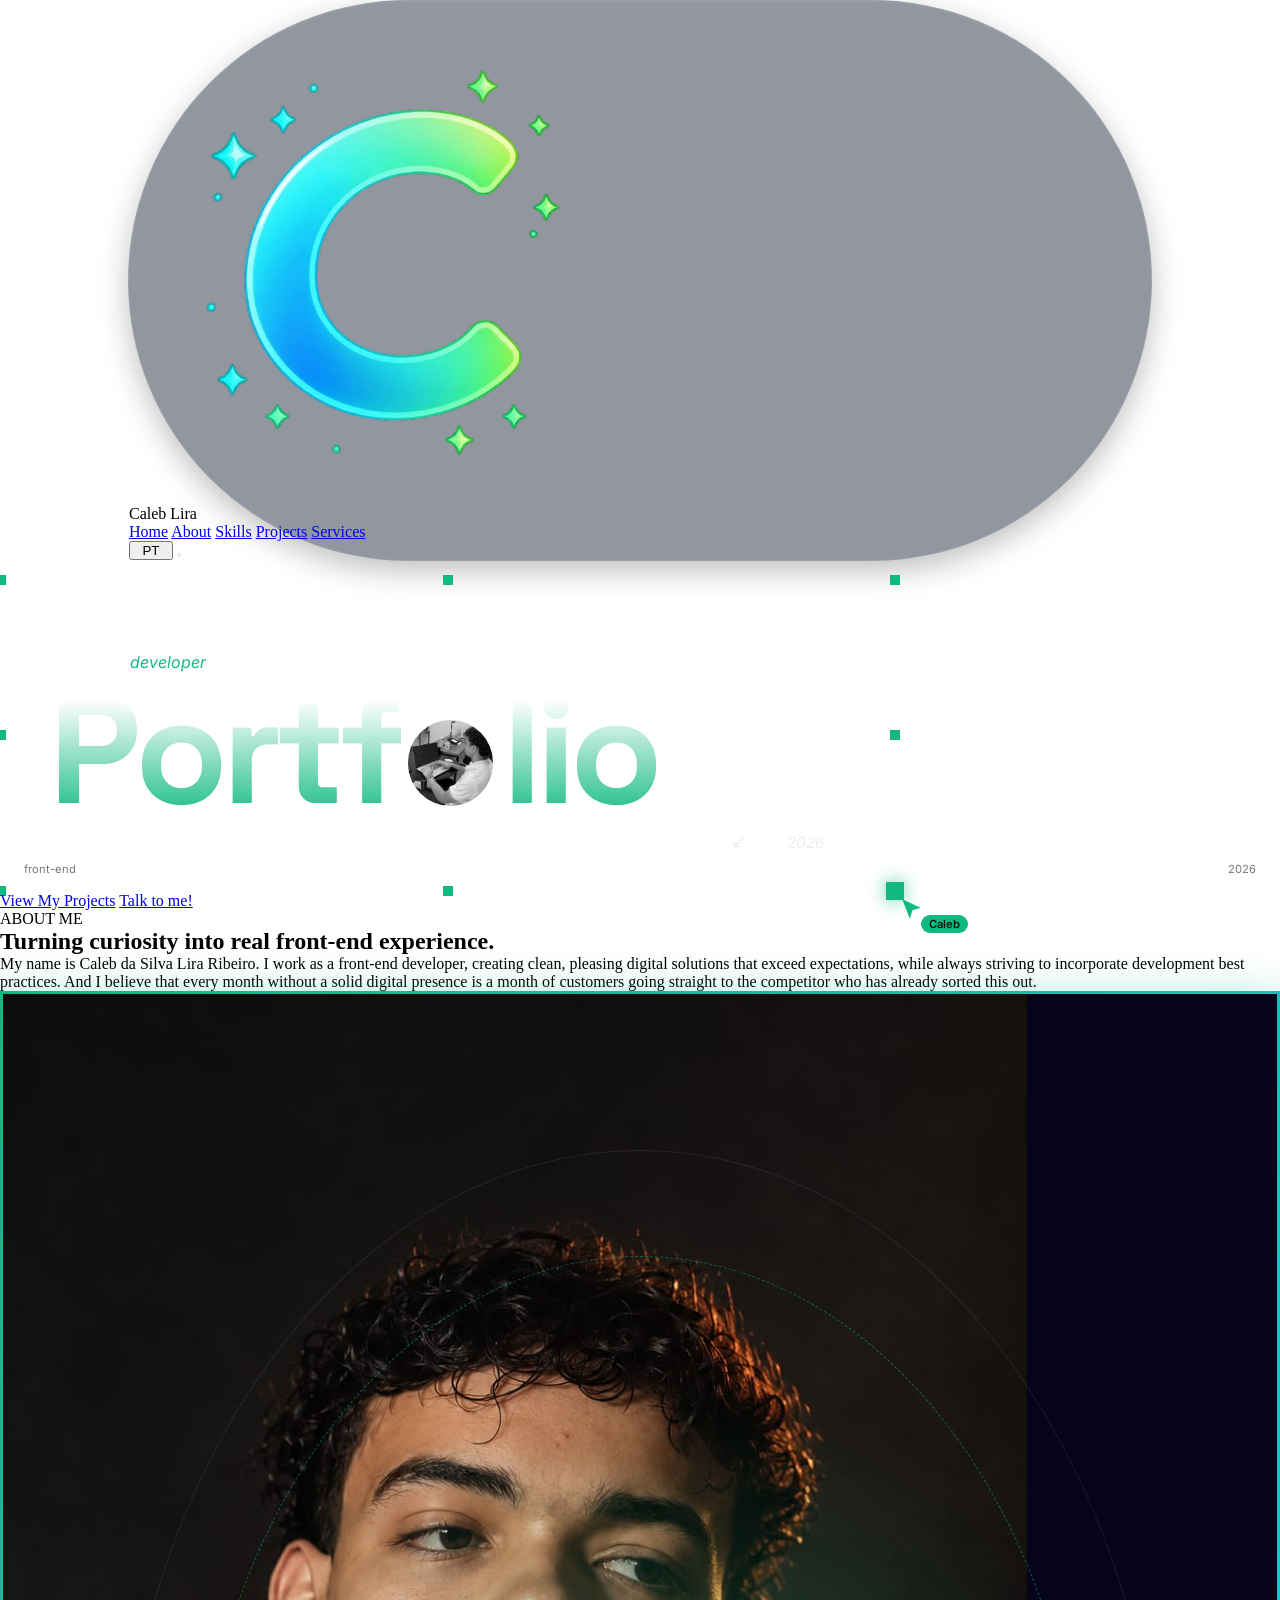
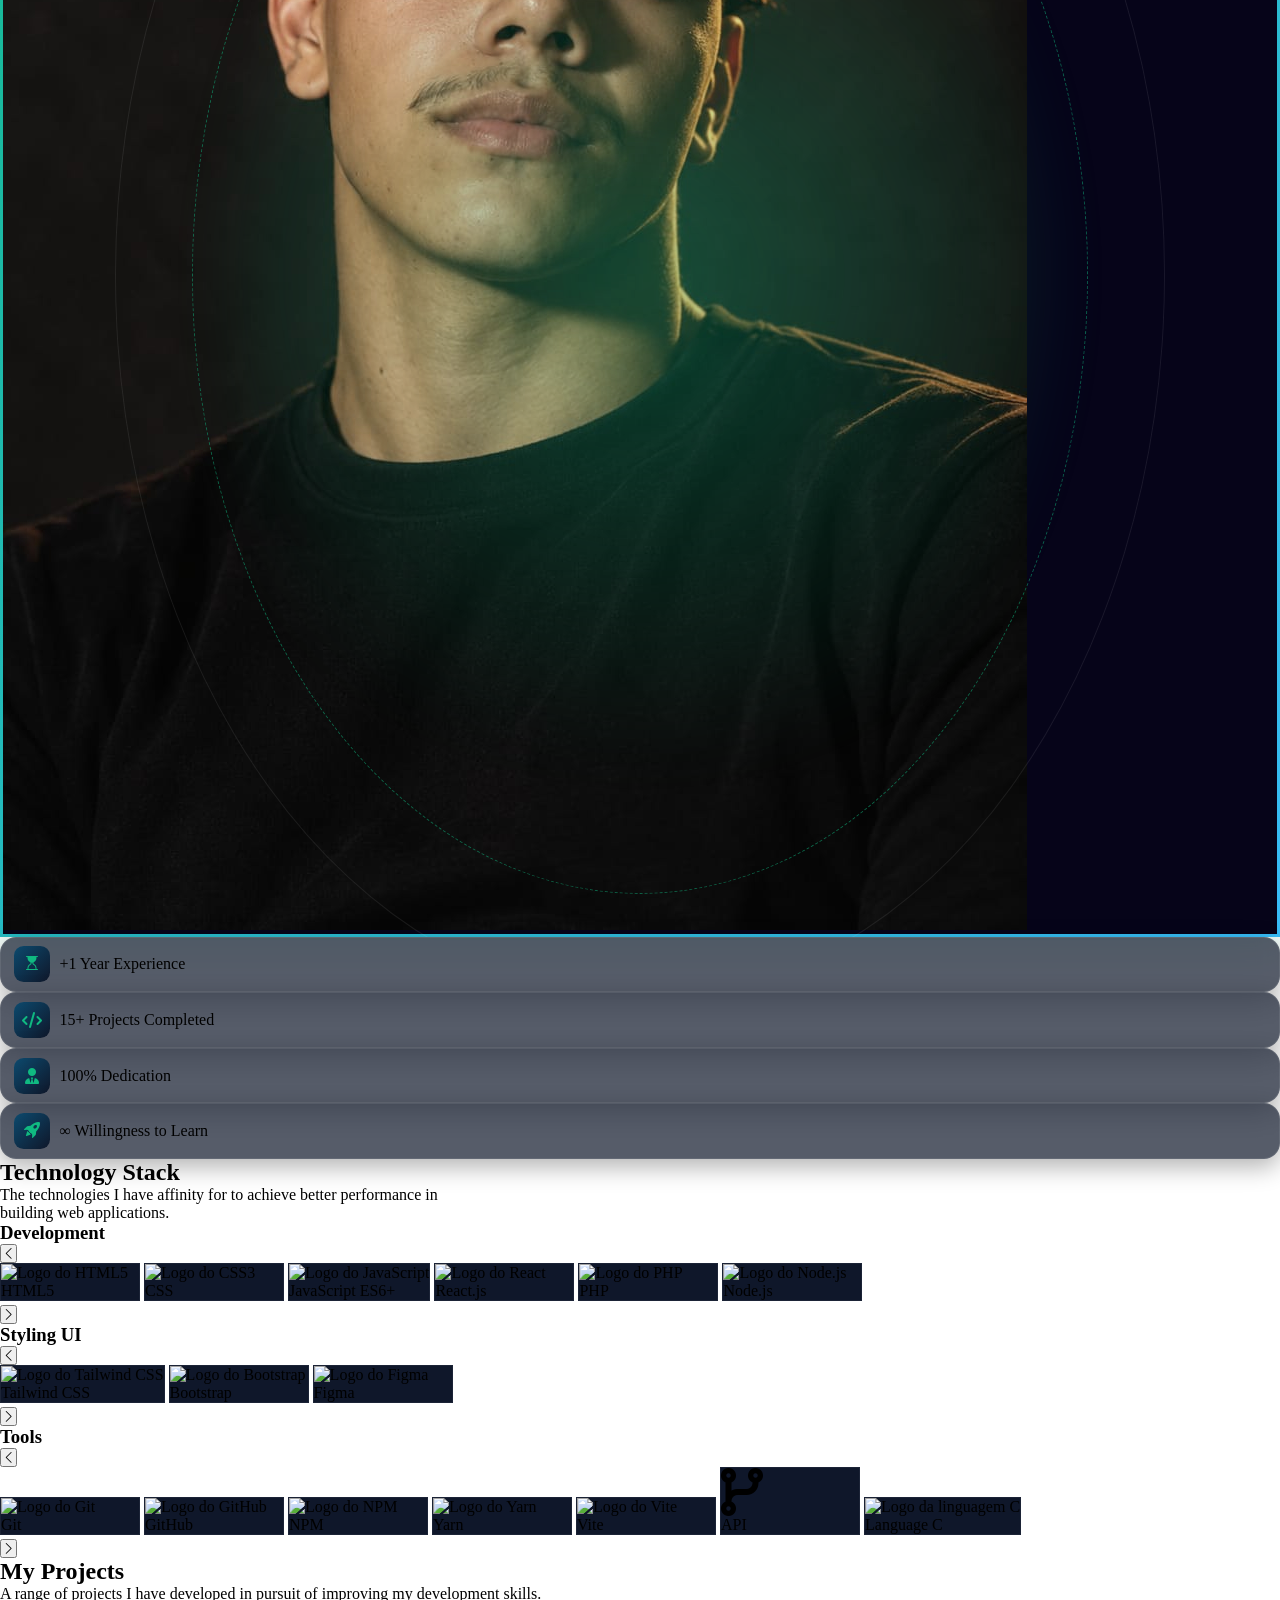
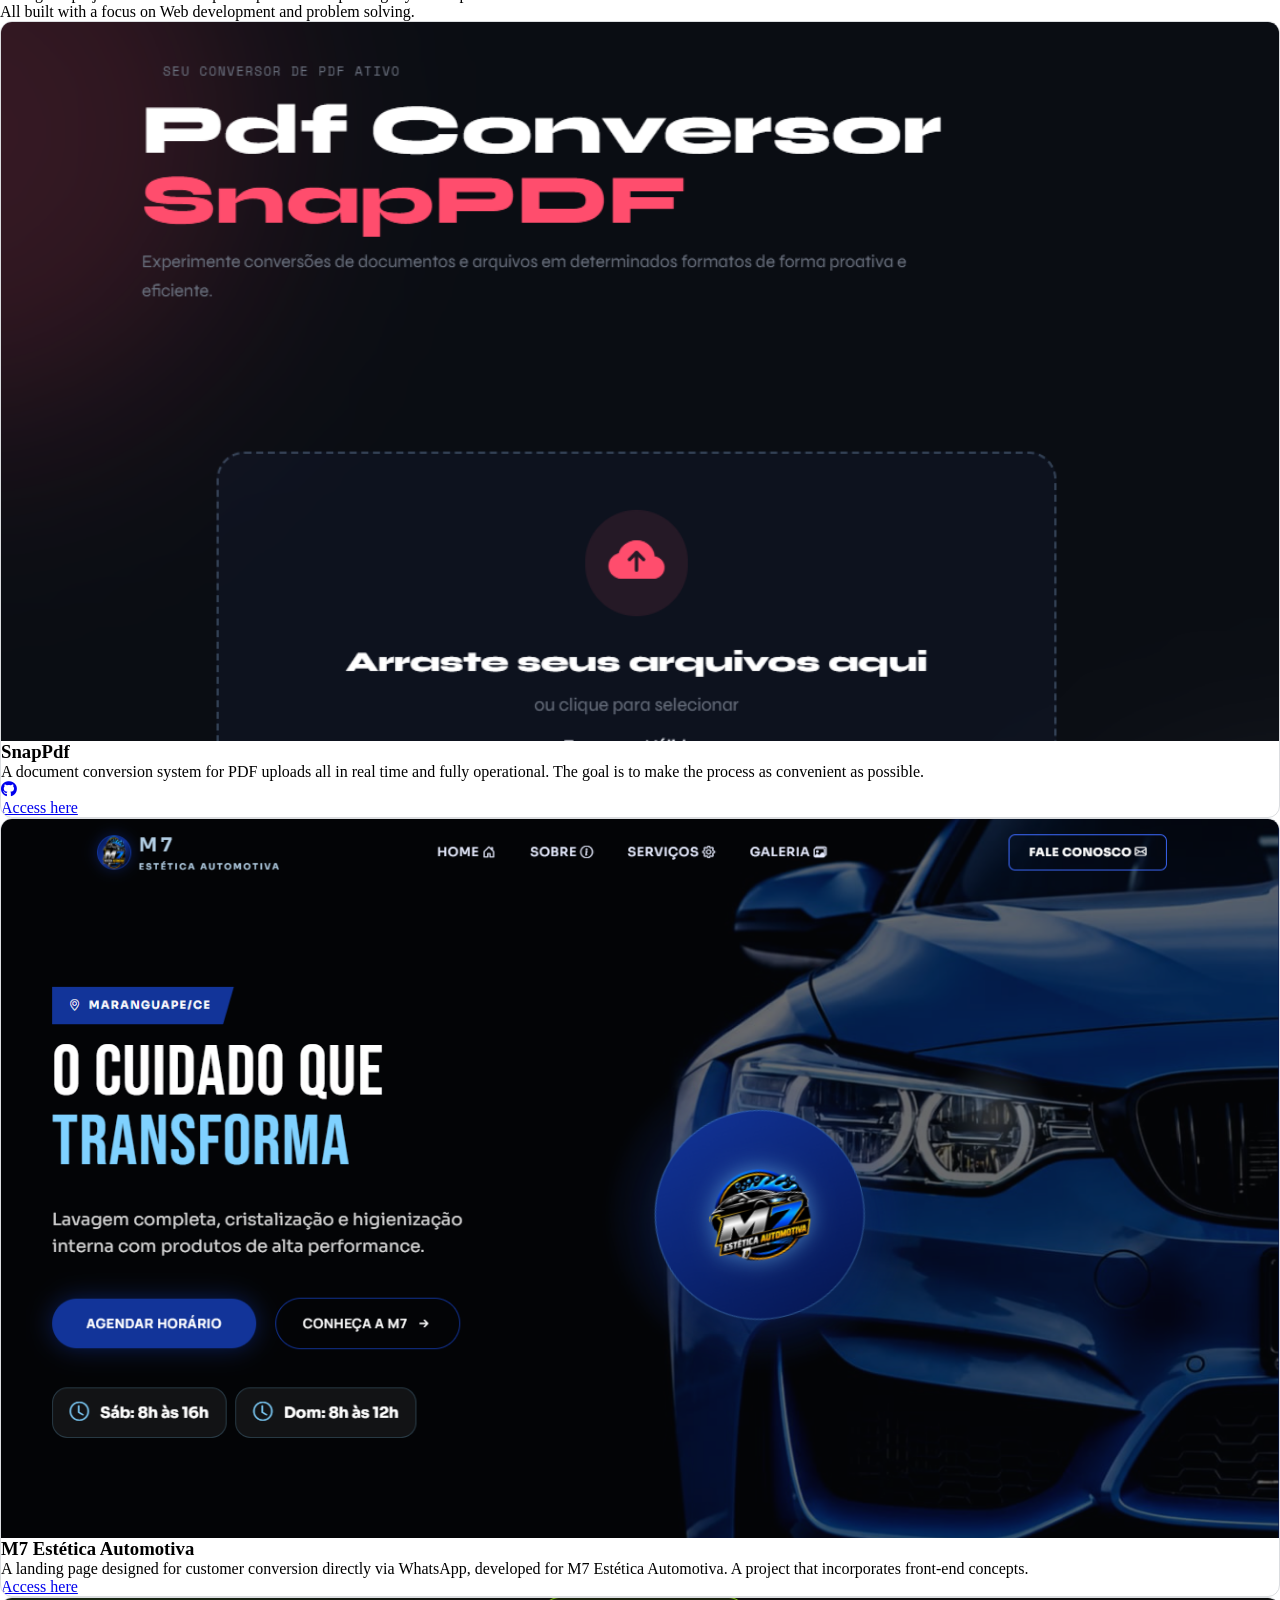
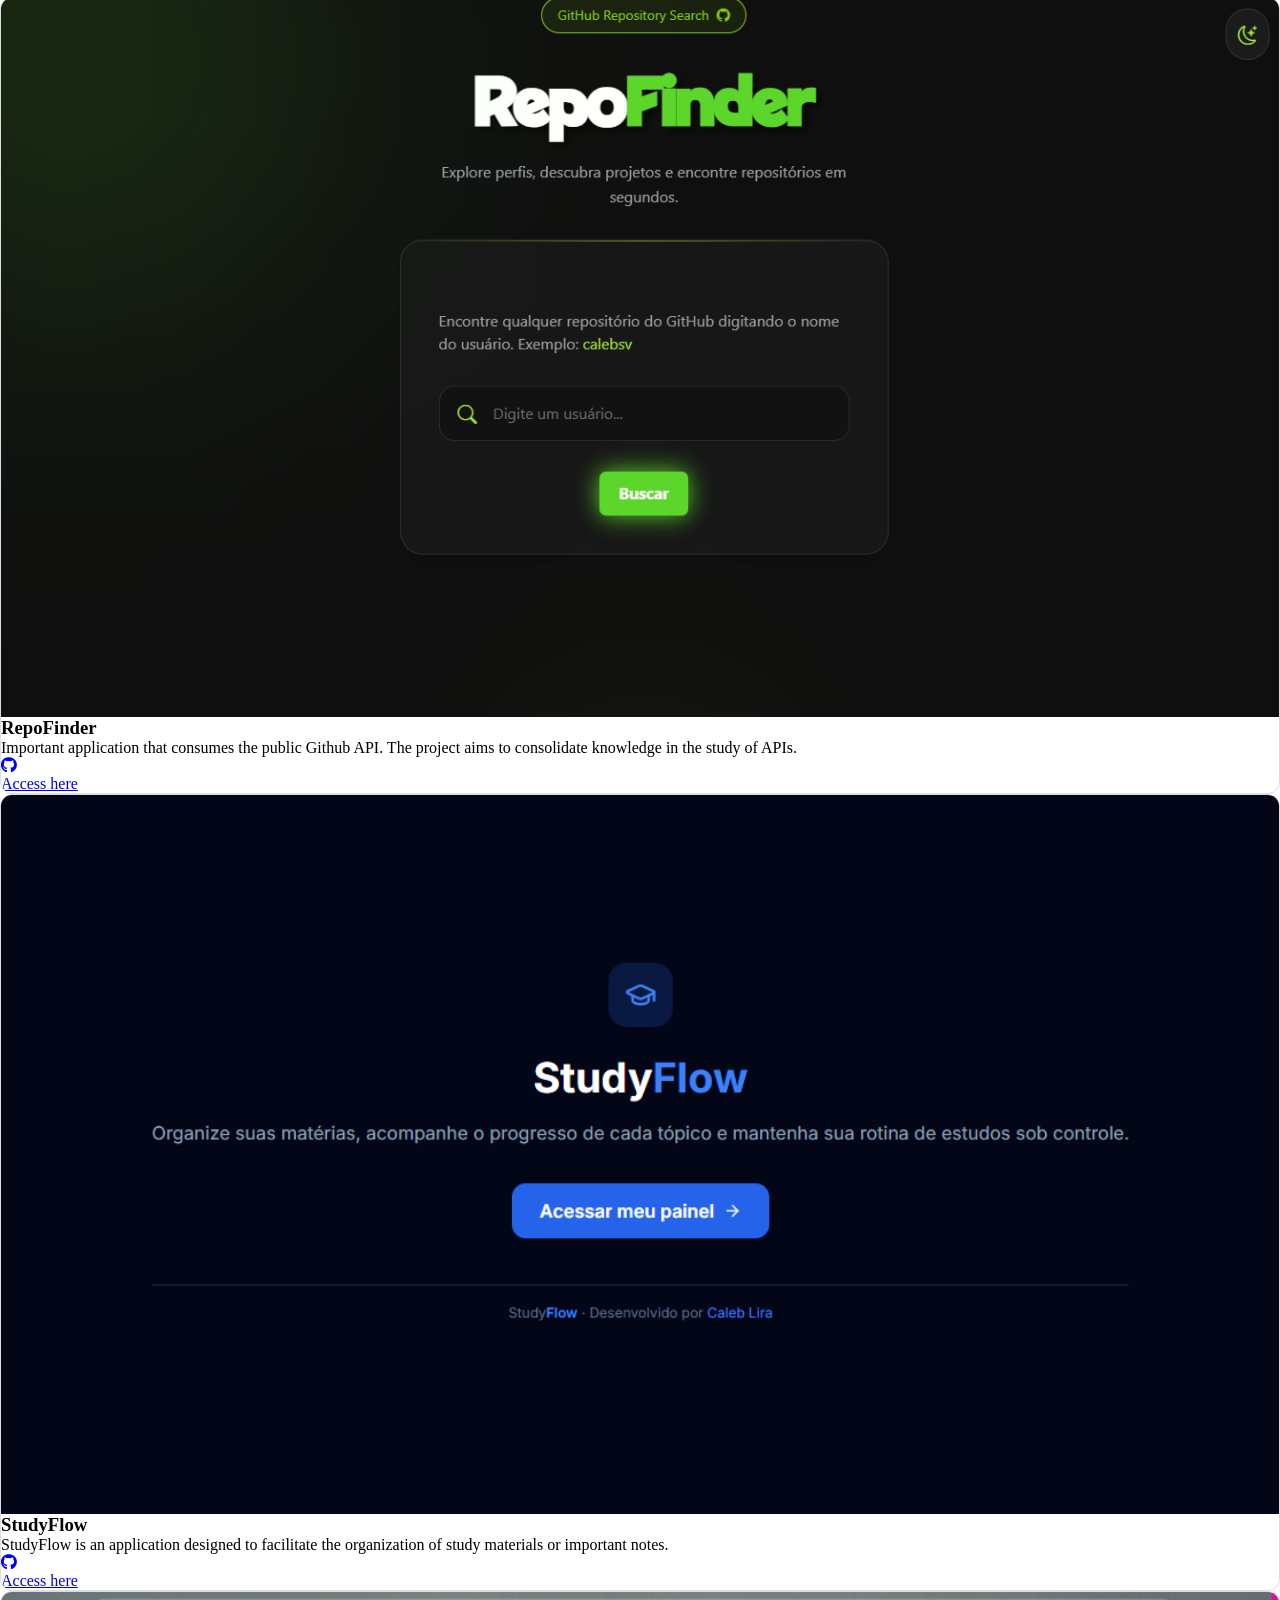
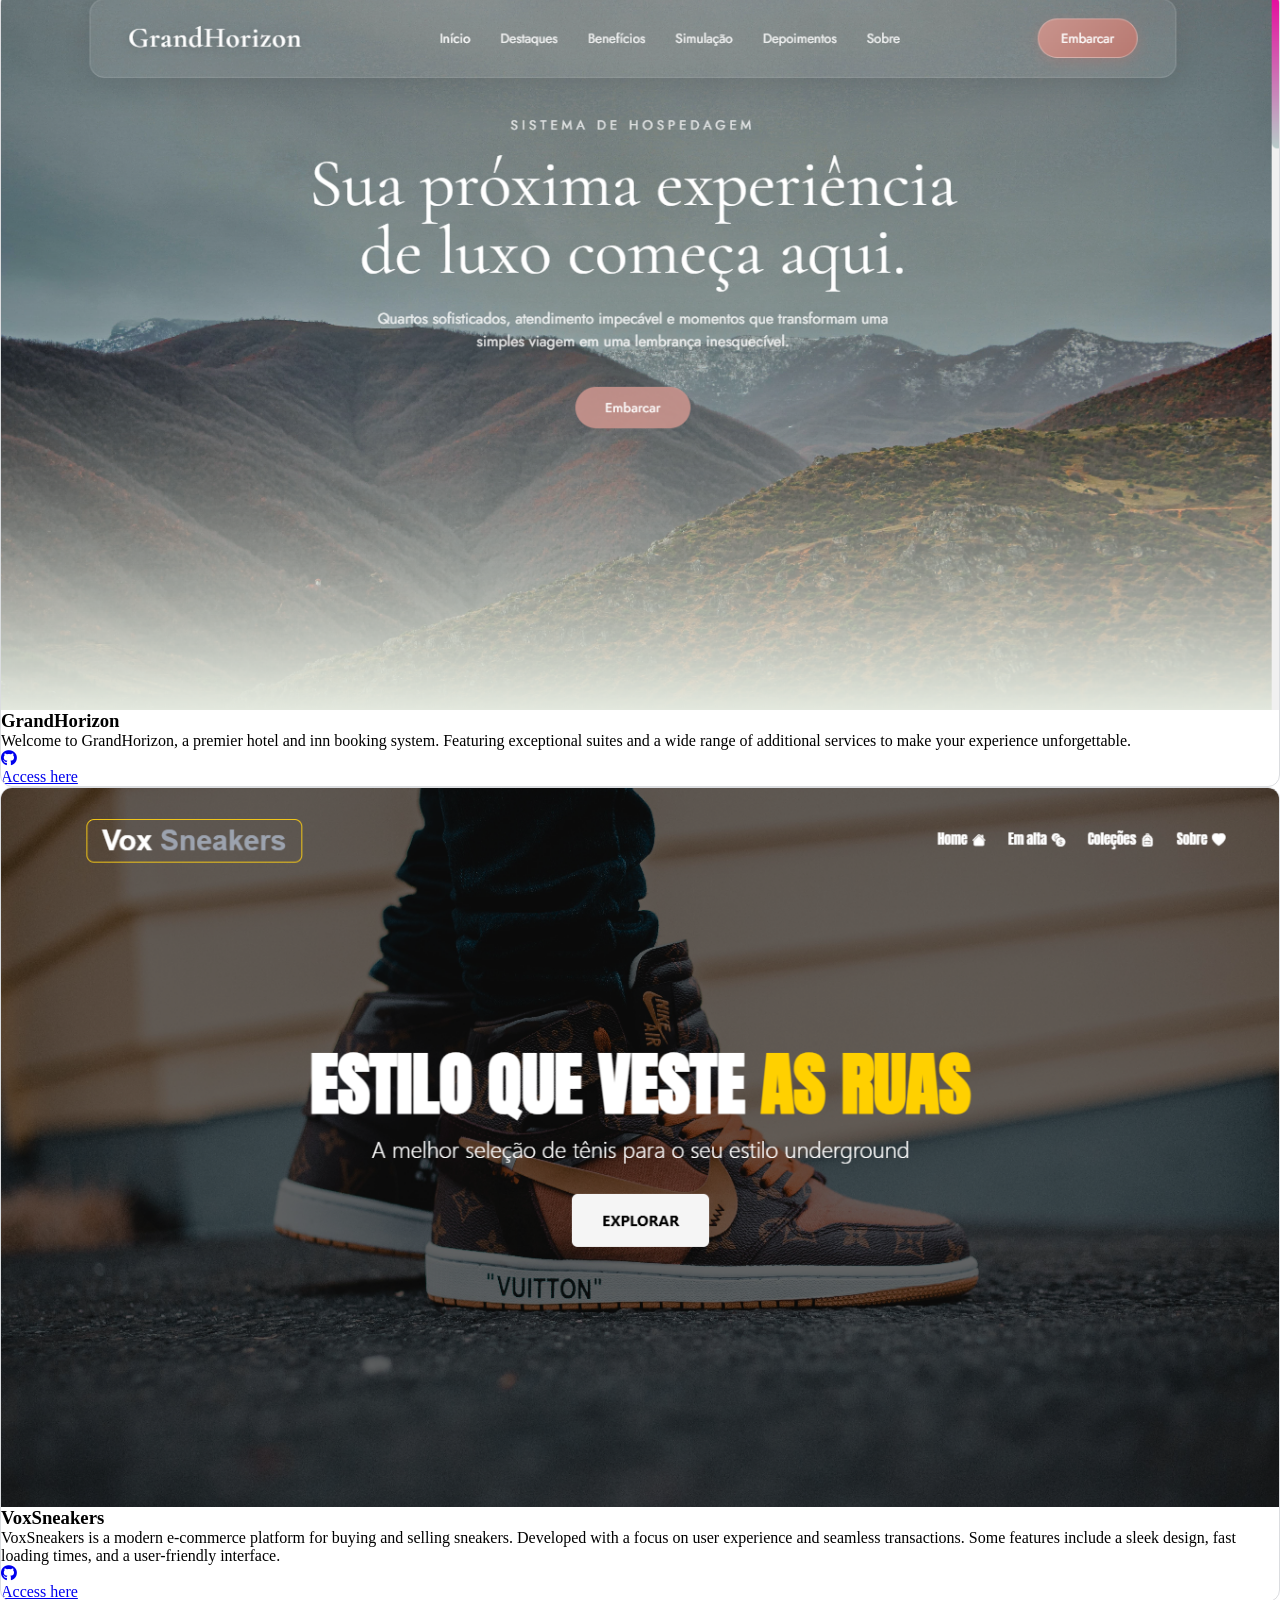
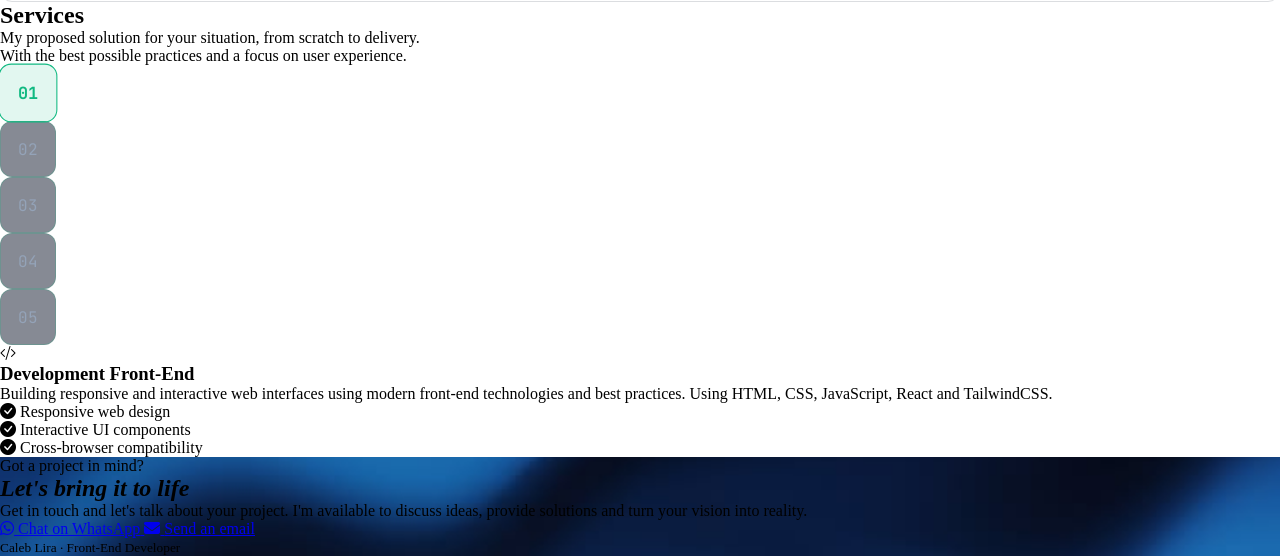
==== commit 1f897207: "feat: segunda vez operando o seo" ====
--- a/src/index.html
+++ b/src/index.html
@@ -8,27 +8,26 @@
   <meta name="description"
     content="Caleb Lira, desenvolvedor front-end. Criação de sites, landing pages e sistemas web com HTML, CSS, JavaScript e React. Veja meus projetos e fale comigo.">
   <meta name="author" content="Caleb Lira">
-  <meta name="robots" content="index, follow">
+  <meta name="robots" content="index, follow, max-image-preview:large">
   <link rel="canonical" href="https://portfolio-calebsv.vercel.app/">
 
   <!-- Open Graph -->
   <meta property="og:type" content="website">
+  <meta property="og:locale" content="pt-BR">
   <meta property="og:title" content="Caleb Lira | Desenvolvedor Front-End">
   <meta property="og:description"
     content="Conheça meu portfólio e meus projetos de desenvolvimento web: sites, landing pages e sistemas sob medida.">
   <meta property="og:url" content="https://portfolio-calebsv.vercel.app/">
-  <meta property="og:image" content="https://portfolio-calebsv.vercel.app/assets/img/og-image.png">
+  <meta property="og:image" content="https://portfolio-calebsv.vercel.app/assets/img/perfil-home.jpg">
   <meta property="og:image:width" content="1200">
   <meta property="og:image:height" content="630">
   <meta property="og:image:alt" content="Portfólio de Caleb Lira, desenvolvedor front-end">
   <meta property="og:locale" content="pt_BR">
   <meta property="og:site_name" content="Caleb Lira">
-
-  <!-- Twitter / X -->
   <meta name="twitter:card" content="summary_large_image">
   <meta name="twitter:title" content="Caleb Lira | Desenvolvedor Front-End">
   <meta name="twitter:description" content="Portfólio com projetos de desenvolvimento web: sites, landing pages e sistemas.">
-  <meta name="twitter:image" content="https://portfolio-calebsv.vercel.app/assets/img/og-image.png">
+  <meta name="twitter:image" content="https://portfolio-calebsv.vercel.app/assets/img/perfil-home.jpg">
 
   <!-- Dados estruturados -->
   <script type="application/ld+json">
@@ -40,7 +39,7 @@
     "jobTitle": "Desenvolvedor Front-End",
     "description": "Desenvolvedor front-end especializado em sites, landing pages e sistemas web.",
     "url": "https://portfolio-calebsv.vercel.app/",
-    "image": "https://portfolio-calebsv.vercel.app/assets/img/perfil.jpeg",
+    "image": "https://portfolio-calebsv.vercel.app/assets/img/perfil-home.jpeg",
     "email": "mailto:contatocaleb2010@gmail.com",
     "knowsAbout": ["HTML", "CSS", "JavaScript", "React", "Tailwind CSS", "Node.js", "PHP"],
     "knowsLanguage": ["pt-BR", "en"],
@@ -196,14 +195,8 @@
           <span class="hx-glass" aria-hidden="true"></span>
         </div>
 
-        <p class="hx-hint">
-          <i class="bi bi-arrow-down-right"></i>
-          <span data-i18n-html="hero_hint" class="text-white/90">Role para ver mais <span
-              class="text-secondary">informações!</span></span>
-          <i class="bi bi-arrow-down-left"></i>
-        </p>
-
-        <div class="hx-cta flex flex-col sm:flex-row gap-4 w-full sm:w-auto mt-6">
+
+        <div class="hx-cta flex flex-col sm:flex-row gap-4 w-full sm:w-auto mt-10">
           <a href="#projects" data-i18n="btn_view_projects"
             class="text-center px-6 py-3 bg-secondary text-primary font-brand rounded-lg font-semibold hover:-translate-y-1 transition btnBrowse transition-all duration-300 hover:shadow-[0_0_30px_rgba(16,185,129,0.6)]">
             Ver Meus Projetos
--- a/src/main.css
+++ b/src/main.css
@@ -216,6 +216,17 @@
     border-color 0.3s ease,
     box-shadow 0.3s ease,
     top 0.3s ease;
+    animation: navLoadIn 0.45s cubic-bezier(0.16, 0.84, 0.44, 1) both;
+}
+nav#navbar .nav-logo {
+  animation: navLogoPop 0.4s ease-out 0.15s forwards;
+}
+nav#navbar .nav-link:nth-of-type(1) { animation-delay: 0.25s; }
+nav#navbar .nav-link:nth-of-type(2) { animation-delay: 0.3s; }
+nav#navbar .nav-link:nth-of-type(3) { animation-delay: 0.35s; }
+nav#navbar .nav-link:nth-of-type(4) { animation-delay: 0.4s; }
+nav#navbar #menuBtn {
+  animation: navItemFade 0.4s ease-out 0.25s forwards;
 }
 
 nav#navbar.scrolled {
@@ -849,124 +860,33 @@
   fill: #10b981;
   text-transform: uppercase;
 }
-
-@keyframes hxBg {
-  from {
-    opacity: 0;
-    transform: scale(1.12);
-  }
-}
-@keyframes hxBox {
-  from {
-    clip-path: inset(0 50% 0 50%);
-  }
-  to {
-    clip-path: inset(-120px);
-  }
-}
-@keyframes hxPop {
-  from {
-    transform: translate(-50%, -50%) scale(0);
-  }
-  to {
-    transform: translate(-50%, -50%) scale(1);
-  }
-}
-@keyframes hxTap {
-  50% {
-    transform: translate(-50%, -50%) scale(0.7);
-  }
-}
-@keyframes hxLetter {
-  from {
-    transform: translateY(115%);
-    filter: blur(10px);
-  }
-  to {
-    transform: none;
-    filter: blur(0);
-  }
-}
-@keyframes hxOrb {
-  from {
-    transform: scale(0);
-    opacity: 0;
-    box-shadow: 0 0 0 0 rgba(255, 255, 255, 0);
-  }
-}
-@keyframes hxPhoto {
-  from {
-    filter: grayscale(1) contrast(0.7) brightness(2.4);
-  }
-  to {
-    filter: grayscale(1) contrast(1.05) brightness(1);
-  }
-}
-@keyframes hxRise {
-  from {
-    opacity: 0;
-    transform: translateY(14px);
-    filter: blur(6px);
-  }
-}
-@keyframes hxSlide {
-  from {
-    opacity: 0;
-    transform: translateX(18px);
-  }
-}
-@keyframes hxGlass {
-  from {
-    opacity: 0;
-    transform: scaleX(0);
-  }
-}
-@keyframes hxCursor {
-  from {
-    opacity: 0;
-    transform: translate(90px, 70px);
-  }
-}
-@keyframes hxFade {
-  from {
-    opacity: 0;
-  }
-}
-@keyframes hxLine {
-  from {
-    transform: scaleX(0);
-  }
-}
-
-#home .hero-bg {
-  animation: hxBg 1.8s var(--ease-out) both;
-}
-
-.hx-box {
-  animation: hxBox 1.2s var(--ease-io) 0.15s backwards;
-}
-
-/* alças: cantos primeiro, depois meios, por último a grande */
-.hx-h {
-  animation: hxPop 0.55s var(--ease-back) 0.85s backwards;
-}
+@keyframes hxBg     { from { opacity: 0; } }
+@keyframes hxBox    { from { opacity: 0; } }
+@keyframes hxPop    { from { transform: translate(-50%, -50%) scale(0); }
+                      to   { transform: translate(-50%, -50%) scale(1); } }
+@keyframes hxLetter { from { opacity: 0; transform: translateY(40%); }
+                      to   { opacity: 1; transform: none; } }
+@keyframes hxOrb    { from { opacity: 0; transform: scale(0.6); } }
+@keyframes hxRise   { from { opacity: 0; transform: translateY(10px); } }
+@keyframes hxSlide  { from { opacity: 0; transform: translateX(10px); } }
+@keyframes hxGlass  { from { opacity: 0; } }
+@keyframes hxCursor { from { opacity: 0; transform: translate(40px, 30px); } }
+@keyframes hxFade   { from { opacity: 0; } }
+@keyframes hxLine   { from { transform: scaleX(0); } }
+
+#home .hero-bg { animation: hxBg 0.6s ease-out both; }
+
+.hx-box { animation: hxBox 0.5s ease-out 0.05s backwards; }
+
+.hx-h { animation: hxPop 0.35s var(--ease-back) 0.4s backwards; }
 .hx-h[data-p="tm"],
 .hx-h[data-p="ml"],
 .hx-h[data-p="mr"],
-.hx-h[data-p="bm"] {
-  animation-delay: 0.95s;
-}
-.hx-h--lg {
-  animation:
-    hxPop 0.55s var(--ease-back) 1.05s backwards,
-    hxTap 0.35s ease 2.45s;
-}
-
-.hx-label {
-  animation: hxRise 0.9s var(--ease-out) 0.55s backwards;
-}
-
-/* letras: máscara + subida escalonada */
+.hx-h[data-p="bm"] { animation-delay: 0.45s; }
+.hx-h--lg { animation: hxPop 0.35s var(--ease-back) 0.5s backwards; }
+
+.hx-label { animation: hxRise 0.5s var(--ease-out) 0.2s backwards; }
+
 .hx-mask {
   display: inline-block;
   clip-path: inset(-0.15em -0.1em 0 -0.1em);
@@ -979,46 +899,19 @@
   -webkit-background-clip: text;
   background-clip: text;
   color: transparent;
-  will-change: transform;
-  animation: hxLetter 1.1s var(--ease-out) calc(0.7s + var(--i, 0) * 0.06s)
-    backwards;
-}
-
-/* orbe + foto */
-.hx-orb {
-  animation: hxOrb 1.1s var(--ease-back) 1s backwards;
-}
-.hx-orb img {
-  animation: hxPhoto 1.6s var(--ease-out) 1.1s backwards;
-}
-
-.hx-meta-btn {
-  animation: hxSlide 0.8s var(--ease-out) 1.5s backwards;
-}
-.hx-year {
-  animation: hxSlide 0.8s var(--ease-out) 1.6s backwards;
-}
-.hx-glass {
-  transform-origin: left center;
-  animation: hxGlass 1.1s var(--ease-io) 1.4s backwards;
-}
-
-.hx-cursor {
-  animation: hxCursor 1s var(--ease-out) 1.6s backwards;
-}
-
-.hx-hint {
-  animation: hxRise 0.9s var(--ease-out) 1.7s backwards;
-}
-.hx-cta {
-  animation: hxRise 0.9s var(--ease-out) 1.85s backwards;
-}
-.hx-rail {
-  animation: hxFade 1s ease 2s backwards;
-}
-.hx-rail i {
-  animation: hxLine 1.2s var(--ease-io) 2s backwards;
-}
+  animation: hxLetter 0.6s var(--ease-out) calc(0.2s + var(--i, 0) * 0.03s) backwards;
+}
+
+.hx-orb { animation: hxOrb 0.5s var(--ease-back) 0.4s backwards; }
+
+.hx-meta-btn { animation: hxSlide 0.4s var(--ease-out) 0.6s backwards; }
+.hx-year     { animation: hxSlide 0.4s var(--ease-out) 0.65s backwards; }
+.hx-glass    { animation: hxGlass 0.5s ease 0.6s backwards; }
+.hx-cursor   { animation: hxCursor 0.5s var(--ease-out) 0.7s backwards; }
+
+.hx-cta { animation: hxRise 0.5s var(--ease-out) 0.7s backwards; }
+.hx-rail { animation: hxFade 0.5s ease 0.8s backwards; }
+.hx-rail i { animation: hxLine 0.6s var(--ease-io) 0.8s backwards; }
 
 @media (prefers-reduced-motion: reduce) {
   #home .hero-bg,
@@ -1028,12 +921,10 @@
   .hx-label,
   .hx-ch,
   .hx-orb,
-  .hx-orb img,
   .hx-meta-btn,
   .hx-year,
   .hx-glass,
   .hx-cursor,
-  .hx-hint,
   .hx-cta,
   .hx-rail,
   .hx-rail i {
